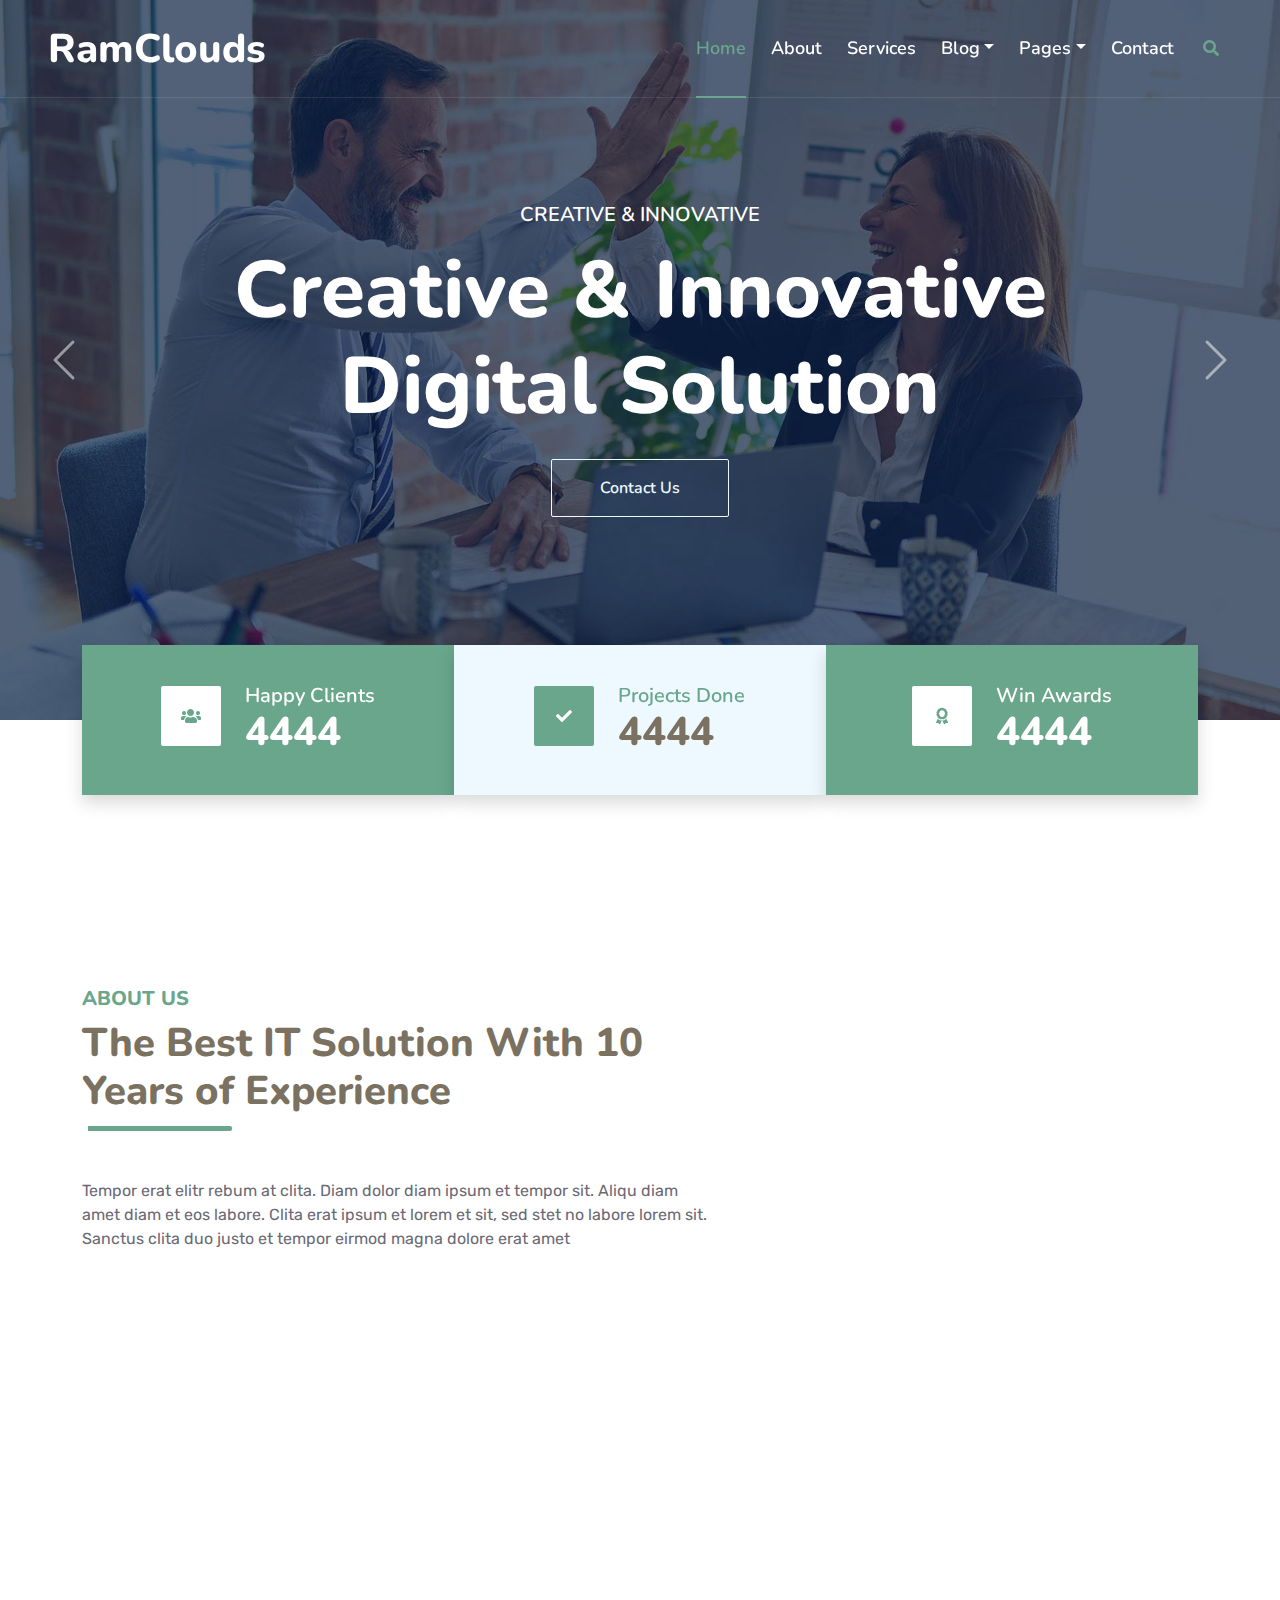
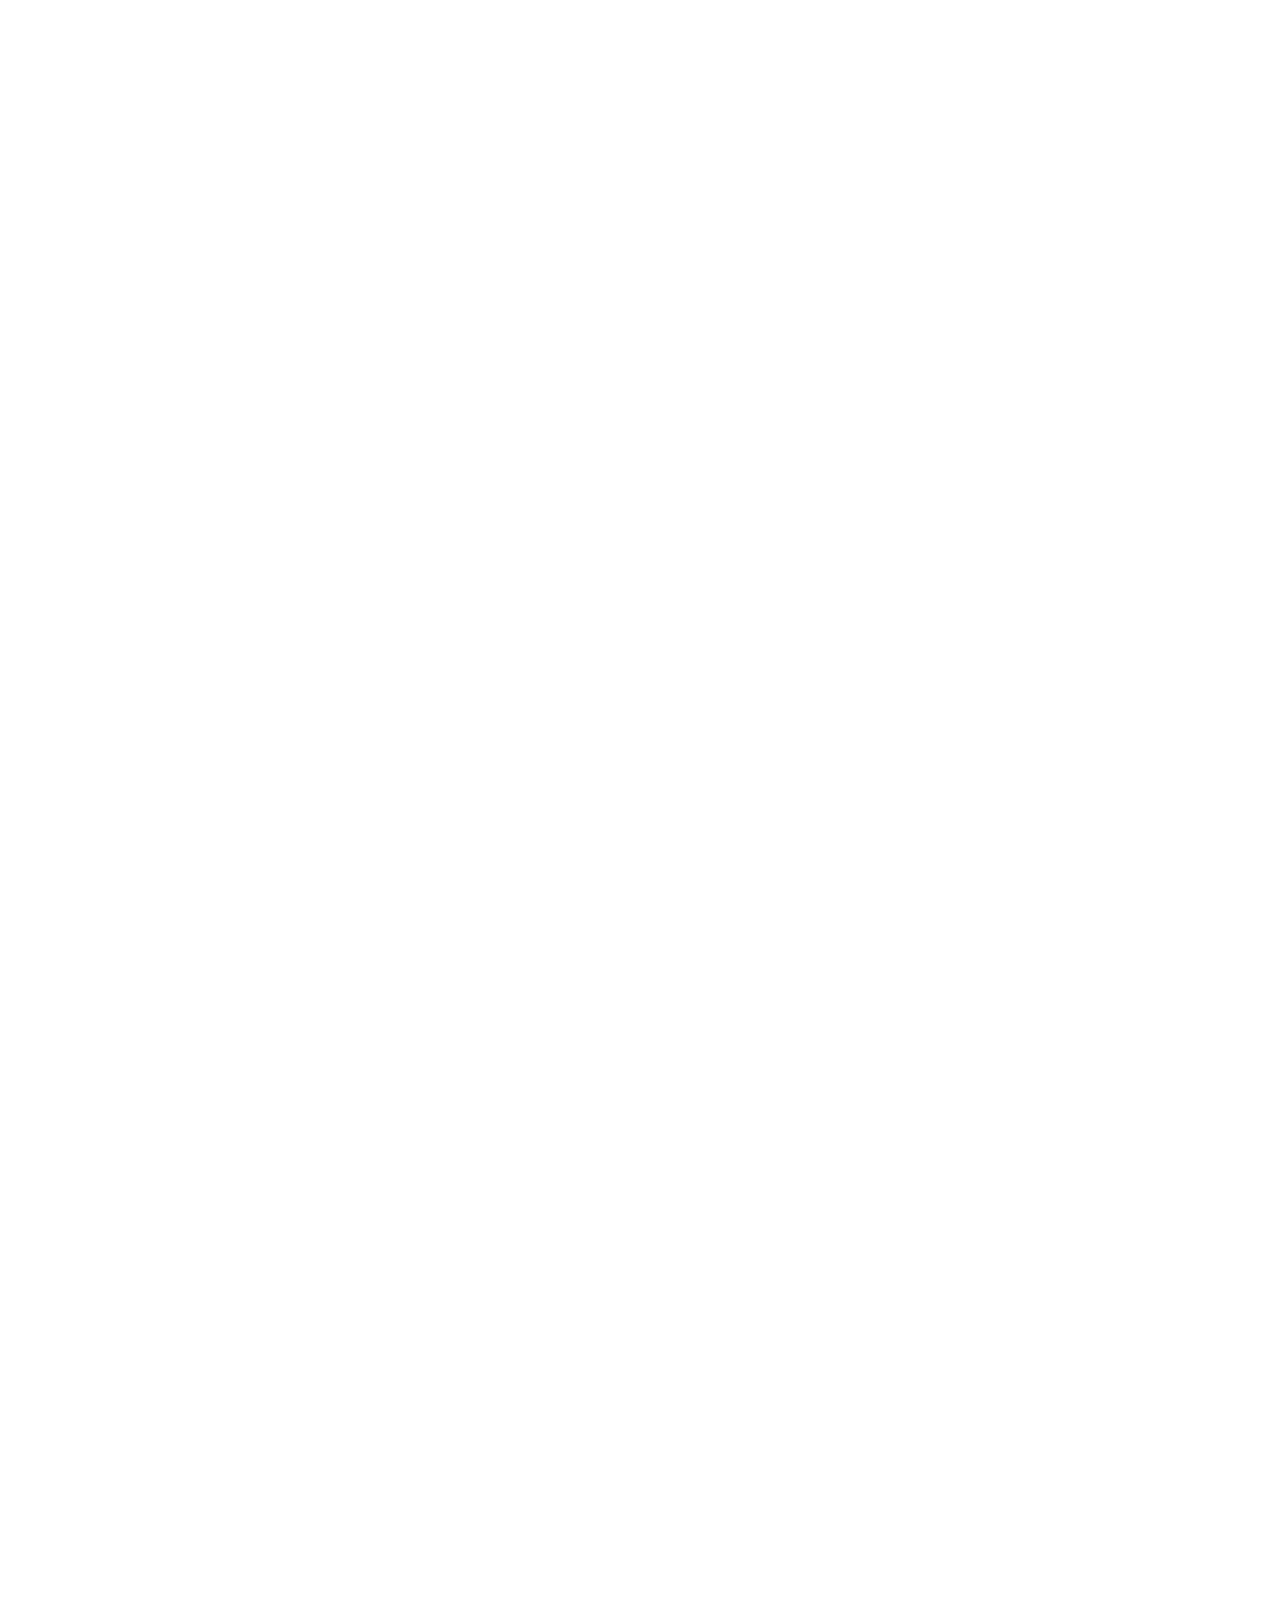
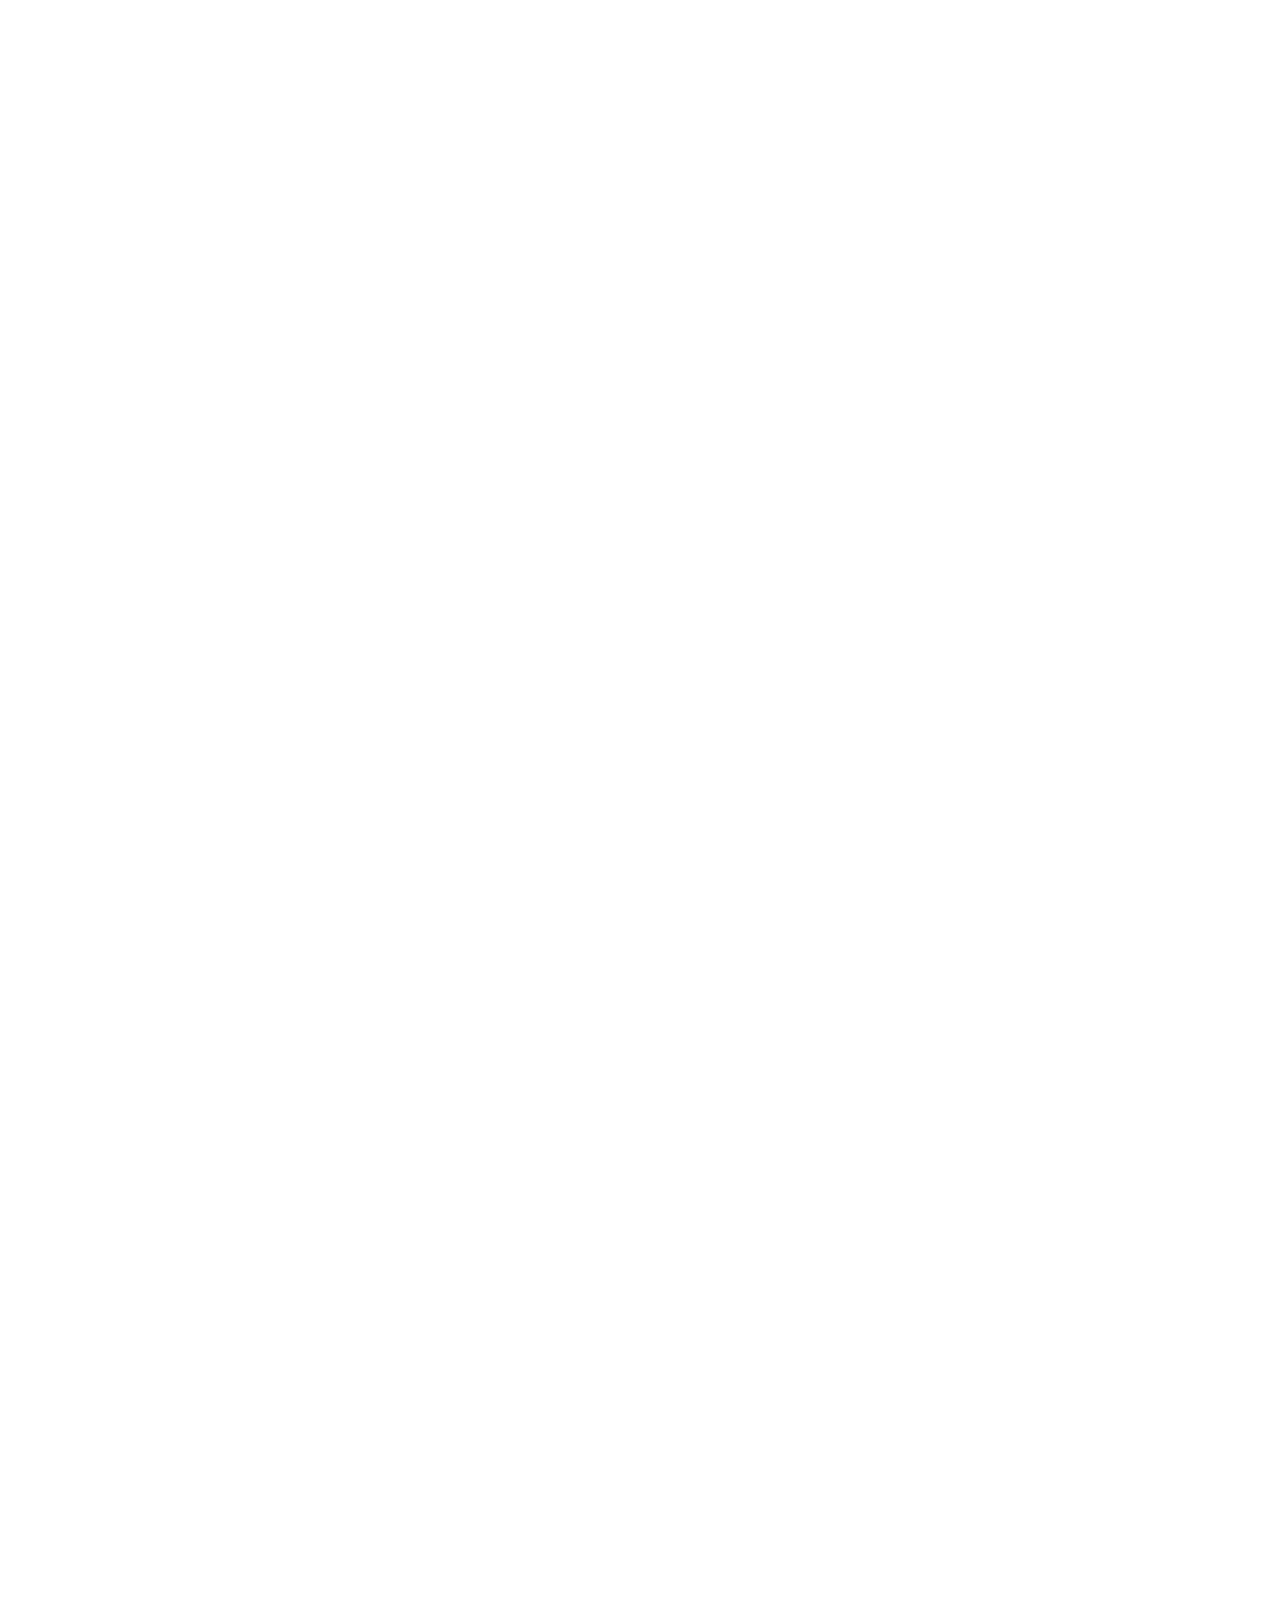
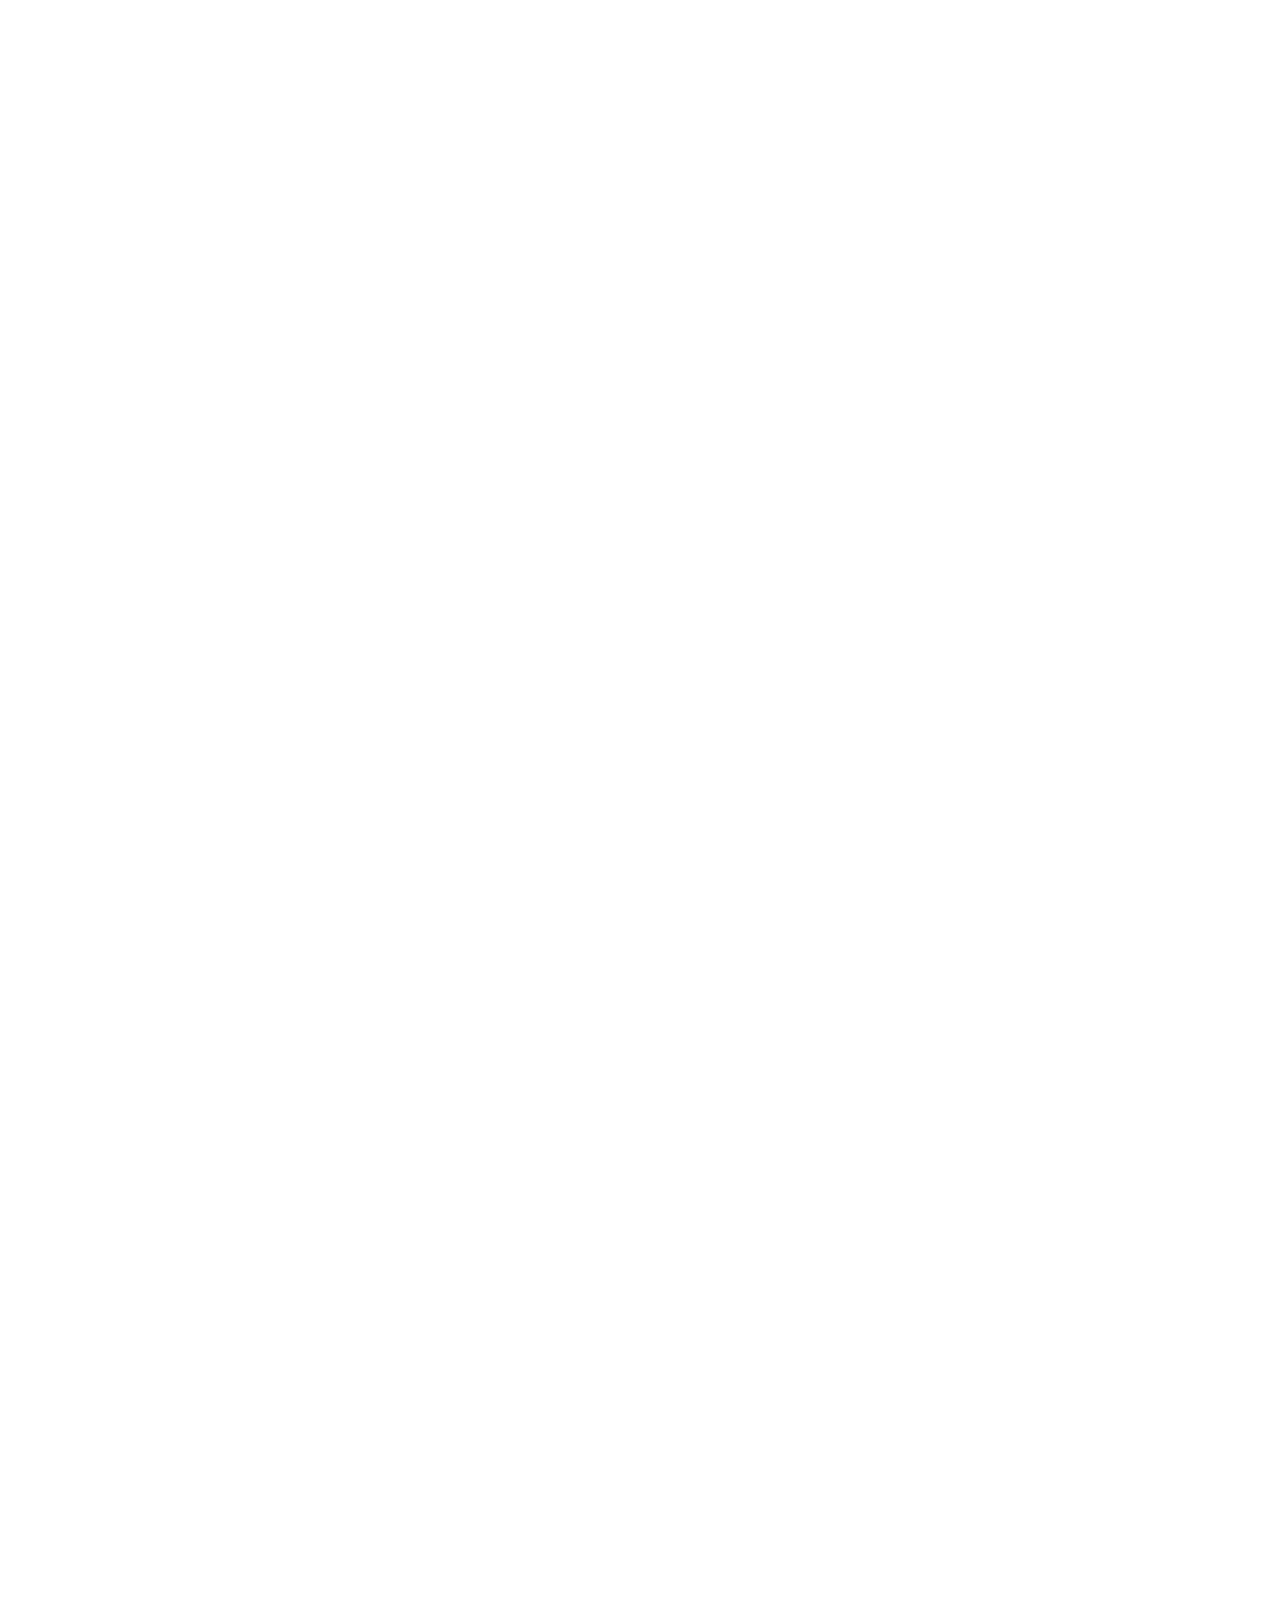
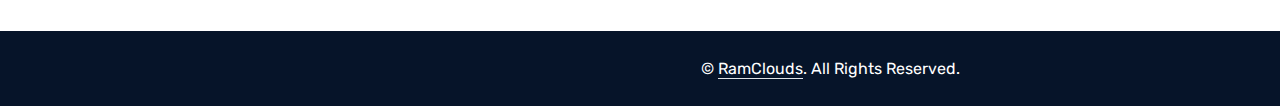
==== index.html @ cae9645a "v-0.1" ====
<!DOCTYPE html>
<html lang="en">

<head>
    <meta charset="utf-8">
    <title>RamClouds</title>
    <meta content="width=device-width, initial-scale=1.0" name="viewport">
    <meta content="Free HTML Templates" name="keywords">
    <meta content="Free HTML Templates" name="description">

    <!-- Favicon -->
    <link href="img/favicon.ico" rel="icon">

    <!-- Google Web Fonts -->
    <link rel="preconnect" href="https://fonts.googleapis.com">
    <link rel="preconnect" href="https://fonts.gstatic.com" crossorigin>
    <link href="https://fonts.googleapis.com/css2?family=Nunito:wght@400;600;700;800&family=Rubik:wght@400;500;600;700&display=swap" rel="stylesheet">

    <!-- Icon Font Stylesheet -->
    <link href="https://cdnjs.cloudflare.com/ajax/libs/font-awesome/5.10.0/css/all.min.css" rel="stylesheet">
    <link href="https://cdn.jsdelivr.net/npm/bootstrap-icons@1.4.1/font/bootstrap-icons.css" rel="stylesheet">

    <!-- Libraries Stylesheet -->
    <link href="lib/owlcarousel/assets/owl.carousel.min.css" rel="stylesheet">
    <link href="lib/animate/animate.min.css" rel="stylesheet">

    <!-- Customized Bootstrap Stylesheet -->
    <link href="css/bootstrap.min.css" rel="stylesheet">

    <!-- Template Stylesheet -->
    <link href="css/style.css" rel="stylesheet">
</head>

<body>
    <!-- Spinner Start -->
    <div id="spinner" class="show bg-white position-fixed translate-middle w-100 vh-100 top-50 start-50 d-flex align-items-center justify-content-center">
        <div class="spinner"></div>
    </div>
    <!-- Spinner End -->

    <!-- Navbar & Carousel Start -->
    <div class="container-fluid position-relative p-0">
        <nav class="navbar navbar-expand-lg navbar-dark px-5 py-3 py-lg-0">
            <a href="index.html" class="navbar-brand p-0">
                <h1 class="m-0">RamClouds</h1>
            </a>
            <button class="navbar-toggler" type="button" data-bs-toggle="collapse" data-bs-target="#navbarCollapse">
                <span class="fa fa-bars"></span>
            </button>
            <div class="collapse navbar-collapse" id="navbarCollapse">
                <div class="navbar-nav ms-auto py-0">
                    <a href="index.html" class="nav-item nav-link active">Home</a>
                    <a href="about.html" class="nav-item nav-link">About</a>
                    <a href="service.html" class="nav-item nav-link">Services</a>
                    <div class="nav-item dropdown">
                        <a href="#" class="nav-link dropdown-toggle" data-bs-toggle="dropdown">Blog</a>
                        <div class="dropdown-menu m-0">
                            <a href="blog.html" class="dropdown-item">Blog Grid</a>
                            <a href="detail.html" class="dropdown-item">Blog Detail</a>
                        </div>
                    </div>
                    <div class="nav-item dropdown">
                        <a href="#" class="nav-link dropdown-toggle" data-bs-toggle="dropdown">Pages</a>
                        <div class="dropdown-menu m-0">
                            <a href="feature.html" class="dropdown-item">Our features</a>
                            <a href="team.html" class="dropdown-item">Team Members</a>
                            <a href="testimonial.html" class="dropdown-item">Testimonial</a>
                        </div>
                    </div>
                    <a href="contact.html" class="nav-item nav-link">Contact</a>
                </div>
                <butaton type="button" class="btn text-primary ms-3" data-bs-toggle="modal" data-bs-target="#searchModal"><i class="fa fa-search"></i></butaton>
            </div>
        </nav>

        <div id="header-carousel" class="carousel slide carousel-fade" data-bs-ride="carousel">
            <div class="carousel-inner">
                <div class="carousel-item active">
                    <img class="w-100" src="img/carousel-1.jpg" alt="Image">
                    <div class="carousel-caption d-flex flex-column align-items-center justify-content-center">
                        <div class="p-3" style="max-width: 900px;">
                            <h5 class="text-white text-uppercase mb-3 animated slideInDown">Creative & Innovative</h5>
                            <h1 class="display-1 text-white mb-md-4 animated zoomIn">Creative & Innovative Digital Solution</h1>
                            <a href="./contact.html" class="btn btn-outline-light py-md-3 px-md-5 animated slideInRight">Contact Us</a>
                        </div>
                    </div>
                </div>
                <div class="carousel-item">
                    <img class="w-100" src="img/carousel-2.jpg" alt="Image">
                    <div class="carousel-caption d-flex flex-column align-items-center justify-content-center">
                        <div class="p-3" style="max-width: 900px;">
                            <h5 class="text-white text-uppercase mb-3 animated slideInDown">Creative & Innovative</h5>
                            <h1 class="display-1 text-white mb-md-4 animated zoomIn">Creative & Innovative Digital Solution</h1>
                            <a href="" class="btn btn-outline-light py-md-3 px-md-5 animated slideInRight">Contact Us</a>
                        </div>
                    </div>
                </div>
            </div>
            <button class="carousel-control-prev" type="button" data-bs-target="#header-carousel"
                data-bs-slide="prev">
                <span class="carousel-control-prev-icon" aria-hidden="true"></span>
                <span class="visually-hidden">Previous</span>
            </button>
            <button class="carousel-control-next" type="button" data-bs-target="#header-carousel"
                data-bs-slide="next">
                <span class="carousel-control-next-icon" aria-hidden="true"></span>
                <span class="visually-hidden">Next</span>
            </button>
        </div>
    </div>
    <!-- Navbar & Carousel End -->


    <!-- Full Screen Search Start -->
    <div class="modal fade" id="searchModal" tabindex="-1">
        <div class="modal-dialog modal-fullscreen">
            <div class="modal-content" style="background: rgba(9, 30, 62, .7);">
                <div class="modal-header border-0">
                    <button type="button" class="btn bg-white btn-close" data-bs-dismiss="modal" aria-label="Close"></button>
                </div>
                <div class="modal-body d-flex align-items-center justify-content-center">
                    <div class="input-group" style="max-width: 600px;">
                        <input type="text" class="form-control bg-transparent border-primary p-3" placeholder="Type search keyword">
                        <button class="btn btn-primary px-4"><i class="bi bi-search"></i></button>
                    </div>
                </div>
            </div>
        </div>
    </div>
    <!-- Full Screen Search End -->


    <!-- Facts Start -->
    <div class="container-fluid facts py-5 pt-lg-0">
        <div class="container py-5 pt-lg-0">
            <div class="row gx-0">
                <div class="col-lg-4 wow zoomIn" data-wow-delay="0.1s">
                    <div class="bg-primary shadow d-flex align-items-center justify-content-center p-4" style="height: 150px;">
                        <div class="bg-white d-flex align-items-center justify-content-center rounded mb-2" style="width: 60px; height: 60px;">
                            <i class="fa fa-users text-primary"></i>
                        </div>
                        <div class="ps-4">
                            <h5 class="text-white mb-0">Happy Clients</h5>
                            <h1 class="text-white mb-0" data-toggle="counter-up">12345</h1>
                        </div>
                    </div>
                </div>
                <div class="col-lg-4 wow zoomIn" data-wow-delay="0.3s">
                    <div class="bg-light shadow d-flex align-items-center justify-content-center p-4" style="height: 150px;">
                        <div class="bg-primary d-flex align-items-center justify-content-center rounded mb-2" style="width: 60px; height: 60px;">
                            <i class="fa fa-check text-white"></i>
                        </div>
                        <div class="ps-4">
                            <h5 class="text-primary mb-0">Projects Done</h5>
                            <h1 class="mb-0" data-toggle="counter-up">12345</h1>
                        </div>
                    </div>
                </div>
                <div class="col-lg-4 wow zoomIn" data-wow-delay="0.6s">
                    <div class="bg-primary shadow d-flex align-items-center justify-content-center p-4" style="height: 150px;">
                        <div class="bg-white d-flex align-items-center justify-content-center rounded mb-2" style="width: 60px; height: 60px;">
                            <i class="fa fa-award text-primary"></i>
                        </div>
                        <div class="ps-4">
                            <h5 class="text-white mb-0">Win Awards</h5>
                            <h1 class="text-white mb-0" data-toggle="counter-up">12345</h1>
                        </div>
                    </div>
                </div>
            </div>
        </div>
    </div>
    <!-- Facts Start -->


    <!-- About Start -->
    <div class="container-fluid py-5 wow fadeInUp" data-wow-delay="0.1s">
        <div class="container py-5">
            <div class="row g-5">
                <div class="col-lg-7">
                    <div class="section-title position-relative pb-3 mb-5">
                        <h5 class="fw-bold text-primary text-uppercase">About Us</h5>
                        <h1 class="mb-0">The Best IT Solution With 10 Years of Experience</h1>
                    </div>
                    <p class="mb-4">Tempor erat elitr rebum at clita. Diam dolor diam ipsum et tempor sit. Aliqu diam amet diam et eos labore. Clita erat ipsum et lorem et sit, sed stet no labore lorem sit. Sanctus clita duo justo et tempor eirmod magna dolore erat amet</p>
                    <div class="row g-0 mb-3">
                        <div class="col-sm-6 wow zoomIn" data-wow-delay="0.2s">
                            <h5 class="mb-3"><i class="fa fa-check text-primary me-3"></i>Professional Staff</h5>
                        </div>
                        <div class="col-sm-6 wow zoomIn" data-wow-delay="0.4s">
                            <h5 class="mb-3"><i class="fa fa-check text-primary me-3"></i>24/7 Support</h5>
                        </div>
                    </div>
                    <!-- <div class="d-flex align-items-center mb-4 wow fadeIn" data-wow-delay="0.6s">
                        <div class="bg-primary d-flex align-items-center justify-content-center rounded" style="width: 60px; height: 60px;">
                            <i class="fa fa-phone-alt text-white"></i>
                        </div>
                        <div class="ps-4">
                            <h5 class="mb-2">Call to ask any question</h5>
                            <h4 class="text-primary mb-0">+012 345 6789</h4>
                        </div>
                    </div> -->
                    <!-- <a href="quote.html" class="btn btn-primary py-3 px-5 mt-3 wow zoomIn" data-wow-delay="0.9s">Request A Quote</a> -->
                </div>
                <div class="col-lg-5" style="min-height: 500px;">
                    <div class="position-relative h-100">
                        <img class="position-absolute w-100 h-100 rounded wow zoomIn" data-wow-delay="0.9s" src="img/about.jpg" style="object-fit: cover;">
                    </div>
                </div>
            </div>
        </div>
    </div>
    <!-- About End -->


    <!-- Features Start -->
    <div class="container-fluid py-5 wow fadeInUp" data-wow-delay="0.1s">
        <div class="container py-5">
            <div class="section-title text-center position-relative pb-3 mb-5 mx-auto" style="max-width: 600px;">
                <h5 class="fw-bold text-primary text-uppercase">Why Choose Us</h5>
                <h1 class="mb-0">We Are Here to Grow Your Business Exponentially</h1>
            </div>
            <div class="row g-5">
                <div class="col-lg-4">
                    <div class="row g-5">
                        <div class="col-12 wow zoomIn" data-wow-delay="0.2s">
                            <div class="bg-primary rounded d-flex align-items-center justify-content-center mb-3" style="width: 60px; height: 60px;">
                                <i class="fa fa-cubes text-white"></i>
                            </div>
                            <h4>Best In Industry</h4>
                            <p class="mb-0">Magna sea eos sit dolor, ipsum amet lorem diam dolor eos et diam dolor</p>
                        </div>
                        <div class="col-12 wow zoomIn" data-wow-delay="0.6s">
                            <div class="bg-primary rounded d-flex align-items-center justify-content-center mb-3" style="width: 60px; height: 60px;">
                                <i class="fa fa-award text-white"></i>
                            </div>
                            <h4>Award Winning</h4>
                            <p class="mb-0">Magna sea eos sit dolor, ipsum amet lorem diam dolor eos et diam dolor</p>
                        </div>
                    </div>
                </div>
                <div class="col-lg-4  wow zoomIn" data-wow-delay="0.9s" style="min-height: 350px;">
                    <div class="position-relative h-100">
                        <img class="position-absolute w-100 h-100 rounded wow zoomIn" data-wow-delay="0.1s" src="img/feature.jpg" style="object-fit: cover;">
                    </div>
                </div>
                <div class="col-lg-4">
                    <div class="row g-5">
                        <div class="col-12 wow zoomIn" data-wow-delay="0.4s">
                            <div class="bg-primary rounded d-flex align-items-center justify-content-center mb-3" style="width: 60px; height: 60px;">
                                <i class="fa fa-users-cog text-white"></i>
                            </div>
                            <h4>Professional Staff</h4>
                            <p class="mb-0">Magna sea eos sit dolor, ipsum amet lorem diam dolor eos et diam dolor</p>
                        </div>
                        <div class="col-12 wow zoomIn" data-wow-delay="0.8s">
                            <div class="bg-primary rounded d-flex align-items-center justify-content-center mb-3" style="width: 60px; height: 60px;">
                                <i class="fa fa-phone-alt text-white"></i>
                            </div>
                            <h4>24/7 Support</h4>
                            <p class="mb-0">Magna sea eos sit dolor, ipsum amet lorem diam dolor eos et diam dolor</p>
                        </div>
                    </div>
                </div>
            </div>
        </div>
    </div>
    <!-- Features Start -->


    <!-- Service Start -->
    <div class="container-fluid py-5 wow fadeInUp" data-wow-delay="0.1s">
        <div class="container py-5">
            <div class="section-title text-center position-relative pb-3 mb-5 mx-auto" style="max-width: 600px;">
                <h5 class="fw-bold text-primary text-uppercase">Our Services</h5>
                <h1 class="mb-0">Custom IT Solutions for Your Successful Business</h1>
            </div>
            <div class="row g-5">
                <div class="col-lg-4 col-md-6 wow zoomIn" data-wow-delay="0.3s">
                    <div class="service-item bg-light rounded d-flex flex-column align-items-center justify-content-center text-center">
                        <div class="service-icon">
                            <i class="fa fa-shield-alt text-white"></i>
                        </div>
                        <h4 class="mb-3">Cyber Security</h4>
                        <p class="m-0">Amet justo dolor lorem kasd amet magna sea stet eos vero lorem ipsum dolore sed</p>
                        <a class="btn btn-lg btn-primary rounded" href="">
                            <i class="bi bi-arrow-right"></i>
                        </a>
                    </div>
                </div>
                <div class="col-lg-4 col-md-6 wow zoomIn" data-wow-delay="0.6s">
                    <div class="service-item bg-light rounded d-flex flex-column align-items-center justify-content-center text-center">
                        <div class="service-icon">
                            <i class="fa fa-chart-pie text-white"></i>
                        </div>
                        <h4 class="mb-3">Data Analytics</h4>
                        <p class="m-0">Amet justo dolor lorem kasd amet magna sea stet eos vero lorem ipsum dolore sed</p>
                        <a class="btn btn-lg btn-primary rounded" href="">
                            <i class="bi bi-arrow-right"></i>
                        </a>
                    </div>
                </div>
                <div class="col-lg-4 col-md-6 wow zoomIn" data-wow-delay="0.9s">
                    <div class="service-item bg-light rounded d-flex flex-column align-items-center justify-content-center text-center">
                        <div class="service-icon">
                            <i class="fa fa-code text-white"></i>
                        </div>
                        <h4 class="mb-3">Web Development</h4>
                        <p class="m-0">Amet justo dolor lorem kasd amet magna sea stet eos vero lorem ipsum dolore sed</p>
                        <a class="btn btn-lg btn-primary rounded" href="">
                            <i class="bi bi-arrow-right"></i>
                        </a>
                    </div>
                </div>
                <div class="col-lg-4 col-md-6 wow zoomIn" data-wow-delay="0.3s">
                    <div class="service-item bg-light rounded d-flex flex-column align-items-center justify-content-center text-center">
                        <div class="service-icon">
                            <i class="fab fa-android text-white"></i>
                        </div>
                        <h4 class="mb-3">Apps Development</h4>
                        <p class="m-0">Amet justo dolor lorem kasd amet magna sea stet eos vero lorem ipsum dolore sed</p>
                        <a class="btn btn-lg btn-primary rounded" href="">
                            <i class="bi bi-arrow-right"></i>
                        </a>
                    </div>
                </div>
                <div class="col-lg-4 col-md-6 wow zoomIn" data-wow-delay="0.6s">
                    <div class="service-item bg-light rounded d-flex flex-column align-items-center justify-content-center text-center">
                        <div class="service-icon">
                            <i class="fa fa-search text-white"></i>
                        </div>
                        <h4 class="mb-3">SEO Optimization</h4>
                        <p class="m-0">Amet justo dolor lorem kasd amet magna sea stet eos vero lorem ipsum dolore sed</p>
                        <a class="btn btn-lg btn-primary rounded" href="">
                            <i class="bi bi-arrow-right"></i>
                        </a>
                    </div>
                </div>
                <div class="col-lg-4 col-md-6 wow zoomIn" data-wow-delay="0.9s">
                    <div class="position-relative bg-primary rounded h-100 d-flex flex-column align-items-center justify-content-center text-center p-5">
                        <h3 class="text-white mb-3">Call Us For Quote</h3>
                        <p class="text-white mb-3">Clita ipsum magna kasd rebum at ipsum amet dolor justo dolor est magna stet eirmod</p>
                        <h2 class="text-white mb-0">+012 345 6789</h2>
                    </div>
                </div>
            </div>
        </div>
    </div>
    <!-- Service End -->


    <!-- Testimonial Start -->
    <div class="container-fluid py-5 wow fadeInUp" data-wow-delay="0.1s">
        <div class="container py-5">
            <div class="section-title text-center position-relative pb-3 mb-4 mx-auto" style="max-width: 600px;">
                <h5 class="fw-bold text-primary text-uppercase">Testimonial</h5>
                <h1 class="mb-0">What Our Clients Say About Our Digital Services</h1>
            </div>
            <div class="owl-carousel testimonial-carousel wow fadeInUp" data-wow-delay="0.6s">
                <div class="testimonial-item bg-light my-4">
                    <div class="d-flex align-items-center border-bottom pt-5 pb-4 px-5">
                        <img class="img-fluid rounded" src="img/testimonial-1.jpg" style="width: 60px; height: 60px;" >
                        <div class="ps-4">
                            <h4 class="text-primary mb-1">Client Name</h4>
                            <small class="text-uppercase">Profession</small>
                        </div>
                    </div>
                    <div class="pt-4 pb-5 px-5">
                        Dolor et eos labore, stet justo sed est sed. Diam sed sed dolor stet amet eirmod eos labore diam
                    </div>
                </div>
                <div class="testimonial-item bg-light my-4">
                    <div class="d-flex align-items-center border-bottom pt-5 pb-4 px-5">
                        <img class="img-fluid rounded" src="img/testimonial-2.jpg" style="width: 60px; height: 60px;" >
                        <div class="ps-4">
                            <h4 class="text-primary mb-1">Client Name</h4>
                            <small class="text-uppercase">Profession</small>
                        </div>
                    </div>
                    <div class="pt-4 pb-5 px-5">
                        Dolor et eos labore, stet justo sed est sed. Diam sed sed dolor stet amet eirmod eos labore diam
                    </div>
                </div>
                <div class="testimonial-item bg-light my-4">
                    <div class="d-flex align-items-center border-bottom pt-5 pb-4 px-5">
                        <img class="img-fluid rounded" src="img/testimonial-3.jpg" style="width: 60px; height: 60px;" >
                        <div class="ps-4">
                            <h4 class="text-primary mb-1">Client Name</h4>
                            <small class="text-uppercase">Profession</small>
                        </div>
                    </div>
                    <div class="pt-4 pb-5 px-5">
                        Dolor et eos labore, stet justo sed est sed. Diam sed sed dolor stet amet eirmod eos labore diam
                    </div>
                </div>
                <div class="testimonial-item bg-light my-4">
                    <div class="d-flex align-items-center border-bottom pt-5 pb-4 px-5">
                        <img class="img-fluid rounded" src="img/testimonial-4.jpg" style="width: 60px; height: 60px;" >
                        <div class="ps-4">
                            <h4 class="text-primary mb-1">Client Name</h4>
                            <small class="text-uppercase">Profession</small>
                        </div>
                    </div>
                    <div class="pt-4 pb-5 px-5">
                        Dolor et eos labore, stet justo sed est sed. Diam sed sed dolor stet amet eirmod eos labore diam
                    </div>
                </div>
            </div>
        </div>
    </div>
    <!-- Testimonial End -->


    <!-- Team Start -->
    <div class="container-fluid py-5 wow fadeInUp" data-wow-delay="0.1s">
        <div class="container py-5">
            <div class="section-title text-center position-relative pb-3 mb-5 mx-auto" style="max-width: 600px;">
                <h5 class="fw-bold text-primary text-uppercase">Team Members</h5>
                <h1 class="mb-0">Professional Stuffs Ready to Help Your Business</h1>
            </div>
            <div class="row g-5">
                <div class="col-lg-4 wow slideInUp" data-wow-delay="0.3s">
                    <div class="team-item bg-light rounded overflow-hidden">
                        <div class="team-img position-relative overflow-hidden">
                            <img class="img-fluid w-100" src="img/team-1.jpg" alt="">
                            <div class="team-social">
                                <a class="btn btn-lg btn-primary btn-lg-square rounded" href=""><i class="fab fa-twitter fw-normal"></i></a>
                                <a class="btn btn-lg btn-primary btn-lg-square rounded" href=""><i class="fab fa-facebook-f fw-normal"></i></a>
                                <a class="btn btn-lg btn-primary btn-lg-square rounded" href=""><i class="fab fa-instagram fw-normal"></i></a>
                                <a class="btn btn-lg btn-primary btn-lg-square rounded" href=""><i class="fab fa-linkedin-in fw-normal"></i></a>
                            </div>
                        </div>
                        <div class="text-center py-4">
                            <h4 class="text-primary">Full Name</h4>
                            <p class="text-uppercase m-0">Designation</p>
                        </div>
                    </div>
                </div>
                <div class="col-lg-4 wow slideInUp" data-wow-delay="0.6s">
                    <div class="team-item bg-light rounded overflow-hidden">
                        <div class="team-img position-relative overflow-hidden">
                            <img class="img-fluid w-100" src="img/team-2.jpg" alt="">
                            <div class="team-social">
                                <a class="btn btn-lg btn-primary btn-lg-square rounded" href=""><i class="fab fa-twitter fw-normal"></i></a>
                                <a class="btn btn-lg btn-primary btn-lg-square rounded" href=""><i class="fab fa-facebook-f fw-normal"></i></a>
                                <a class="btn btn-lg btn-primary btn-lg-square rounded" href=""><i class="fab fa-instagram fw-normal"></i></a>
                                <a class="btn btn-lg btn-primary btn-lg-square rounded" href=""><i class="fab fa-linkedin-in fw-normal"></i></a>
                            </div>
                        </div>
                        <div class="text-center py-4">
                            <h4 class="text-primary">Full Name</h4>
                            <p class="text-uppercase m-0">Designation</p>
                        </div>
                    </div>
                </div>
                <div class="col-lg-4 wow slideInUp" data-wow-delay="0.9s">
                    <div class="team-item bg-light rounded overflow-hidden">
                        <div class="team-img position-relative overflow-hidden">
                            <img class="img-fluid w-100" src="img/team-3.jpg" alt="">
                            <div class="team-social">
                                <a class="btn btn-lg btn-primary btn-lg-square rounded" href=""><i class="fab fa-twitter fw-normal"></i></a>
                                <a class="btn btn-lg btn-primary btn-lg-square rounded" href=""><i class="fab fa-facebook-f fw-normal"></i></a>
                                <a class="btn btn-lg btn-primary btn-lg-square rounded" href=""><i class="fab fa-instagram fw-normal"></i></a>
                                <a class="btn btn-lg btn-primary btn-lg-square rounded" href=""><i class="fab fa-linkedin-in fw-normal"></i></a>
                            </div>
                        </div>
                        <div class="text-center py-4">
                            <h4 class="text-primary">Full Name</h4>
                            <p class="text-uppercase m-0">Designation</p>
                        </div>
                    </div>
                </div>
            </div>
        </div>
    </div>
    <!-- Team End -->


    <!-- Blog Start -->
    <div class="container-fluid py-5 wow fadeInUp" data-wow-delay="0.1s">
        <div class="container py-5">
            <div class="section-title text-center position-relative pb-3 mb-5 mx-auto" style="max-width: 600px;">
                <h5 class="fw-bold text-primary text-uppercase">Latest Blog</h5>
                <h1 class="mb-0">Read The Latest Articles from Our Blog Post</h1>
            </div>
            <div class="row g-5">
                <div class="col-lg-4 wow slideInUp" data-wow-delay="0.3s">
                    <div class="blog-item bg-light rounded overflow-hidden">
                        <div class="blog-img position-relative overflow-hidden">
                            <img class="img-fluid" src="img/blog-1.jpg" alt="">
                            <a class="position-absolute top-0 start-0 bg-primary text-white rounded-end mt-5 py-2 px-4" href="">Web Design</a>
                        </div>
                        <div class="p-4">
                            <div class="d-flex mb-3">
                                <small class="me-3"><i class="far fa-user text-primary me-2"></i>John Doe</small>
                                <small><i class="far fa-calendar-alt text-primary me-2"></i>01 Jan, 2045</small>
                            </div>
                            <h4 class="mb-3">How to build a website</h4>
                            <p>Dolor et eos labore stet justo sed est sed sed sed dolor stet amet</p>
                            <a class="text-uppercase" href="">Read More <i class="bi bi-arrow-right"></i></a>
                        </div>
                    </div>
                </div>
                <div class="col-lg-4 wow slideInUp" data-wow-delay="0.6s">
                    <div class="blog-item bg-light rounded overflow-hidden">
                        <div class="blog-img position-relative overflow-hidden">
                            <img class="img-fluid" src="img/blog-2.jpg" alt="">
                            <a class="position-absolute top-0 start-0 bg-primary text-white rounded-end mt-5 py-2 px-4" href="">Web Design</a>
                        </div>
                        <div class="p-4">
                            <div class="d-flex mb-3">
                                <small class="me-3"><i class="far fa-user text-primary me-2"></i>John Doe</small>
                                <small><i class="far fa-calendar-alt text-primary me-2"></i>01 Jan, 2045</small>
                            </div>
                            <h4 class="mb-3">How to build a website</h4>
                            <p>Dolor et eos labore stet justo sed est sed sed sed dolor stet amet</p>
                            <a class="text-uppercase" href="">Read More <i class="bi bi-arrow-right"></i></a>
                        </div>
                    </div>
                </div>
                <div class="col-lg-4 wow slideInUp" data-wow-delay="0.9s">
                    <div class="blog-item bg-light rounded overflow-hidden">
                        <div class="blog-img position-relative overflow-hidden">
                            <img class="img-fluid" src="img/blog-3.jpg" alt="">
                            <a class="position-absolute top-0 start-0 bg-primary text-white rounded-end mt-5 py-2 px-4" href="">Web Design</a>
                        </div>
                        <div class="p-4">
                            <div class="d-flex mb-3">
                                <small class="me-3"><i class="far fa-user text-primary me-2"></i>John Doe</small>
                                <small><i class="far fa-calendar-alt text-primary me-2"></i>01 Jan, 2045</small>
                            </div>
                            <h4 class="mb-3">How to build a website</h4>
                            <p>Dolor et eos labore stet justo sed est sed sed sed dolor stet amet</p>
                            <a class="text-uppercase" href="">Read More <i class="bi bi-arrow-right"></i></a>
                        </div>
                    </div>
                </div>
            </div>
        </div>
    </div>
    <!-- Blog Start -->


    <!-- Vendor Start -->
    <div class="container-fluid py-5 wow fadeInUp" data-wow-delay="0.1s">
        <div class="container py-5 mb-5">
            <div class="bg-white">
                <div class="owl-carousel vendor-carousel">
                    <img src="img/vendor-1.jpg" alt="">
                    <img src="img/vendor-2.jpg" alt="">
                    <img src="img/vendor-3.jpg" alt="">
                    <img src="img/vendor-4.jpg" alt="">
                    <img src="img/vendor-5.jpg" alt="">
                    <img src="img/vendor-6.jpg" alt="">
                    <img src="img/vendor-7.jpg" alt="">
                    <img src="img/vendor-8.jpg" alt="">
                    <img src="img/vendor-9.jpg" alt="">
                </div>
            </div>
        </div>
    </div>
    <!-- Vendor End -->
    

    <!-- Footer Start -->
    <div class="container-fluid bg-dark text-light mt-5 wow fadeInUp" data-wow-delay="0.1s">
        <div class="container">
            <div class="row gx-5">
                <div class="col-lg-4 col-md-6 footer-about">
                    <div class="d-flex flex-column align-items-center justify-content-center text-center h-100 bg-primary p-4">
                        <a href="index.html" class="navbar-brand">
                            <h1 class="m-0 text-white"><i class="fa fa-user-tie me-2"></i>RamClouds</h1>
                        </a>
                        <p class="mt-3 mb-4">Lorem diam sit erat dolor elitr et, diam lorem justo amet clita stet eos sit. Elitr dolor duo lorem, elitr clita ipsum sea. Diam amet erat lorem stet eos. Diam amet et kasd eos duo.</p>
                        <form action="">
                            <div class="input-group">
                                <input type="text" class="form-control border-white p-3" placeholder="Your Email">
                                <button class="btn btn-dark">Sign Up</button>
                            </div>
                        </form>
                    </div>
                </div>
                <div class="col-lg-8 col-md-6">
                    <div class="row gx-5">
                        <div class="col-lg-4 col-md-12 pt-5 mb-5">
                            <div class="section-title section-title-sm position-relative pb-3 mb-4">
                                <h3 class="text-light mb-0">Get In Touch</h3>
                            </div>
                            <div class="d-flex mb-2">
                                <i class="bi bi-geo-alt text-primary me-2"></i>
                                <p class="mb-0">123 Street, New York, USA</p>
                            </div>
                            <div class="d-flex mb-2">
                                <i class="bi bi-envelope-open text-primary me-2"></i>
                                <p class="mb-0">info@example.com</p>
                            </div>
                            <div class="d-flex mb-2">
                                <i class="bi bi-telephone text-primary me-2"></i>
                                <p class="mb-0">+012 345 67890</p>
                            </div>
                            <div class="d-flex mt-4">
                                <a class="btn btn-primary btn-square me-2" href="#"><i class="fab fa-twitter fw-normal"></i></a>
                                <a class="btn btn-primary btn-square me-2" href="#"><i class="fab fa-facebook-f fw-normal"></i></a>
                                <a class="btn btn-primary btn-square me-2" href="#"><i class="fab fa-linkedin-in fw-normal"></i></a>
                                <a class="btn btn-primary btn-square" href="#"><i class="fab fa-instagram fw-normal"></i></a>
                            </div>
                        </div>
                        <div class="col-lg-4 col-md-12 pt-0 pt-lg-5 mb-5">
                            <div class="section-title section-title-sm position-relative pb-3 mb-4">
                                <h3 class="text-light mb-0">Quick Links</h3>
                            </div>
                            <div class="link-animated d-flex flex-column justify-content-start">
                                <a class="text-light mb-2" href="#"><i class="bi bi-arrow-right text-primary me-2"></i>Home</a>
                                <a class="text-light mb-2" href="#"><i class="bi bi-arrow-right text-primary me-2"></i>About Us</a>
                                <a class="text-light mb-2" href="#"><i class="bi bi-arrow-right text-primary me-2"></i>Our Services</a>
                                <a class="text-light mb-2" href="#"><i class="bi bi-arrow-right text-primary me-2"></i>Meet The Team</a>
                                <a class="text-light mb-2" href="#"><i class="bi bi-arrow-right text-primary me-2"></i>Latest Blog</a>
                                <a class="text-light" href="#"><i class="bi bi-arrow-right text-primary me-2"></i>Contact Us</a>
                            </div>
                        </div>
                        <div class="col-lg-4 col-md-12 pt-0 pt-lg-5 mb-5">
                            <div class="section-title section-title-sm position-relative pb-3 mb-4">
                                <h3 class="text-light mb-0">Popular Links</h3>
                            </div>
                            <div class="link-animated d-flex flex-column justify-content-start">
                                <a class="text-light mb-2" href="#"><i class="bi bi-arrow-right text-primary me-2"></i>Home</a>
                                <a class="text-light mb-2" href="#"><i class="bi bi-arrow-right text-primary me-2"></i>About Us</a>
                                <a class="text-light mb-2" href="#"><i class="bi bi-arrow-right text-primary me-2"></i>Our Services</a>
                                <a class="text-light mb-2" href="#"><i class="bi bi-arrow-right text-primary me-2"></i>Meet The Team</a>
                                <a class="text-light mb-2" href="#"><i class="bi bi-arrow-right text-primary me-2"></i>Latest Blog</a>
                                <a class="text-light" href="#"><i class="bi bi-arrow-right text-primary me-2"></i>Contact Us</a>
                            </div>
                        </div>
                    </div>
                </div>
            </div>
        </div>
    </div>
    <div class="container-fluid text-white" style="background: #061429;">
        <div class="container text-center">
            <div class="row justify-content-end">
                <div class="col-lg-8 col-md-6">
                    <div class="d-flex align-items-center justify-content-center" style="height: 75px;">
                        <p class="mb-0">&copy; <a class="text-white border-bottom" href="#">RamClouds</a>. All Rights Reserved.</p>
                    </div>
                </div>
            </div>
        </div>
    </div>
    <!-- Footer End -->


    <!-- Back to Top -->
    <a href="#" class="btn btn-lg btn-primary btn-lg-square rounded back-to-top"><i class="bi bi-arrow-up"></i></a>


    <!-- JavaScript Libraries -->
    <script src="https://code.jquery.com/jquery-3.4.1.min.js"></script>
    <script src="https://cdn.jsdelivr.net/npm/bootstrap@5.0.0/dist/js/bootstrap.bundle.min.js"></script>
    <script src="lib/wow/wow.min.js"></script>
    <script src="lib/easing/easing.min.js"></script>
    <script src="lib/waypoints/waypoints.min.js"></script>
    <script src="lib/counterup/counterup.min.js"></script>
    <script src="lib/owlcarousel/owl.carousel.min.js"></script>

    <!-- Template Javascript -->
    <script src="js/main.js"></script>
</body>

</html>
---- css/style.css ----
/********** Template CSS **********/
:root {
    --primary: #6aa68b;
    --secondary: #34AD54;
    --light: #EEF9FF;
    --dark: #293a55;
}


/*** Spinner ***/
.spinner {
    width: 40px;
    height: 40px;
    background: var(--primary);
    margin: 100px auto;
    -webkit-animation: sk-rotateplane 1.2s infinite ease-in-out;
    animation: sk-rotateplane 1.2s infinite ease-in-out;
}

@-webkit-keyframes sk-rotateplane {
    0% {
        -webkit-transform: perspective(120px)
    }
    50% {
        -webkit-transform: perspective(120px) rotateY(180deg)
    }
    100% {
        -webkit-transform: perspective(120px) rotateY(180deg) rotateX(180deg)
    }
}

@keyframes sk-rotateplane {
    0% {
        transform: perspective(120px) rotateX(0deg) rotateY(0deg);
        -webkit-transform: perspective(120px) rotateX(0deg) rotateY(0deg)
    }
    50% {
        transform: perspective(120px) rotateX(-180.1deg) rotateY(0deg);
        -webkit-transform: perspective(120px) rotateX(-180.1deg) rotateY(0deg)
    }
    100% {
        transform: perspective(120px) rotateX(-180deg) rotateY(-179.9deg);
        -webkit-transform: perspective(120px) rotateX(-180deg) rotateY(-179.9deg);
    }
}

#spinner {
    opacity: 0;
    visibility: hidden;
    transition: opacity .5s ease-out, visibility 0s linear .5s;
    z-index: 99999;
}

#spinner.show {
    transition: opacity .5s ease-out, visibility 0s linear 0s;
    visibility: visible;
    opacity: 1;
}


/*** Heading ***/
h1,
h2,
.fw-bold {
    font-weight: 800 !important;
}

h3,
h4,
.fw-semi-bold {
    font-weight: 700 !important;
}

h5,
h6,
.fw-medium {
    font-weight: 600 !important;
}


/*** Button ***/
.btn {
    font-family: 'Nunito', sans-serif;
    font-weight: 600;
    transition: .5s;
}

.btn-primary,
.btn-secondary {
    color: #FFFFFF;
    box-shadow: inset 0 0 0 50px transparent;
}

.btn-primary:hover {
    box-shadow: inset 0 0 0 0 var(--primary);
}

.btn-secondary:hover {
    box-shadow: inset 0 0 0 0 var(--secondary);
}

.btn-square {
    width: 36px;
    height: 36px;
}

.btn-sm-square {
    width: 30px;
    height: 30px;
}

.btn-lg-square {
    width: 48px;
    height: 48px;
}

.btn-square,
.btn-sm-square,
.btn-lg-square {
    padding-left: 0;
    padding-right: 0;
    text-align: center;
}


/*** Navbar ***/
.navbar-dark .navbar-nav .nav-link {
    font-family: 'Nunito', sans-serif;
    position: relative;
    margin-left: 25px;
    padding: 35px 0;
    color: #FFFFFF;
    font-size: 18px;
    font-weight: 600;
    outline: none;
    transition: .5s;
}

.sticky-top.navbar-dark .navbar-nav .nav-link {
    padding: 20px 0;
    color: var(--dark);
}

.navbar-dark .navbar-nav .nav-link:hover,
.navbar-dark .navbar-nav .nav-link.active {
    color: var(--primary);
}

.navbar-dark .navbar-brand h1 {
    color: #FFFFFF;
}

.navbar-dark .navbar-toggler {
    color: var(--primary) !important;
    border-color: var(--primary) !important;
}

@media (max-width: 991.98px) {
    .sticky-top.navbar-dark {
        position: relative;
        background: #FFFFFF;
    }

    .navbar-dark .navbar-nav .nav-link,
    .navbar-dark .navbar-nav .nav-link.show,
    .sticky-top.navbar-dark .navbar-nav .nav-link {
        padding: 10px 0;
        color: var(--dark);
    }

    .navbar-dark .navbar-brand h1 {
        color: var(--primary);
    }
}

@media (min-width: 992px) {
    .navbar-dark {
        position: absolute;
        width: 100%;
        top: 0;
        left: 0;
        border-bottom: 1px solid rgba(256, 256, 256, .1);
        z-index: 999;
    }
    
    .sticky-top.navbar-dark {
        position: fixed;
        background: #FFFFFF;
    }

    .navbar-dark .navbar-nav .nav-link::before {
        position: absolute;
        content: "";
        width: 0;
        height: 2px;
        bottom: -1px;
        left: 50%;
        background: var(--primary);
        transition: .5s;
    }

    .navbar-dark .navbar-nav .nav-link:hover::before,
    .navbar-dark .navbar-nav .nav-link.active::before {
        width: 100%;
        left: 0;
    }

    .navbar-dark .navbar-nav .nav-link.nav-contact::before {
        display: none;
    }

    .sticky-top.navbar-dark .navbar-brand h1 {
        color: var(--primary);
    }
}


/*** Carousel ***/
.carousel-caption {
    top: 0;
    left: 0;
    right: 0;
    bottom: 0;
    background: rgba(9, 30, 62, .7);
    z-index: 1;
}

@media (max-width: 576px) {
    .carousel-caption h5 {
        font-size: 14px;
        font-weight: 500 !important;
    }

    .carousel-caption h1 {
        font-size: 30px;
        font-weight: 600 !important;
    }
}

.carousel-control-prev,
.carousel-control-next {
    width: 10%;
}

.carousel-control-prev-icon,
.carousel-control-next-icon {
    width: 3rem;
    height: 3rem;
}


/*** Section Title ***/
.section-title::before {
    position: absolute;
    content: "";
    width: 150px;
    height: 5px;
    left: 0;
    bottom: 0;
    background: var(--primary);
    border-radius: 2px;
}

.section-title.text-center::before {
    left: 50%;
    margin-left: -75px;
}

.section-title.section-title-sm::before {
    width: 90px;
    height: 3px;
}

.section-title::after {
    position: absolute;
    content: "";
    width: 6px;
    height: 5px;
    bottom: 0px;
    background: #FFFFFF;
    -webkit-animation: section-title-run 5s infinite linear;
    animation: section-title-run 5s infinite linear;
}

.section-title.section-title-sm::after {
    width: 4px;
    height: 3px;
}

.section-title.text-center::after {
    -webkit-animation: section-title-run-center 5s infinite linear;
    animation: section-title-run-center 5s infinite linear;
}

.section-title.section-title-sm::after {
    -webkit-animation: section-title-run-sm 5s infinite linear;
    animation: section-title-run-sm 5s infinite linear;
}

@-webkit-keyframes section-title-run {
    0% {left: 0; } 50% { left : 145px; } 100% { left: 0; }
}

@-webkit-keyframes section-title-run-center {
    0% { left: 50%; margin-left: -75px; } 50% { left : 50%; margin-left: 45px; } 100% { left: 50%; margin-left: -75px; }
}

@-webkit-keyframes section-title-run-sm {
    0% {left: 0; } 50% { left : 85px; } 100% { left: 0; }
}


/*** Service ***/
.service-item {
    position: relative;
    height: 300px;
    padding: 0 30px;
    transition: .5s;
}

.service-item .service-icon {
    margin-bottom: 30px;
    width: 60px;
    height: 60px;
    display: flex;
    align-items: center;
    justify-content: center;
    background: var(--primary);
    border-radius: 2px;
    transform: rotate(-45deg);
}

.service-item .service-icon i {
    transform: rotate(45deg);
}

.service-item a.btn {
    position: absolute;
    width: 60px;
    bottom: -48px;
    left: 50%;
    margin-left: -30px;
    opacity: 0;
}

.service-item:hover a.btn {
    bottom: -24px;
    opacity: 1;
}


/*** Testimonial ***/
.testimonial-carousel .owl-dots {
    margin-top: 15px;
    display: flex;
    align-items: flex-end;
    justify-content: center;
}

.testimonial-carousel .owl-dot {
    position: relative;
    display: inline-block;
    margin: 0 5px;
    width: 15px;
    height: 15px;
    background: #DDDDDD;
    border-radius: 2px;
    transition: .5s;
}

.testimonial-carousel .owl-dot.active {
    width: 30px;
    background: var(--primary);
}

.testimonial-carousel .owl-item.center {
    position: relative;
    z-index: 1;
}

.testimonial-carousel .owl-item .testimonial-item {
    transition: .5s;
}

.testimonial-carousel .owl-item.center .testimonial-item {
    background: #FFFFFF !important;
    box-shadow: 0 0 30px #DDDDDD;
}


/*** Team ***/
.team-item {
    transition: .5s;
}

.team-social {
    position: absolute;
    width: 100%;
    height: 100%;
    top: 0;
    left: 0;
    display: flex;
    align-items: center;
    justify-content: center;
    transition: .5s;
}

.team-social a.btn {
    position: relative;
    margin: 0 3px;
    margin-top: 100px;
    opacity: 0;
}

.team-item:hover {
    box-shadow: 0 0 30px #DDDDDD;
}

.team-item:hover .team-social {
    background: rgba(9, 30, 62, .7);
}

.team-item:hover .team-social a.btn:first-child {
    opacity: 1;
    margin-top: 0;
    transition: .3s 0s;
}

.team-item:hover .team-social a.btn:nth-child(2) {
    opacity: 1;
    margin-top: 0;
    transition: .3s .05s;
}

.team-item:hover .team-social a.btn:nth-child(3) {
    opacity: 1;
    margin-top: 0;
    transition: .3s .1s;
}

.team-item:hover .team-social a.btn:nth-child(4) {
    opacity: 1;
    margin-top: 0;
    transition: .3s .15s;
}

.team-item .team-img img,
.blog-item .blog-img img  {
    transition: .5s;
}

.team-item:hover .team-img img,
.blog-item:hover .blog-img img {
    transform: scale(1.15);
}


/*** Miscellaneous ***/
@media (min-width: 991.98px) {
    .facts {
        position: relative;
        margin-top: -75px;
        z-index: 1;
    }
}

.back-to-top {
    position: fixed;
    display: none;
    right: 45px;
    bottom: 45px;
    z-index: 99;
}

.bg-header {
    background: linear-gradient(rgba(9, 30, 62, .7), rgba(9, 30, 62, .7)), url(../img/carousel-1.jpg) center center no-repeat;
    background-size: cover;
}

.link-animated a {
    transition: .5s;
}

.link-animated a:hover {
    padding-left: 10px;
}

@media (min-width: 767.98px) {
    .footer-about {
        margin-bottom: -75px;
    }
}
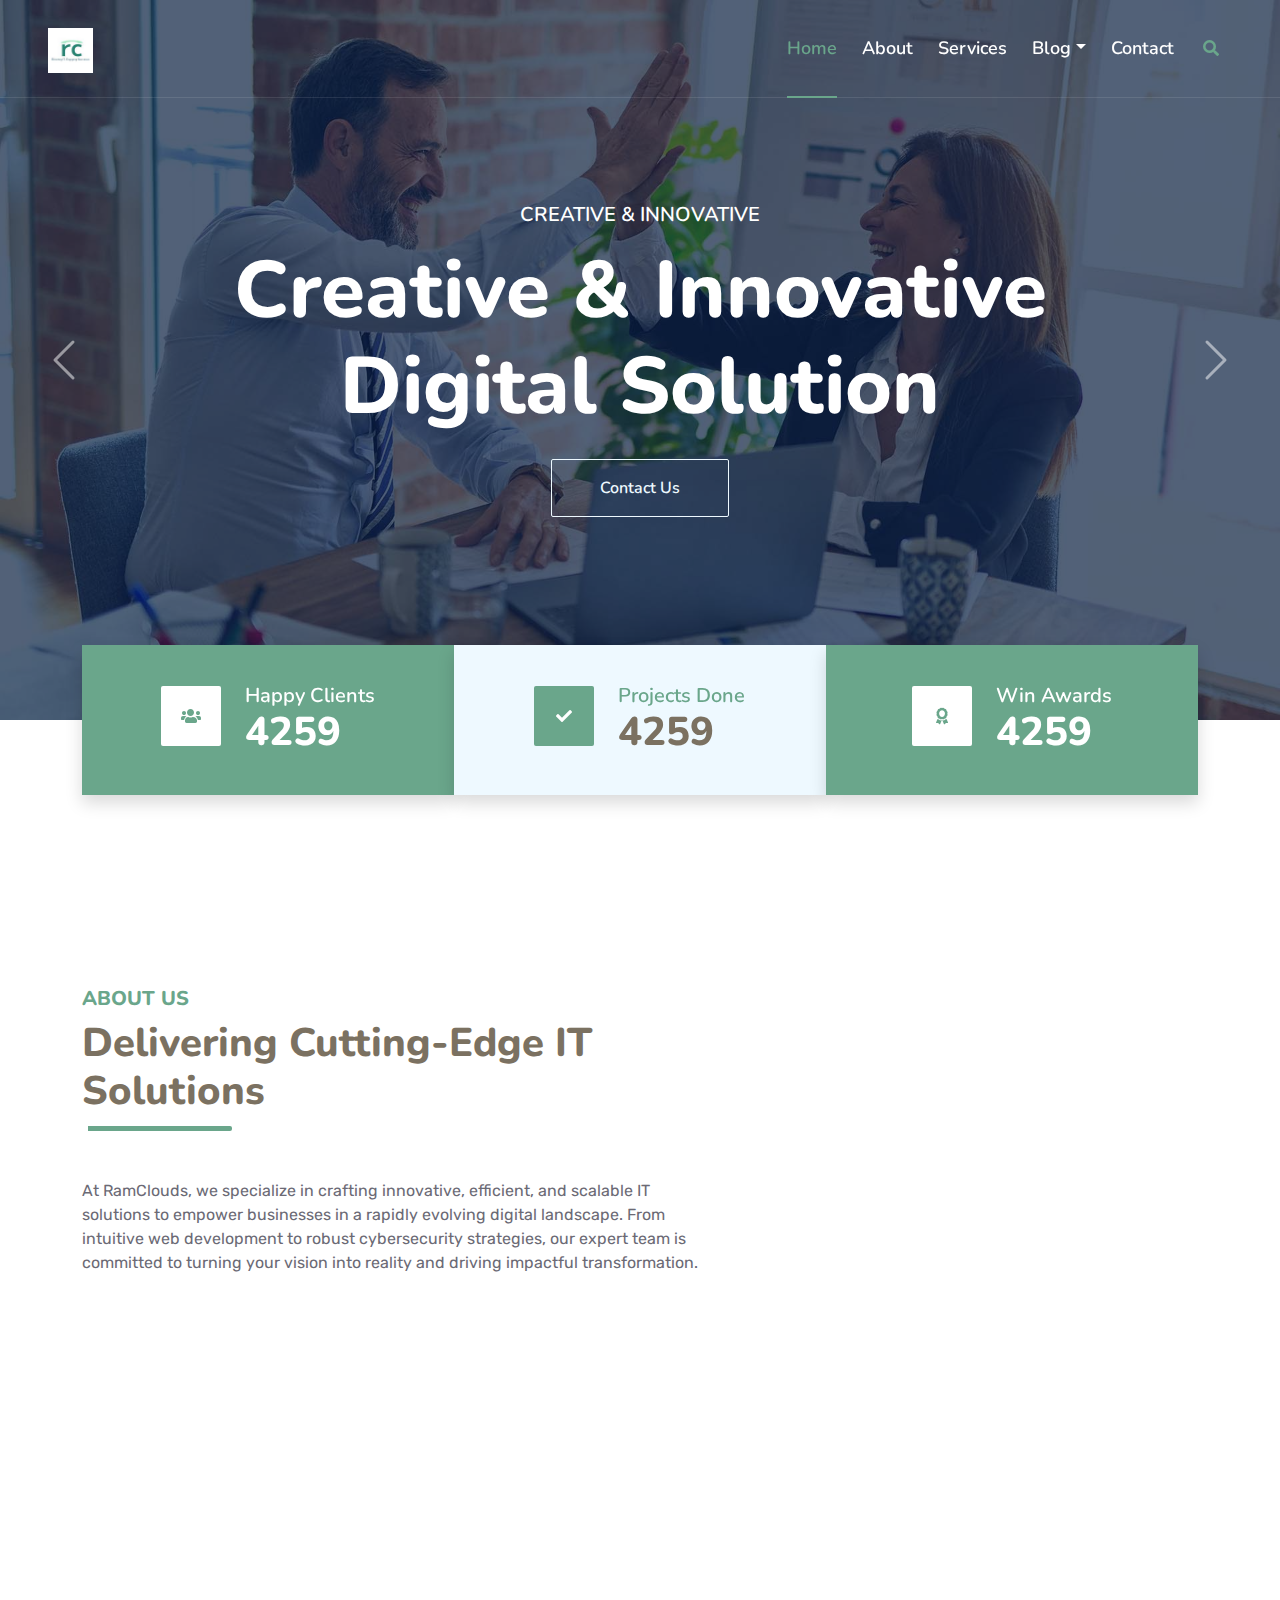
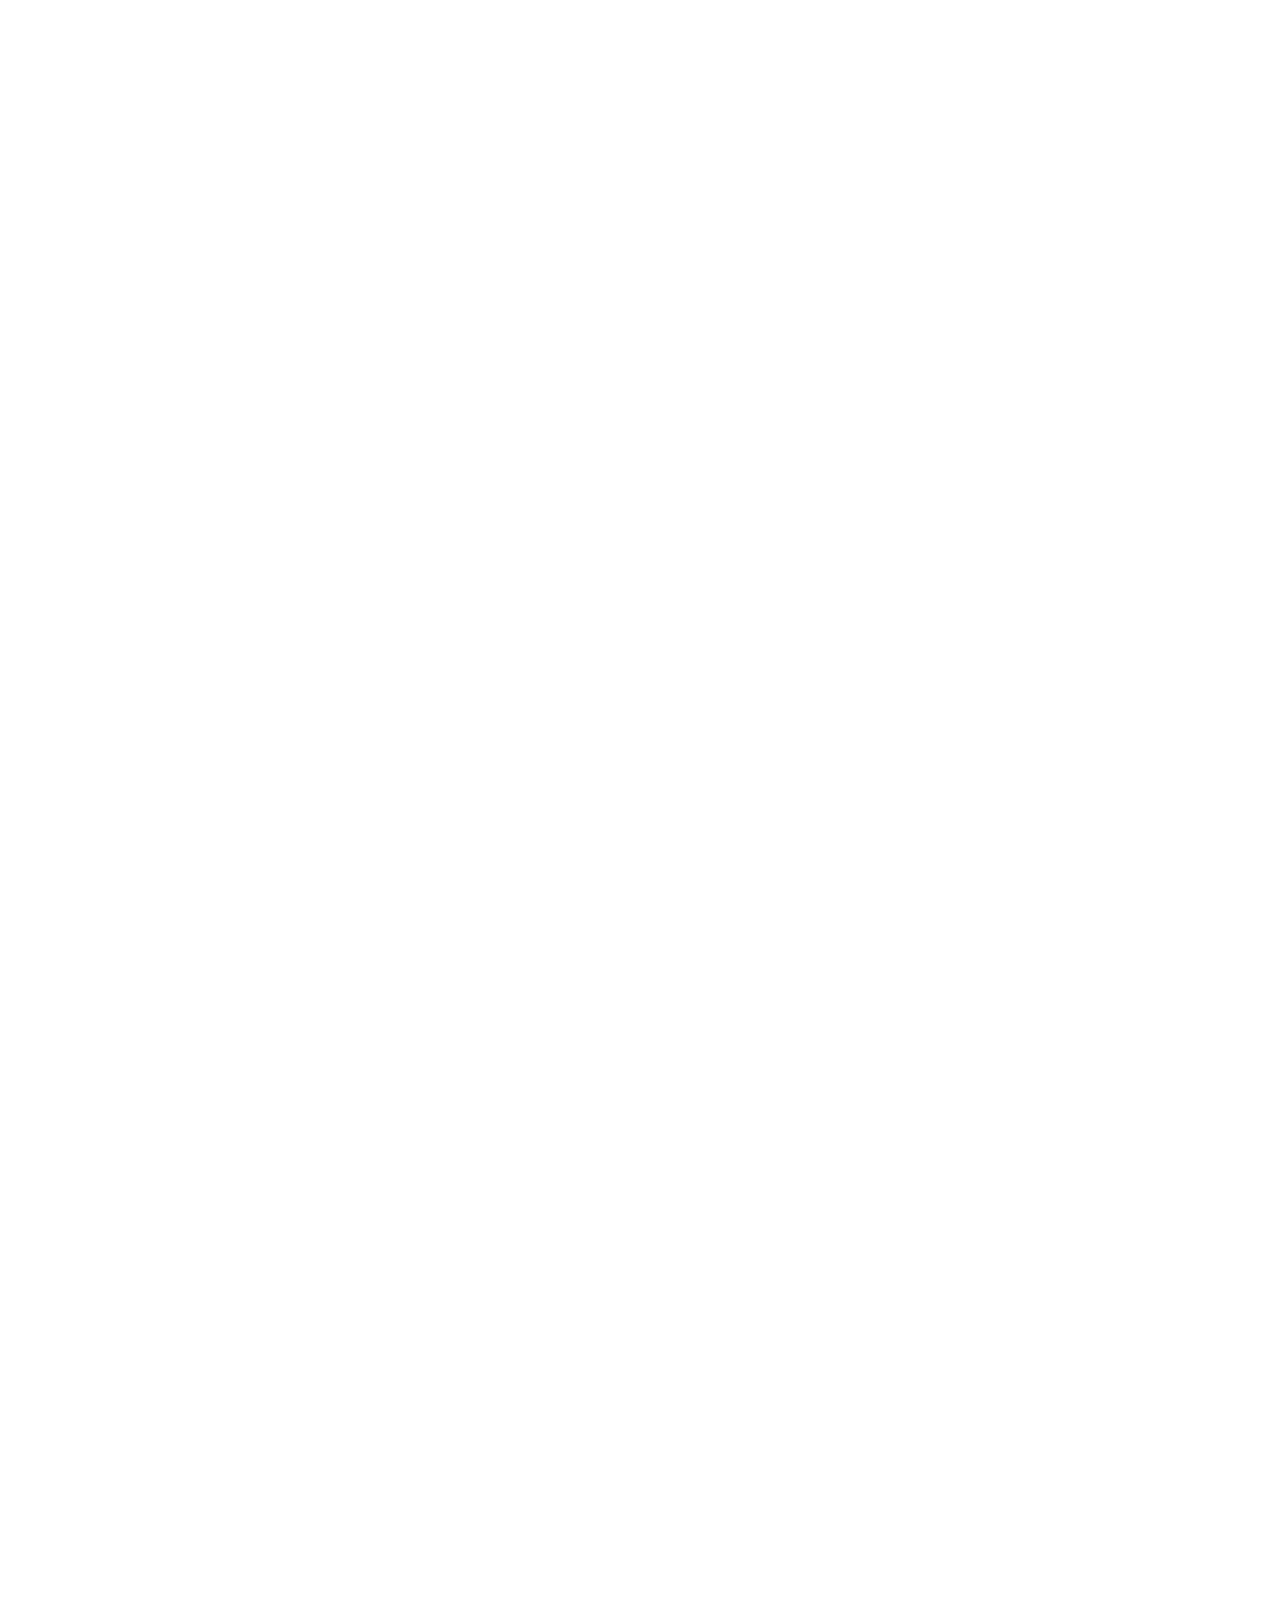
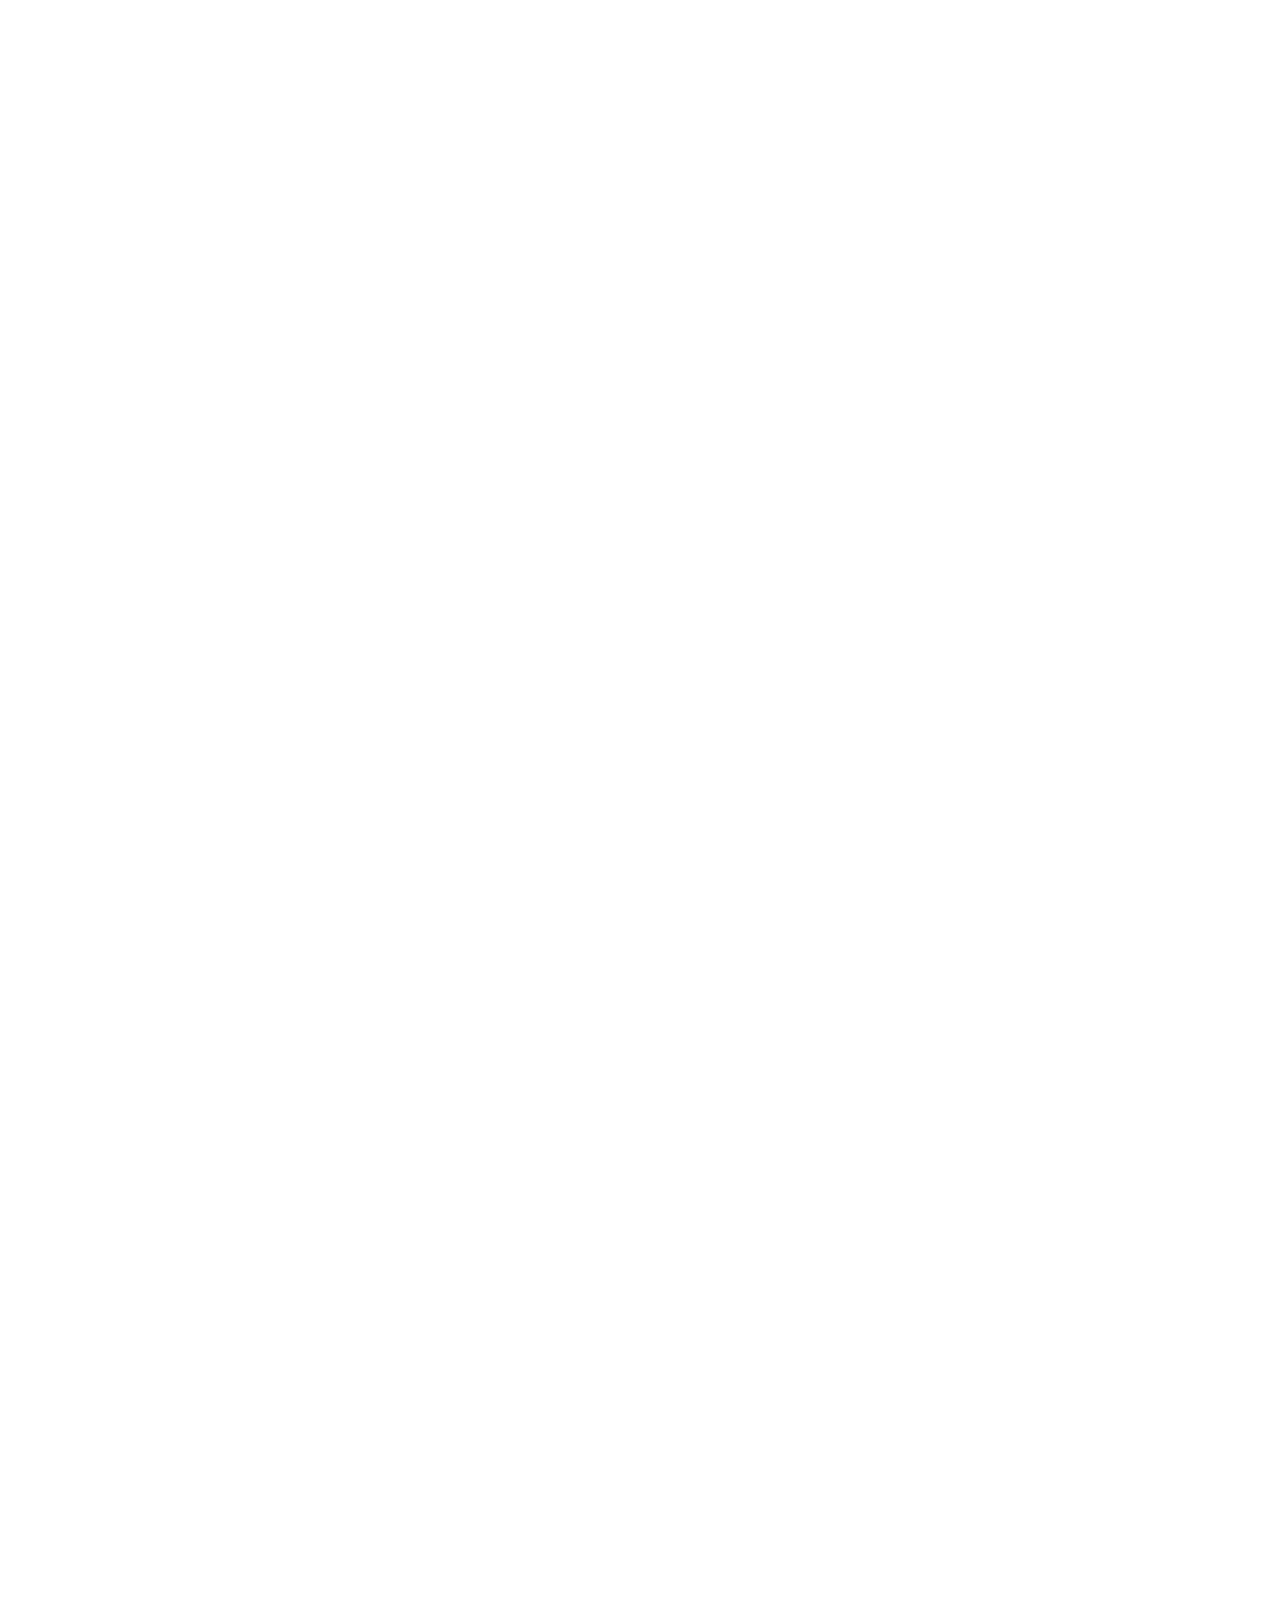
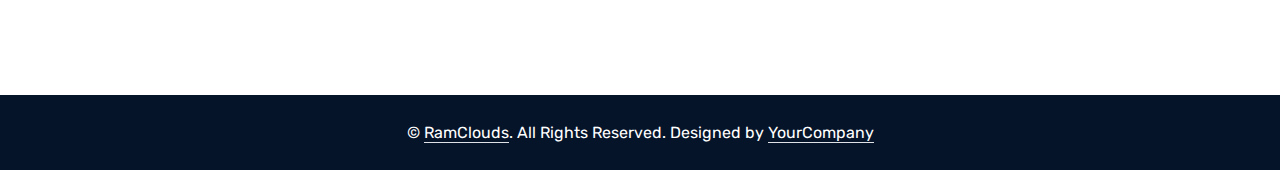
==== commit 763e6e4b: "new changes" ====
--- a/index.html
+++ b/index.html
@@ -9,7 +9,7 @@
     <meta content="Free HTML Templates" name="description">
 
     <!-- Favicon -->
-    <link href="img/favicon.ico" rel="icon">
+    <link href="images/company_logo.jpg" rel="icon">
 
     <!-- Google Web Fonts -->
     <link rel="preconnect" href="https://fonts.googleapis.com">
@@ -42,7 +42,7 @@
     <div class="container-fluid position-relative p-0">
         <nav class="navbar navbar-expand-lg navbar-dark px-5 py-3 py-lg-0">
             <a href="index.html" class="navbar-brand p-0">
-                <h1 class="m-0">RamClouds</h1>
+                <h1 class="m-0"><img class="logo" src="./images/company_logo.jpg" alt="company_logo"></h1>
             </a>
             <button class="navbar-toggler" type="button" data-bs-toggle="collapse" data-bs-target="#navbarCollapse">
                 <span class="fa fa-bars"></span>
@@ -59,14 +59,6 @@
                             <a href="detail.html" class="dropdown-item">Blog Detail</a>
                         </div>
                     </div>
-                    <div class="nav-item dropdown">
-                        <a href="#" class="nav-link dropdown-toggle" data-bs-toggle="dropdown">Pages</a>
-                        <div class="dropdown-menu m-0">
-                            <a href="feature.html" class="dropdown-item">Our features</a>
-                            <a href="team.html" class="dropdown-item">Team Members</a>
-                            <a href="testimonial.html" class="dropdown-item">Testimonial</a>
-                        </div>
-                    </div>
                     <a href="contact.html" class="nav-item nav-link">Contact</a>
                 </div>
                 <butaton type="button" class="btn text-primary ms-3" data-bs-toggle="modal" data-bs-target="#searchModal"><i class="fa fa-search"></i></butaton>
@@ -173,308 +165,165 @@
     <!-- Facts Start -->
 
 
-    <!-- About Start -->
-    <div class="container-fluid py-5 wow fadeInUp" data-wow-delay="0.1s">
-        <div class="container py-5">
-            <div class="row g-5">
-                <div class="col-lg-7">
-                    <div class="section-title position-relative pb-3 mb-5">
-                        <h5 class="fw-bold text-primary text-uppercase">About Us</h5>
-                        <h1 class="mb-0">The Best IT Solution With 10 Years of Experience</h1>
-                    </div>
-                    <p class="mb-4">Tempor erat elitr rebum at clita. Diam dolor diam ipsum et tempor sit. Aliqu diam amet diam et eos labore. Clita erat ipsum et lorem et sit, sed stet no labore lorem sit. Sanctus clita duo justo et tempor eirmod magna dolore erat amet</p>
-                    <div class="row g-0 mb-3">
-                        <div class="col-sm-6 wow zoomIn" data-wow-delay="0.2s">
-                            <h5 class="mb-3"><i class="fa fa-check text-primary me-3"></i>Professional Staff</h5>
-                        </div>
-                        <div class="col-sm-6 wow zoomIn" data-wow-delay="0.4s">
-                            <h5 class="mb-3"><i class="fa fa-check text-primary me-3"></i>24/7 Support</h5>
-                        </div>
-                    </div>
-                    <!-- <div class="d-flex align-items-center mb-4 wow fadeIn" data-wow-delay="0.6s">
-                        <div class="bg-primary d-flex align-items-center justify-content-center rounded" style="width: 60px; height: 60px;">
-                            <i class="fa fa-phone-alt text-white"></i>
-                        </div>
-                        <div class="ps-4">
-                            <h5 class="mb-2">Call to ask any question</h5>
-                            <h4 class="text-primary mb-0">+012 345 6789</h4>
-                        </div>
-                    </div> -->
-                    <!-- <a href="quote.html" class="btn btn-primary py-3 px-5 mt-3 wow zoomIn" data-wow-delay="0.9s">Request A Quote</a> -->
-                </div>
-                <div class="col-lg-5" style="min-height: 500px;">
-                    <div class="position-relative h-100">
-                        <img class="position-absolute w-100 h-100 rounded wow zoomIn" data-wow-delay="0.9s" src="img/about.jpg" style="object-fit: cover;">
-                    </div>
-                </div>
-            </div>
-        </div>
-    </div>
-    <!-- About End -->
+<!-- About Start -->
+<div class="container-fluid py-5 wow fadeInUp" data-wow-delay="0.1s">
+    <div class="container py-5">
+        <div class="row g-5">
+            <div class="col-lg-7">
+                <div class="section-title position-relative pb-3 mb-5">
+                    <h5 class="fw-bold text-primary text-uppercase">About Us</h5>
+                    <h1 class="mb-0">Delivering Cutting-Edge IT Solutions</h1>
+                </div>
+                <p class="mb-4">
+                    At RamClouds, we specialize in crafting innovative, efficient, and scalable IT solutions to empower businesses in a rapidly evolving digital landscape. From intuitive web development to robust cybersecurity strategies, our expert team is committed to turning your vision into reality and driving impactful transformation.
+                </p>
+                <div class="row g-0 mb-3">
+                    <div class="col-sm-6 wow zoomIn" data-wow-delay="0.2s">
+                        <h5 class="mb-3"><i class="fa fa-check text-primary me-3"></i>Experienced Professionals</h5>
+                    </div>
+                    <div class="col-sm-6 wow zoomIn" data-wow-delay="0.4s">
+                        <h5 class="mb-3"><i class="fa fa-check text-primary me-3"></i>Round-the-Clock Support</h5>
+                    </div>
+                    <div class="col-sm-6 wow zoomIn" data-wow-delay="0.6s">
+                        <h5 class="mb-3"><i class="fa fa-check text-primary me-3"></i>Tailored Solutions</h5>
+                    </div>
+                    <div class="col-sm-6 wow zoomIn" data-wow-delay="0.8s">
+                        <h5 class="mb-3"><i class="fa fa-check text-primary me-3"></i>Proven Track Record</h5>
+                    </div>
+                </div>
+                <div class="d-flex align-items-center mb-4 wow fadeIn" data-wow-delay="1.0s">
+                    <div class="bg-primary d-flex align-items-center justify-content-center rounded" style="width: 60px; height: 60px;">
+                        <i class="fa fa-phone-alt text-white"></i>
+                    </div>
+                    <div class="ps-4">
+                        <h5 class="mb-2">Get in Touch Anytime</h5>
+                        <h4 class="text-primary mb-0">+012 345 6789</h4>
+                    </div>
+                </div>
+            </div>
+            <div class="col-lg-5" style="min-height: 500px;">
+                <div class="position-relative h-100">
+                    <img class="position-absolute w-100 h-100 rounded wow zoomIn" data-wow-delay="1.4s" src="img/about.jpg" style="object-fit: cover;">
+                </div>
+            </div>
+        </div>
+    </div>
+</div>
+<!-- About End -->
+
 
 
     <!-- Features Start -->
-    <div class="container-fluid py-5 wow fadeInUp" data-wow-delay="0.1s">
-        <div class="container py-5">
-            <div class="section-title text-center position-relative pb-3 mb-5 mx-auto" style="max-width: 600px;">
-                <h5 class="fw-bold text-primary text-uppercase">Why Choose Us</h5>
-                <h1 class="mb-0">We Are Here to Grow Your Business Exponentially</h1>
-            </div>
-            <div class="row g-5">
-                <div class="col-lg-4">
-                    <div class="row g-5">
-                        <div class="col-12 wow zoomIn" data-wow-delay="0.2s">
-                            <div class="bg-primary rounded d-flex align-items-center justify-content-center mb-3" style="width: 60px; height: 60px;">
-                                <i class="fa fa-cubes text-white"></i>
-                            </div>
-                            <h4>Best In Industry</h4>
-                            <p class="mb-0">Magna sea eos sit dolor, ipsum amet lorem diam dolor eos et diam dolor</p>
-                        </div>
-                        <div class="col-12 wow zoomIn" data-wow-delay="0.6s">
-                            <div class="bg-primary rounded d-flex align-items-center justify-content-center mb-3" style="width: 60px; height: 60px;">
-                                <i class="fa fa-award text-white"></i>
-                            </div>
-                            <h4>Award Winning</h4>
-                            <p class="mb-0">Magna sea eos sit dolor, ipsum amet lorem diam dolor eos et diam dolor</p>
-                        </div>
-                    </div>
-                </div>
-                <div class="col-lg-4  wow zoomIn" data-wow-delay="0.9s" style="min-height: 350px;">
-                    <div class="position-relative h-100">
-                        <img class="position-absolute w-100 h-100 rounded wow zoomIn" data-wow-delay="0.1s" src="img/feature.jpg" style="object-fit: cover;">
-                    </div>
-                </div>
-                <div class="col-lg-4">
-                    <div class="row g-5">
-                        <div class="col-12 wow zoomIn" data-wow-delay="0.4s">
-                            <div class="bg-primary rounded d-flex align-items-center justify-content-center mb-3" style="width: 60px; height: 60px;">
-                                <i class="fa fa-users-cog text-white"></i>
-                            </div>
-                            <h4>Professional Staff</h4>
-                            <p class="mb-0">Magna sea eos sit dolor, ipsum amet lorem diam dolor eos et diam dolor</p>
-                        </div>
-                        <div class="col-12 wow zoomIn" data-wow-delay="0.8s">
-                            <div class="bg-primary rounded d-flex align-items-center justify-content-center mb-3" style="width: 60px; height: 60px;">
-                                <i class="fa fa-phone-alt text-white"></i>
-                            </div>
-                            <h4>24/7 Support</h4>
-                            <p class="mb-0">Magna sea eos sit dolor, ipsum amet lorem diam dolor eos et diam dolor</p>
-                        </div>
-                    </div>
-                </div>
-            </div>
-        </div>
-    </div>
-    <!-- Features Start -->
-
-
-    <!-- Service Start -->
-    <div class="container-fluid py-5 wow fadeInUp" data-wow-delay="0.1s">
-        <div class="container py-5">
-            <div class="section-title text-center position-relative pb-3 mb-5 mx-auto" style="max-width: 600px;">
-                <h5 class="fw-bold text-primary text-uppercase">Our Services</h5>
-                <h1 class="mb-0">Custom IT Solutions for Your Successful Business</h1>
-            </div>
-            <div class="row g-5">
-                <div class="col-lg-4 col-md-6 wow zoomIn" data-wow-delay="0.3s">
-                    <div class="service-item bg-light rounded d-flex flex-column align-items-center justify-content-center text-center">
-                        <div class="service-icon">
+<div class="container-fluid py-5 wow fadeInUp" data-wow-delay="0.1s">
+    <div class="container py-5">
+        <div class="section-title text-center position-relative pb-3 mb-5 mx-auto" style="max-width: 600px;">
+            <h5 class="fw-bold text-primary text-uppercase">Why Choose Us</h5>
+            <h1 class="mb-0">We Are Here to Grow Your Business Exponentially</h1>
+        </div>
+        <div class="row g-5">
+            <div class="col-lg-4">
+                <div class="row g-5">
+                    <div class="col-12 wow zoomIn" data-wow-delay="0.2s">
+                        <div class="bg-primary rounded d-flex align-items-center justify-content-center mb-3" style="width: 60px; height: 60px;">
+                            <i class="fa fa-cubes text-white"></i>
+                        </div>
+                        <h4>Expertise & Experience</h4>
+                        <p class="mb-0">Leverage our years of technical knowledge to develop reliable, scalable, and future-ready solutions.</p>
+                    </div>
+                    <div class="col-12 wow zoomIn" data-wow-delay="0.6s">
+                        <div class="bg-primary rounded d-flex align-items-center justify-content-center mb-3" style="width: 60px; height: 60px;">
+                            <i class="fa fa-cogs text-white"></i>
+                        </div>
+                        <h4>Customized Solutions</h4>
+                        <p class="mb-0">We craft software tailored to your unique business challenges and vision.</p>
+                    </div>
+                </div>
+            </div>
+            <div class="col-lg-4 wow zoomIn" data-wow-delay="0.9s" style="min-height: 350px;">
+                <div class="position-relative h-100">
+                    <img class="position-absolute w-100 h-100 rounded wow zoomIn" data-wow-delay="0.1s" src="img/feature.jpg" style="object-fit: cover;">
+                </div>
+            </div>
+            <div class="col-lg-4">
+                <div class="row g-5">
+                    <div class="col-12 wow zoomIn" data-wow-delay="0.4s">
+                        <div class="bg-primary rounded d-flex align-items-center justify-content-center mb-3" style="width: 60px; height: 60px;">
                             <i class="fa fa-shield-alt text-white"></i>
                         </div>
-                        <h4 class="mb-3">Cyber Security</h4>
-                        <p class="m-0">Amet justo dolor lorem kasd amet magna sea stet eos vero lorem ipsum dolore sed</p>
-                        <a class="btn btn-lg btn-primary rounded" href="">
-                            <i class="bi bi-arrow-right"></i>
-                        </a>
-                    </div>
-                </div>
-                <div class="col-lg-4 col-md-6 wow zoomIn" data-wow-delay="0.6s">
-                    <div class="service-item bg-light rounded d-flex flex-column align-items-center justify-content-center text-center">
-                        <div class="service-icon">
-                            <i class="fa fa-chart-pie text-white"></i>
-                        </div>
-                        <h4 class="mb-3">Data Analytics</h4>
-                        <p class="m-0">Amet justo dolor lorem kasd amet magna sea stet eos vero lorem ipsum dolore sed</p>
-                        <a class="btn btn-lg btn-primary rounded" href="">
-                            <i class="bi bi-arrow-right"></i>
-                        </a>
-                    </div>
-                </div>
-                <div class="col-lg-4 col-md-6 wow zoomIn" data-wow-delay="0.9s">
-                    <div class="service-item bg-light rounded d-flex flex-column align-items-center justify-content-center text-center">
-                        <div class="service-icon">
-                            <i class="fa fa-code text-white"></i>
-                        </div>
-                        <h4 class="mb-3">Web Development</h4>
-                        <p class="m-0">Amet justo dolor lorem kasd amet magna sea stet eos vero lorem ipsum dolore sed</p>
-                        <a class="btn btn-lg btn-primary rounded" href="">
-                            <i class="bi bi-arrow-right"></i>
-                        </a>
-                    </div>
-                </div>
-                <div class="col-lg-4 col-md-6 wow zoomIn" data-wow-delay="0.3s">
-                    <div class="service-item bg-light rounded d-flex flex-column align-items-center justify-content-center text-center">
-                        <div class="service-icon">
-                            <i class="fab fa-android text-white"></i>
-                        </div>
-                        <h4 class="mb-3">Apps Development</h4>
-                        <p class="m-0">Amet justo dolor lorem kasd amet magna sea stet eos vero lorem ipsum dolore sed</p>
-                        <a class="btn btn-lg btn-primary rounded" href="">
-                            <i class="bi bi-arrow-right"></i>
-                        </a>
-                    </div>
-                </div>
-                <div class="col-lg-4 col-md-6 wow zoomIn" data-wow-delay="0.6s">
-                    <div class="service-item bg-light rounded d-flex flex-column align-items-center justify-content-center text-center">
-                        <div class="service-icon">
-                            <i class="fa fa-search text-white"></i>
-                        </div>
-                        <h4 class="mb-3">SEO Optimization</h4>
-                        <p class="m-0">Amet justo dolor lorem kasd amet magna sea stet eos vero lorem ipsum dolore sed</p>
-                        <a class="btn btn-lg btn-primary rounded" href="">
-                            <i class="bi bi-arrow-right"></i>
-                        </a>
-                    </div>
-                </div>
-                <div class="col-lg-4 col-md-6 wow zoomIn" data-wow-delay="0.9s">
-                    <div class="position-relative bg-primary rounded h-100 d-flex flex-column align-items-center justify-content-center text-center p-5">
-                        <h3 class="text-white mb-3">Call Us For Quote</h3>
-                        <p class="text-white mb-3">Clita ipsum magna kasd rebum at ipsum amet dolor justo dolor est magna stet eirmod</p>
-                        <h2 class="text-white mb-0">+012 345 6789</h2>
-                    </div>
-                </div>
-            </div>
-        </div>
-    </div>
-    <!-- Service End -->
-
-
-    <!-- Testimonial Start -->
-    <div class="container-fluid py-5 wow fadeInUp" data-wow-delay="0.1s">
-        <div class="container py-5">
-            <div class="section-title text-center position-relative pb-3 mb-4 mx-auto" style="max-width: 600px;">
-                <h5 class="fw-bold text-primary text-uppercase">Testimonial</h5>
-                <h1 class="mb-0">What Our Clients Say About Our Digital Services</h1>
-            </div>
-            <div class="owl-carousel testimonial-carousel wow fadeInUp" data-wow-delay="0.6s">
-                <div class="testimonial-item bg-light my-4">
-                    <div class="d-flex align-items-center border-bottom pt-5 pb-4 px-5">
-                        <img class="img-fluid rounded" src="img/testimonial-1.jpg" style="width: 60px; height: 60px;" >
-                        <div class="ps-4">
-                            <h4 class="text-primary mb-1">Client Name</h4>
-                            <small class="text-uppercase">Profession</small>
-                        </div>
-                    </div>
-                    <div class="pt-4 pb-5 px-5">
-                        Dolor et eos labore, stet justo sed est sed. Diam sed sed dolor stet amet eirmod eos labore diam
-                    </div>
-                </div>
-                <div class="testimonial-item bg-light my-4">
-                    <div class="d-flex align-items-center border-bottom pt-5 pb-4 px-5">
-                        <img class="img-fluid rounded" src="img/testimonial-2.jpg" style="width: 60px; height: 60px;" >
-                        <div class="ps-4">
-                            <h4 class="text-primary mb-1">Client Name</h4>
-                            <small class="text-uppercase">Profession</small>
-                        </div>
-                    </div>
-                    <div class="pt-4 pb-5 px-5">
-                        Dolor et eos labore, stet justo sed est sed. Diam sed sed dolor stet amet eirmod eos labore diam
-                    </div>
-                </div>
-                <div class="testimonial-item bg-light my-4">
-                    <div class="d-flex align-items-center border-bottom pt-5 pb-4 px-5">
-                        <img class="img-fluid rounded" src="img/testimonial-3.jpg" style="width: 60px; height: 60px;" >
-                        <div class="ps-4">
-                            <h4 class="text-primary mb-1">Client Name</h4>
-                            <small class="text-uppercase">Profession</small>
-                        </div>
-                    </div>
-                    <div class="pt-4 pb-5 px-5">
-                        Dolor et eos labore, stet justo sed est sed. Diam sed sed dolor stet amet eirmod eos labore diam
-                    </div>
-                </div>
-                <div class="testimonial-item bg-light my-4">
-                    <div class="d-flex align-items-center border-bottom pt-5 pb-4 px-5">
-                        <img class="img-fluid rounded" src="img/testimonial-4.jpg" style="width: 60px; height: 60px;" >
-                        <div class="ps-4">
-                            <h4 class="text-primary mb-1">Client Name</h4>
-                            <small class="text-uppercase">Profession</small>
-                        </div>
-                    </div>
-                    <div class="pt-4 pb-5 px-5">
-                        Dolor et eos labore, stet justo sed est sed. Diam sed sed dolor stet amet eirmod eos labore diam
-                    </div>
-                </div>
-            </div>
-        </div>
-    </div>
-    <!-- Testimonial End -->
-
-
-    <!-- Team Start -->
-    <div class="container-fluid py-5 wow fadeInUp" data-wow-delay="0.1s">
-        <div class="container py-5">
-            <div class="section-title text-center position-relative pb-3 mb-5 mx-auto" style="max-width: 600px;">
-                <h5 class="fw-bold text-primary text-uppercase">Team Members</h5>
-                <h1 class="mb-0">Professional Stuffs Ready to Help Your Business</h1>
-            </div>
-            <div class="row g-5">
-                <div class="col-lg-4 wow slideInUp" data-wow-delay="0.3s">
-                    <div class="team-item bg-light rounded overflow-hidden">
-                        <div class="team-img position-relative overflow-hidden">
-                            <img class="img-fluid w-100" src="img/team-1.jpg" alt="">
-                            <div class="team-social">
-                                <a class="btn btn-lg btn-primary btn-lg-square rounded" href=""><i class="fab fa-twitter fw-normal"></i></a>
-                                <a class="btn btn-lg btn-primary btn-lg-square rounded" href=""><i class="fab fa-facebook-f fw-normal"></i></a>
-                                <a class="btn btn-lg btn-primary btn-lg-square rounded" href=""><i class="fab fa-instagram fw-normal"></i></a>
-                                <a class="btn btn-lg btn-primary btn-lg-square rounded" href=""><i class="fab fa-linkedin-in fw-normal"></i></a>
-                            </div>
-                        </div>
-                        <div class="text-center py-4">
-                            <h4 class="text-primary">Full Name</h4>
-                            <p class="text-uppercase m-0">Designation</p>
-                        </div>
-                    </div>
-                </div>
-                <div class="col-lg-4 wow slideInUp" data-wow-delay="0.6s">
-                    <div class="team-item bg-light rounded overflow-hidden">
-                        <div class="team-img position-relative overflow-hidden">
-                            <img class="img-fluid w-100" src="img/team-2.jpg" alt="">
-                            <div class="team-social">
-                                <a class="btn btn-lg btn-primary btn-lg-square rounded" href=""><i class="fab fa-twitter fw-normal"></i></a>
-                                <a class="btn btn-lg btn-primary btn-lg-square rounded" href=""><i class="fab fa-facebook-f fw-normal"></i></a>
-                                <a class="btn btn-lg btn-primary btn-lg-square rounded" href=""><i class="fab fa-instagram fw-normal"></i></a>
-                                <a class="btn btn-lg btn-primary btn-lg-square rounded" href=""><i class="fab fa-linkedin-in fw-normal"></i></a>
-                            </div>
-                        </div>
-                        <div class="text-center py-4">
-                            <h4 class="text-primary">Full Name</h4>
-                            <p class="text-uppercase m-0">Designation</p>
-                        </div>
-                    </div>
-                </div>
-                <div class="col-lg-4 wow slideInUp" data-wow-delay="0.9s">
-                    <div class="team-item bg-light rounded overflow-hidden">
-                        <div class="team-img position-relative overflow-hidden">
-                            <img class="img-fluid w-100" src="img/team-3.jpg" alt="">
-                            <div class="team-social">
-                                <a class="btn btn-lg btn-primary btn-lg-square rounded" href=""><i class="fab fa-twitter fw-normal"></i></a>
-                                <a class="btn btn-lg btn-primary btn-lg-square rounded" href=""><i class="fab fa-facebook-f fw-normal"></i></a>
-                                <a class="btn btn-lg btn-primary btn-lg-square rounded" href=""><i class="fab fa-instagram fw-normal"></i></a>
-                                <a class="btn btn-lg btn-primary btn-lg-square rounded" href=""><i class="fab fa-linkedin-in fw-normal"></i></a>
-                            </div>
-                        </div>
-                        <div class="text-center py-4">
-                            <h4 class="text-primary">Full Name</h4>
-                            <p class="text-uppercase m-0">Designation</p>
-                        </div>
-                    </div>
-                </div>
-            </div>
-        </div>
-    </div>
-    <!-- Team End -->
-
+                        <h4>Quality & Reliability</h4>
+                        <p class="mb-0">Ensuring high standards in performance, security, and user experience from start to finish.</p>
+                    </div>
+                    <div class="col-12 wow zoomIn" data-wow-delay="0.8s">
+                        <div class="bg-primary rounded d-flex align-items-center justify-content-center mb-3" style="width: 60px; height: 60px;">
+                            <i class="fa fa-lightbulb text-white"></i>
+                        </div>
+                        <h4>Innovative Approach</h4>
+                        <p class="mb-0">Stay ahead with cutting-edge tools and methods for a competitive digital edge.</p>
+                    </div>
+                </div>
+            </div>
+        </div>
+    </div>
+</div>
+<!-- Features End -->
+
+<!-- Service Start -->
+<div class="container-fluid py-5 wow fadeInUp" data-wow-delay="0.1s">
+    <div class="container py-5">
+        <div class="section-title text-center position-relative pb-3 mb-5 mx-auto" style="max-width: 600px;">
+            <h5 class="fw-bold text-primary text-uppercase">Our Services</h5>
+            <h1 class="mb-0">Custom IT Solutions for Your Successful Business</h1>
+        </div>
+        <div class="row g-5">
+            <div class="col-lg-4 col-md-6 wow zoomIn" data-wow-delay="0.3s">
+                <div class="service-item bg-light rounded d-flex flex-column align-items-center justify-content-center text-center">
+                    <div class="service-icon">
+                        <i class="fa fa-code text-white"></i>
+                    </div>
+                    <h4 class="mb-3">Web Development</h4>
+                    <p class="m-0">We create dynamic, responsive, and user-friendly websites to elevate your brand and engage your audience. From concept to implementation, we build visually compelling and optimized websites.</p>
+                </div>
+            </div>
+            <div class="col-lg-4 col-md-6 wow zoomIn" data-wow-delay="0.6s">
+                <div class="service-item bg-light rounded d-flex flex-column align-items-center justify-content-center text-center">
+                    <div class="service-icon">
+                        <i class="fa fa-database text-white"></i>
+                    </div>
+                    <h4 class="mb-3">Backend Development</h4>
+                    <p class="m-0">We build secure and scalable backends with features like server-side programming, database management, and real-time data processing tailored to your business needs.</p>
+                    
+                </div>
+            </div>
+            <div class="col-lg-4 col-md-6 wow zoomIn" data-wow-delay="0.9s">
+                <div class="service-item bg-light rounded d-flex flex-column align-items-center justify-content-center text-center">
+                    <div class="service-icon">
+                        <i class="fa fa-sync-alt text-white"></i>
+                    </div>
+                    <h4 class="mb-3">API Development</h4>
+                    <p class="m-0">Our team builds RESTful APIs for seamless integration with third-party tools and platforms, enabling efficient communication for your web applications.</p>
+                    
+                </div>
+            </div>
+            <div class="col-lg-4 col-md-6 wow zoomIn" data-wow-delay="0.3s">
+                <div class="service-item bg-light rounded d-flex flex-column align-items-center justify-content-center text-center">
+                    <div class="service-icon">
+                        <i class="fa fa-shield-alt text-white"></i>
+                    </div>
+                    <h4 class="mb-3">Cybersecurity Consultancy</h4>
+                    <p class="m-0">We provide expert strategies, robust defenses, and ongoing support to protect your business from cyber threats in today’s complex digital landscape.</p>
+                </div>
+            </div>
+            <div class="col-lg-4 col-md-6 wow zoomIn" data-wow-delay="0.6s">
+                <div class="position-relative bg-primary rounded h-100 d-flex flex-column align-items-center justify-content-center text-center p-5">
+                    <h3 class="text-white mb-3">Call Us For Quote</h3>
+                    <p class="text-white mb-3">Let’s discuss your project. Contact us to bring your ideas to life with custom IT solutions.</p>
+                    <h2 class="text-white mb-0">+012 345 6789</h2>
+                </div>
+            </div>
+        </div>
+    </div>
+</div>
+<!-- Service End -->
 
     <!-- Blog Start -->
     <div class="container-fluid py-5 wow fadeInUp" data-wow-delay="0.1s">
@@ -561,95 +410,88 @@
     </div>
     <!-- Vendor End -->
     
-
-    <!-- Footer Start -->
-    <div class="container-fluid bg-dark text-light mt-5 wow fadeInUp" data-wow-delay="0.1s">
-        <div class="container">
-            <div class="row gx-5">
-                <div class="col-lg-4 col-md-6 footer-about">
-                    <div class="d-flex flex-column align-items-center justify-content-center text-center h-100 bg-primary p-4">
-                        <a href="index.html" class="navbar-brand">
-                            <h1 class="m-0 text-white"><i class="fa fa-user-tie me-2"></i>RamClouds</h1>
-                        </a>
-                        <p class="mt-3 mb-4">Lorem diam sit erat dolor elitr et, diam lorem justo amet clita stet eos sit. Elitr dolor duo lorem, elitr clita ipsum sea. Diam amet erat lorem stet eos. Diam amet et kasd eos duo.</p>
-                        <form action="">
-                            <div class="input-group">
-                                <input type="text" class="form-control border-white p-3" placeholder="Your Email">
-                                <button class="btn btn-dark">Sign Up</button>
-                            </div>
-                        </form>
-                    </div>
-                </div>
-                <div class="col-lg-8 col-md-6">
-                    <div class="row gx-5">
-                        <div class="col-lg-4 col-md-12 pt-5 mb-5">
-                            <div class="section-title section-title-sm position-relative pb-3 mb-4">
-                                <h3 class="text-light mb-0">Get In Touch</h3>
-                            </div>
-                            <div class="d-flex mb-2">
-                                <i class="bi bi-geo-alt text-primary me-2"></i>
-                                <p class="mb-0">123 Street, New York, USA</p>
-                            </div>
-                            <div class="d-flex mb-2">
-                                <i class="bi bi-envelope-open text-primary me-2"></i>
-                                <p class="mb-0">info@example.com</p>
-                            </div>
-                            <div class="d-flex mb-2">
-                                <i class="bi bi-telephone text-primary me-2"></i>
-                                <p class="mb-0">+012 345 67890</p>
-                            </div>
-                            <div class="d-flex mt-4">
-                                <a class="btn btn-primary btn-square me-2" href="#"><i class="fab fa-twitter fw-normal"></i></a>
-                                <a class="btn btn-primary btn-square me-2" href="#"><i class="fab fa-facebook-f fw-normal"></i></a>
-                                <a class="btn btn-primary btn-square me-2" href="#"><i class="fab fa-linkedin-in fw-normal"></i></a>
-                                <a class="btn btn-primary btn-square" href="#"><i class="fab fa-instagram fw-normal"></i></a>
-                            </div>
-                        </div>
-                        <div class="col-lg-4 col-md-12 pt-0 pt-lg-5 mb-5">
-                            <div class="section-title section-title-sm position-relative pb-3 mb-4">
-                                <h3 class="text-light mb-0">Quick Links</h3>
-                            </div>
-                            <div class="link-animated d-flex flex-column justify-content-start">
-                                <a class="text-light mb-2" href="#"><i class="bi bi-arrow-right text-primary me-2"></i>Home</a>
-                                <a class="text-light mb-2" href="#"><i class="bi bi-arrow-right text-primary me-2"></i>About Us</a>
-                                <a class="text-light mb-2" href="#"><i class="bi bi-arrow-right text-primary me-2"></i>Our Services</a>
-                                <a class="text-light mb-2" href="#"><i class="bi bi-arrow-right text-primary me-2"></i>Meet The Team</a>
-                                <a class="text-light mb-2" href="#"><i class="bi bi-arrow-right text-primary me-2"></i>Latest Blog</a>
-                                <a class="text-light" href="#"><i class="bi bi-arrow-right text-primary me-2"></i>Contact Us</a>
-                            </div>
-                        </div>
-                        <div class="col-lg-4 col-md-12 pt-0 pt-lg-5 mb-5">
-                            <div class="section-title section-title-sm position-relative pb-3 mb-4">
-                                <h3 class="text-light mb-0">Popular Links</h3>
-                            </div>
-                            <div class="link-animated d-flex flex-column justify-content-start">
-                                <a class="text-light mb-2" href="#"><i class="bi bi-arrow-right text-primary me-2"></i>Home</a>
-                                <a class="text-light mb-2" href="#"><i class="bi bi-arrow-right text-primary me-2"></i>About Us</a>
-                                <a class="text-light mb-2" href="#"><i class="bi bi-arrow-right text-primary me-2"></i>Our Services</a>
-                                <a class="text-light mb-2" href="#"><i class="bi bi-arrow-right text-primary me-2"></i>Meet The Team</a>
-                                <a class="text-light mb-2" href="#"><i class="bi bi-arrow-right text-primary me-2"></i>Latest Blog</a>
-                                <a class="text-light" href="#"><i class="bi bi-arrow-right text-primary me-2"></i>Contact Us</a>
-                            </div>
-                        </div>
-                    </div>
-                </div>
-            </div>
-        </div>
-    </div>
-    <div class="container-fluid text-white" style="background: #061429;">
-        <div class="container text-center">
-            <div class="row justify-content-end">
-                <div class="col-lg-8 col-md-6">
-                    <div class="d-flex align-items-center justify-content-center" style="height: 75px;">
-                        <p class="mb-0">&copy; <a class="text-white border-bottom" href="#">RamClouds</a>. All Rights Reserved.</p>
-                    </div>
-                </div>
-            </div>
-        </div>
-    </div>
-    <!-- Footer End -->
-
-
+<!-- Footer Start -->
+<div class="container-fluid bg-dark text-light mt-5 wow fadeInUp" data-wow-delay="0.1s">
+    <div class="container">
+        <div class="row gx-5">
+            <!-- About Us Section -->
+            <div class="col-lg-4 col-md-6 footer-about">
+                <div class="d-flex flex-column align-items-center justify-content-center text-center h-100 bg-primary p-4">
+                    <a href="index.html" class="navbar-brand">
+                        <h1 class="m-0 text-white"><i class="fa fa-user-tie me-2"></i>RamClouds</h1>
+                    </a>
+                    <p class="mt-3 mb-4">
+                        RamClouds is your trusted partner for innovative IT solutions. From software development to IT consulting, we empower businesses to thrive in a tech-driven world with our expertise and commitment to excellence.
+                    </p>
+                </div>
+            </div>
+            <!-- Contact Section -->
+            <div class="col-lg-8 col-md-6">
+                <div class="row gx-5">
+                    <!-- Get In Touch -->
+                    <div class="col-lg-4 col-md-12 pt-5 mb-5">
+                        <div class="section-title section-title-sm position-relative pb-3 mb-4">
+                            <h3 class="text-light mb-0">Get In Touch</h3>
+                        </div>
+                        <div class="d-flex mb-2">
+                            <i class="bi bi-geo-alt text-primary me-2"></i>
+                            <p class="mb-0">123 Tech Street, Innovation City, USA</p>
+                        </div>
+                        <div class="d-flex mb-2">
+                            <i class="bi bi-envelope-open text-primary me-2"></i>
+                            <p class="mb-0">contact@ramclouds.com</p>
+                        </div>
+                        <div class="d-flex mb-2">
+                            <i class="bi bi-telephone text-primary me-2"></i>
+                            <p class="mb-0">+1 800 123 4567</p>
+                        </div>
+                        <div class="d-flex mt-4">
+                            <a class="btn btn-primary btn-square me-2" href="#"><i class="fab fa-twitter fw-normal"></i></a>
+                            <a class="btn btn-primary btn-square me-2" href="#"><i class="fab fa-facebook-f fw-normal"></i></a>
+                            <a class="btn btn-primary btn-square me-2" href="#"><i class="fab fa-linkedin-in fw-normal"></i></a>
+                            <a class="btn btn-primary btn-square" href="#"><i class="fab fa-instagram fw-normal"></i></a>
+                        </div>
+                    </div>
+                    <!-- Quick Links -->
+                    <div class="col-lg-4 col-md-12 pt-0 pt-lg-5 mb-5">
+                        <div class="section-title section-title-sm position-relative pb-3 mb-4">
+                            <h3 class="text-light mb-0">Quick Links</h3>
+                        </div>
+                        <div class="link-animated d-flex flex-column justify-content-start">
+                            <a class="text-light mb-2" href="./index.html"><i class="bi bi-arrow-right text-primary me-2"></i>Home</a>
+                            <a class="text-light mb-2" href="./about.html"><i class="bi bi-arrow-right text-primary me-2"></i>About Us</a>
+                            <a class="text-light mb-2" href="./service.html"><i class="bi bi-arrow-right text-primary me-2"></i>Our Services</a>
+                            <a class="text-light" href="./contact.html"><i class="bi bi-arrow-right text-primary me-2"></i>Contact Us</a>
+                        </div>
+                    </div>
+                    <!-- Popular Links -->
+                    <div class="col-lg-4 col-md-12 pt-0 pt-lg-5 mb-5">
+                        <div class="section-title section-title-sm position-relative pb-3 mb-4">
+                           <h3 class="text-light mb-0">Popular Links</h3>
+                        </div>
+                        <div class="link-animated d-flex flex-column justify-content-start">
+                            <a class="text-light mb-2" href="./blog.html"><i class="bi bi-arrow-right text-primary me-2"></i>Blog</a>
+                            <a class="text-light" href="#"><i class="bi bi-arrow-right text-primary me-2"></i>FAQs</a>
+                        </div>
+                    </div>
+                </div>
+            </div>
+        </div>
+    </div>
+</div>
+<div class="container-fluid text-white" style="background: #061429;">
+    <div class="container text-center">
+        <div class="row justify-content-center">
+            <div class="col-lg-8 col-md-6">
+                <div class="d-flex align-items-center justify-content-center" style="height: 75px;">
+                    <p class="mb-0">&copy; <a class="text-white border-bottom" href="#">RamClouds</a>. All Rights Reserved. Designed by <a class="text-white border-bottom" href="#">YourCompany</a></p>
+                </div>
+            </div>
+        </div>
+    </div>
+</div>
+<!-- Footer End -->
+    
     <!-- Back to Top -->
     <a href="#" class="btn btn-lg btn-primary btn-lg-square rounded back-to-top"><i class="bi bi-arrow-up"></i></a>
 
--- a/css/style.css
+++ b/css/style.css
@@ -77,6 +77,9 @@
     font-weight: 600 !important;
 }
 
+.logo{
+    height: 45px;
+}
 
 /*** Button ***/
 .btn {
@@ -349,107 +352,11 @@
 }
 
 
-/*** Testimonial ***/
-.testimonial-carousel .owl-dots {
-    margin-top: 15px;
-    display: flex;
-    align-items: flex-end;
-    justify-content: center;
-}
-
-.testimonial-carousel .owl-dot {
-    position: relative;
-    display: inline-block;
-    margin: 0 5px;
-    width: 15px;
-    height: 15px;
-    background: #DDDDDD;
-    border-radius: 2px;
-    transition: .5s;
-}
-
-.testimonial-carousel .owl-dot.active {
-    width: 30px;
-    background: var(--primary);
-}
-
-.testimonial-carousel .owl-item.center {
-    position: relative;
-    z-index: 1;
-}
-
-.testimonial-carousel .owl-item .testimonial-item {
-    transition: .5s;
-}
-
-.testimonial-carousel .owl-item.center .testimonial-item {
-    background: #FFFFFF !important;
-    box-shadow: 0 0 30px #DDDDDD;
-}
-
-
-/*** Team ***/
-.team-item {
-    transition: .5s;
-}
-
-.team-social {
-    position: absolute;
-    width: 100%;
-    height: 100%;
-    top: 0;
-    left: 0;
-    display: flex;
-    align-items: center;
-    justify-content: center;
-    transition: .5s;
-}
-
-.team-social a.btn {
-    position: relative;
-    margin: 0 3px;
-    margin-top: 100px;
-    opacity: 0;
-}
-
-.team-item:hover {
-    box-shadow: 0 0 30px #DDDDDD;
-}
-
-.team-item:hover .team-social {
-    background: rgba(9, 30, 62, .7);
-}
-
-.team-item:hover .team-social a.btn:first-child {
-    opacity: 1;
-    margin-top: 0;
-    transition: .3s 0s;
-}
-
-.team-item:hover .team-social a.btn:nth-child(2) {
-    opacity: 1;
-    margin-top: 0;
-    transition: .3s .05s;
-}
-
-.team-item:hover .team-social a.btn:nth-child(3) {
-    opacity: 1;
-    margin-top: 0;
-    transition: .3s .1s;
-}
-
-.team-item:hover .team-social a.btn:nth-child(4) {
-    opacity: 1;
-    margin-top: 0;
-    transition: .3s .15s;
-}
-
-.team-item .team-img img,
+
 .blog-item .blog-img img  {
     transition: .5s;
 }
 
-.team-item:hover .team-img img,
 .blog-item:hover .blog-img img {
     transform: scale(1.15);
 }
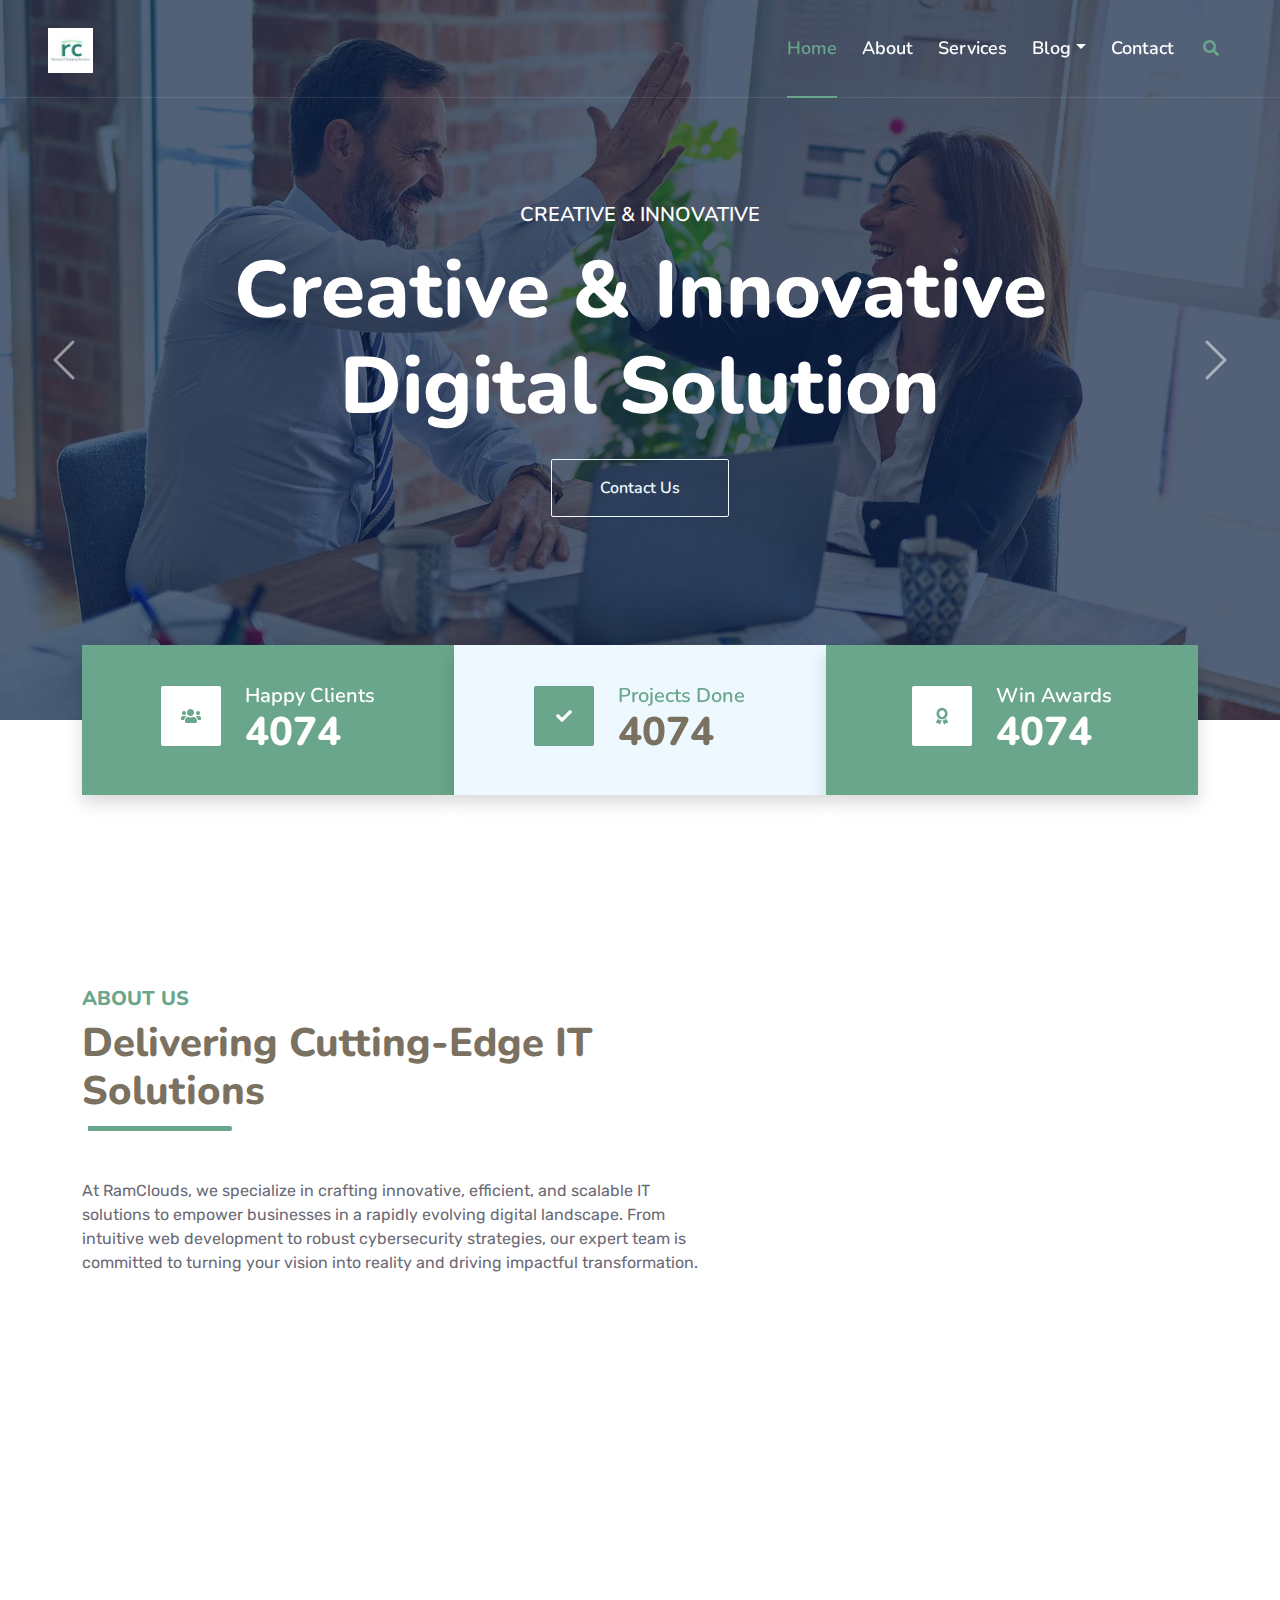
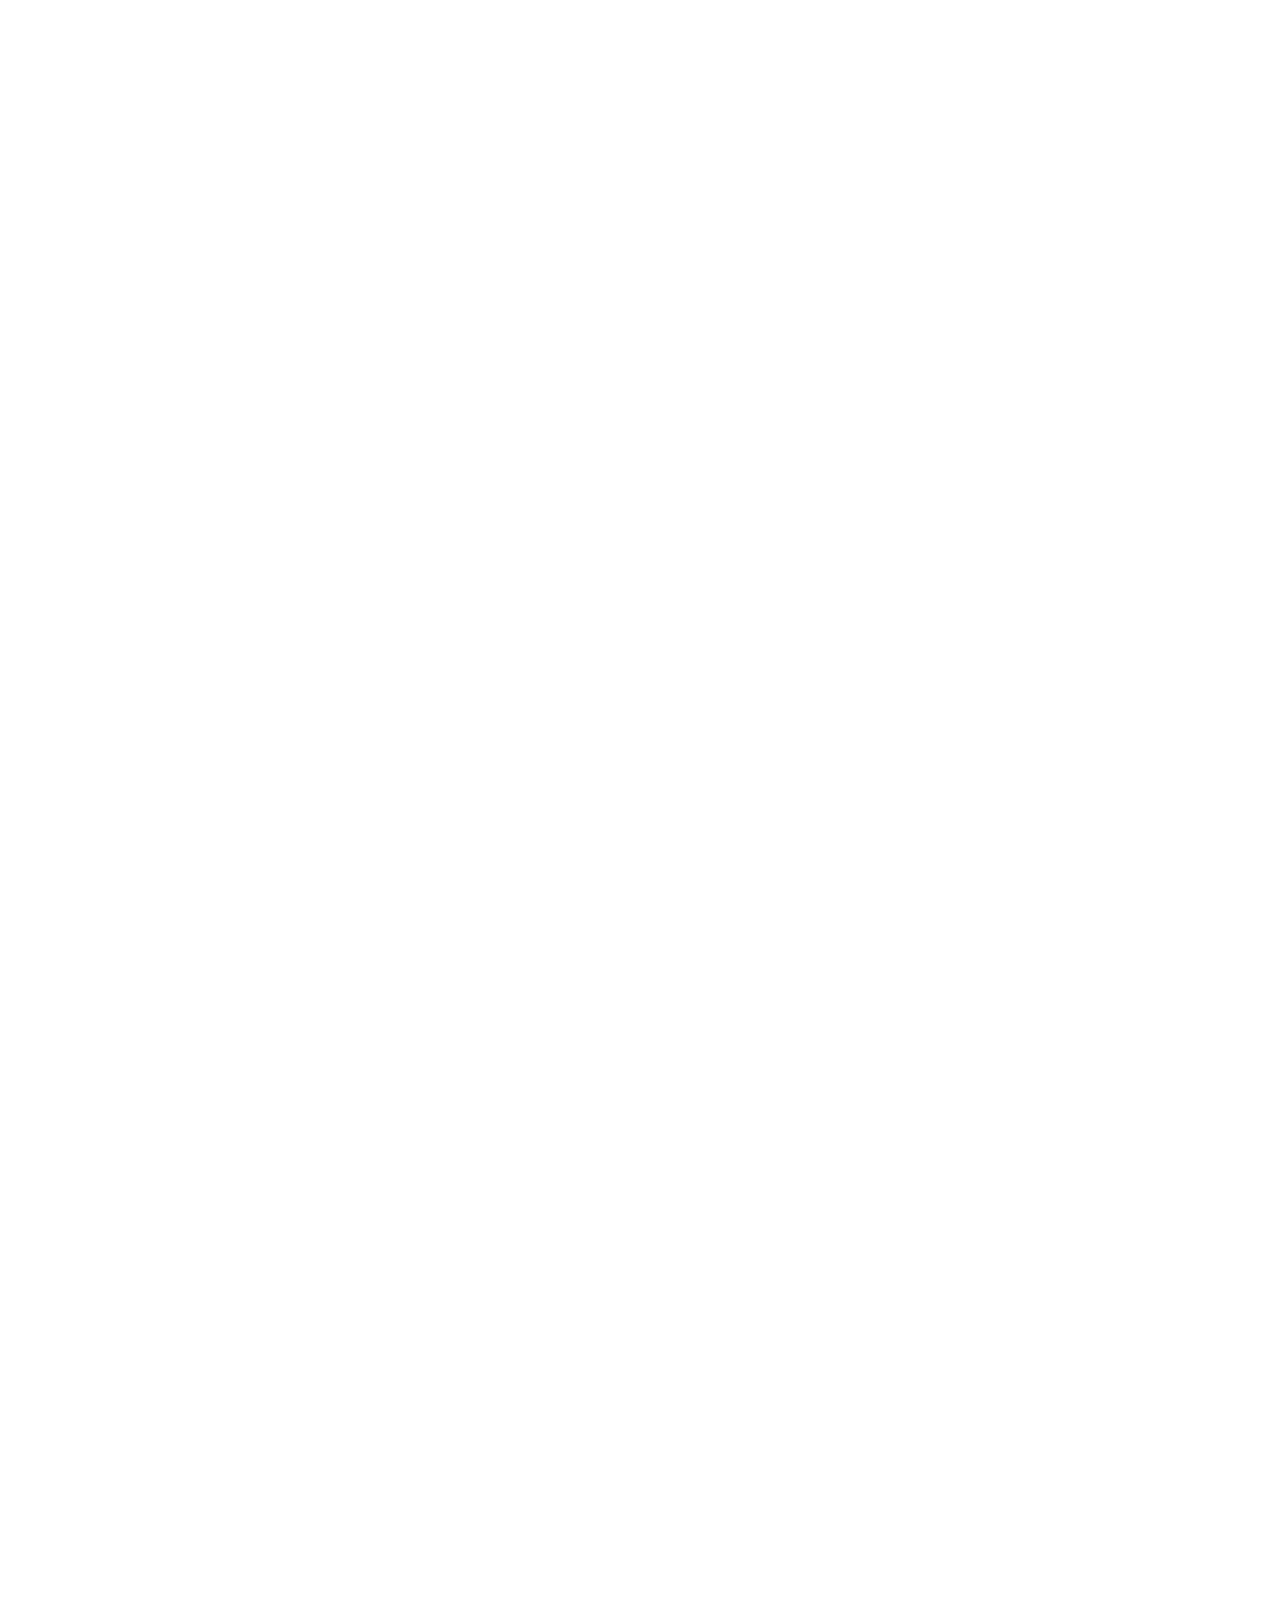
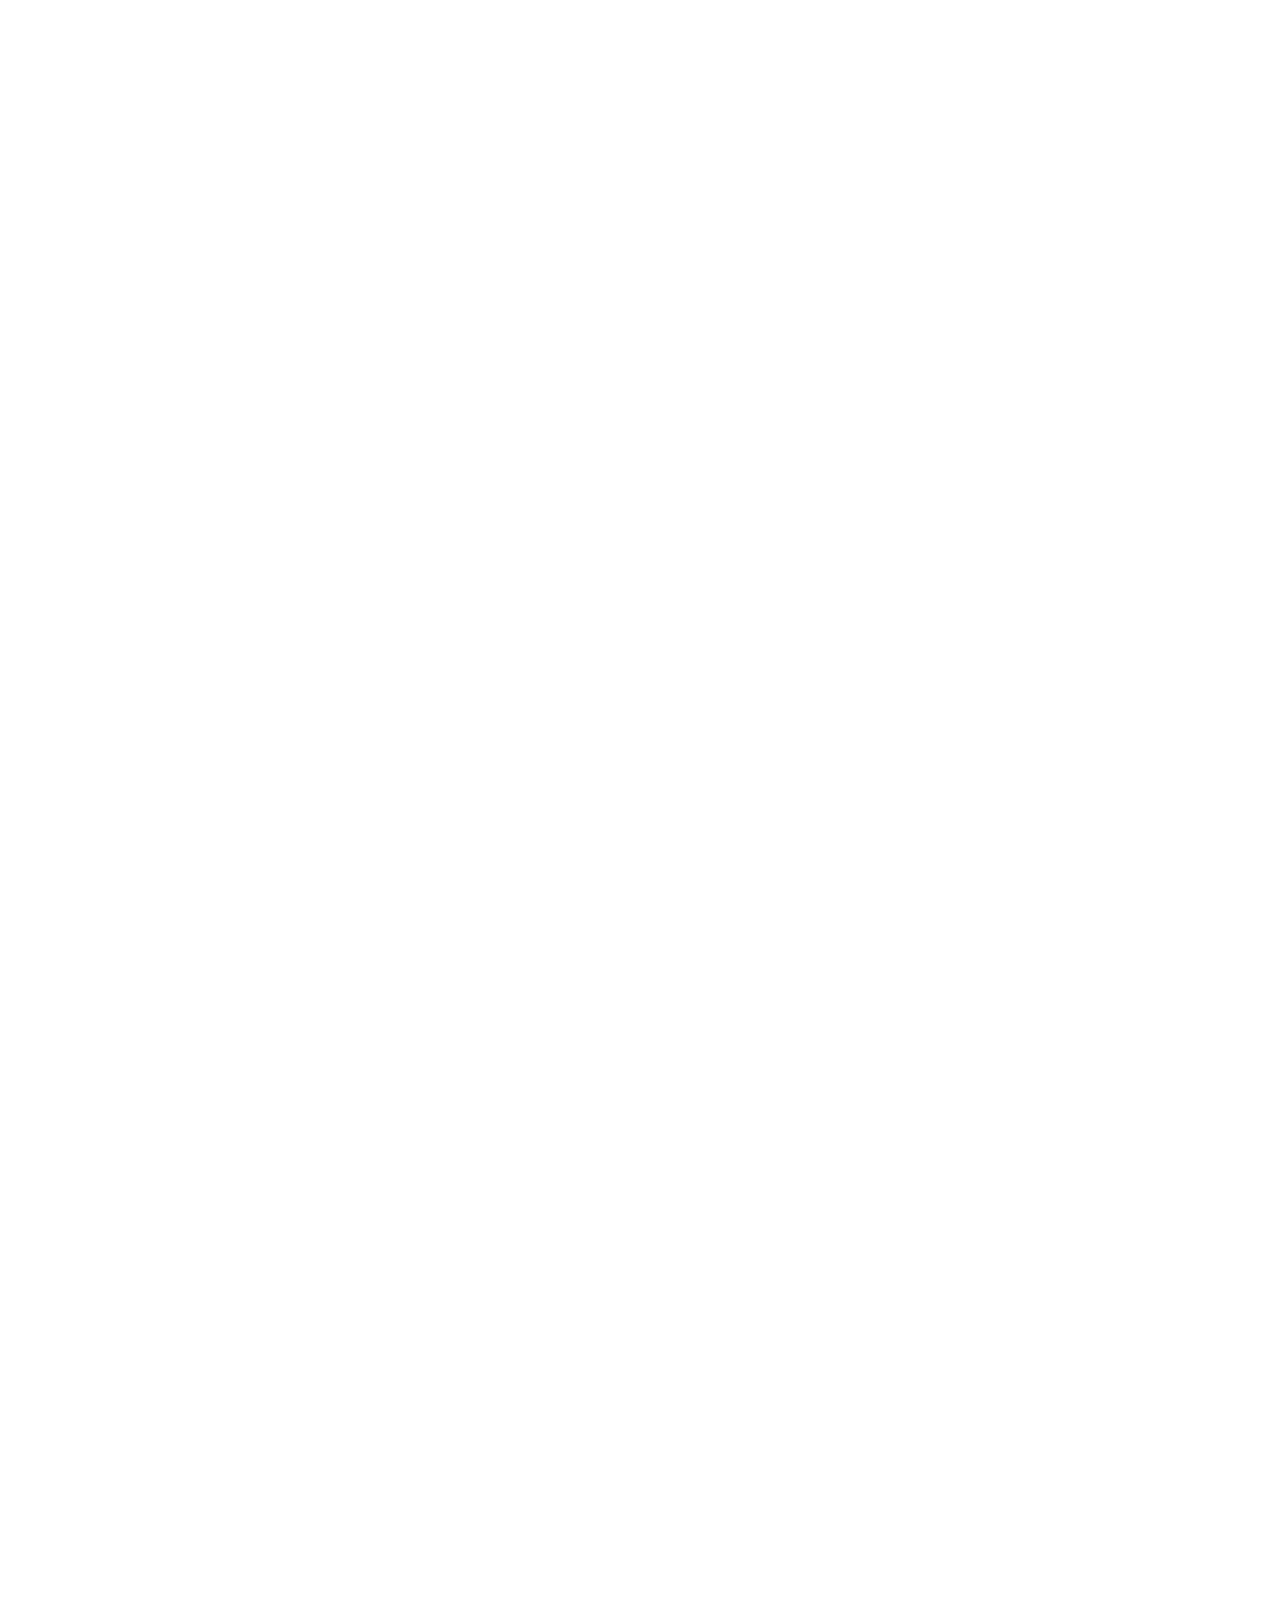
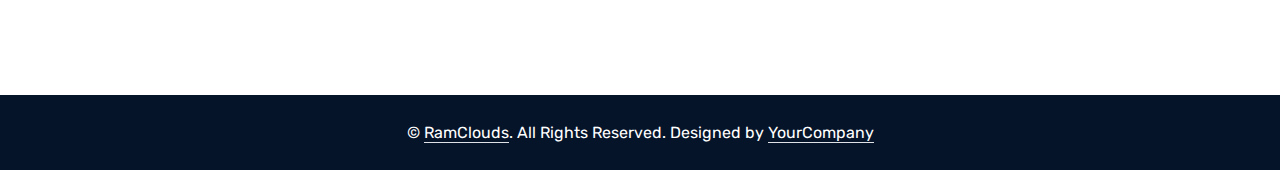
==== commit 1b61bfa3: "comment" ====
--- a/index.html
+++ b/index.html
@@ -1,6 +1,6 @@
 <!DOCTYPE html>
 <html lang="en">
-
+<!-- i adding new changes for testing pull request -->
 <head>
     <meta charset="utf-8">
     <title>RamClouds</title>
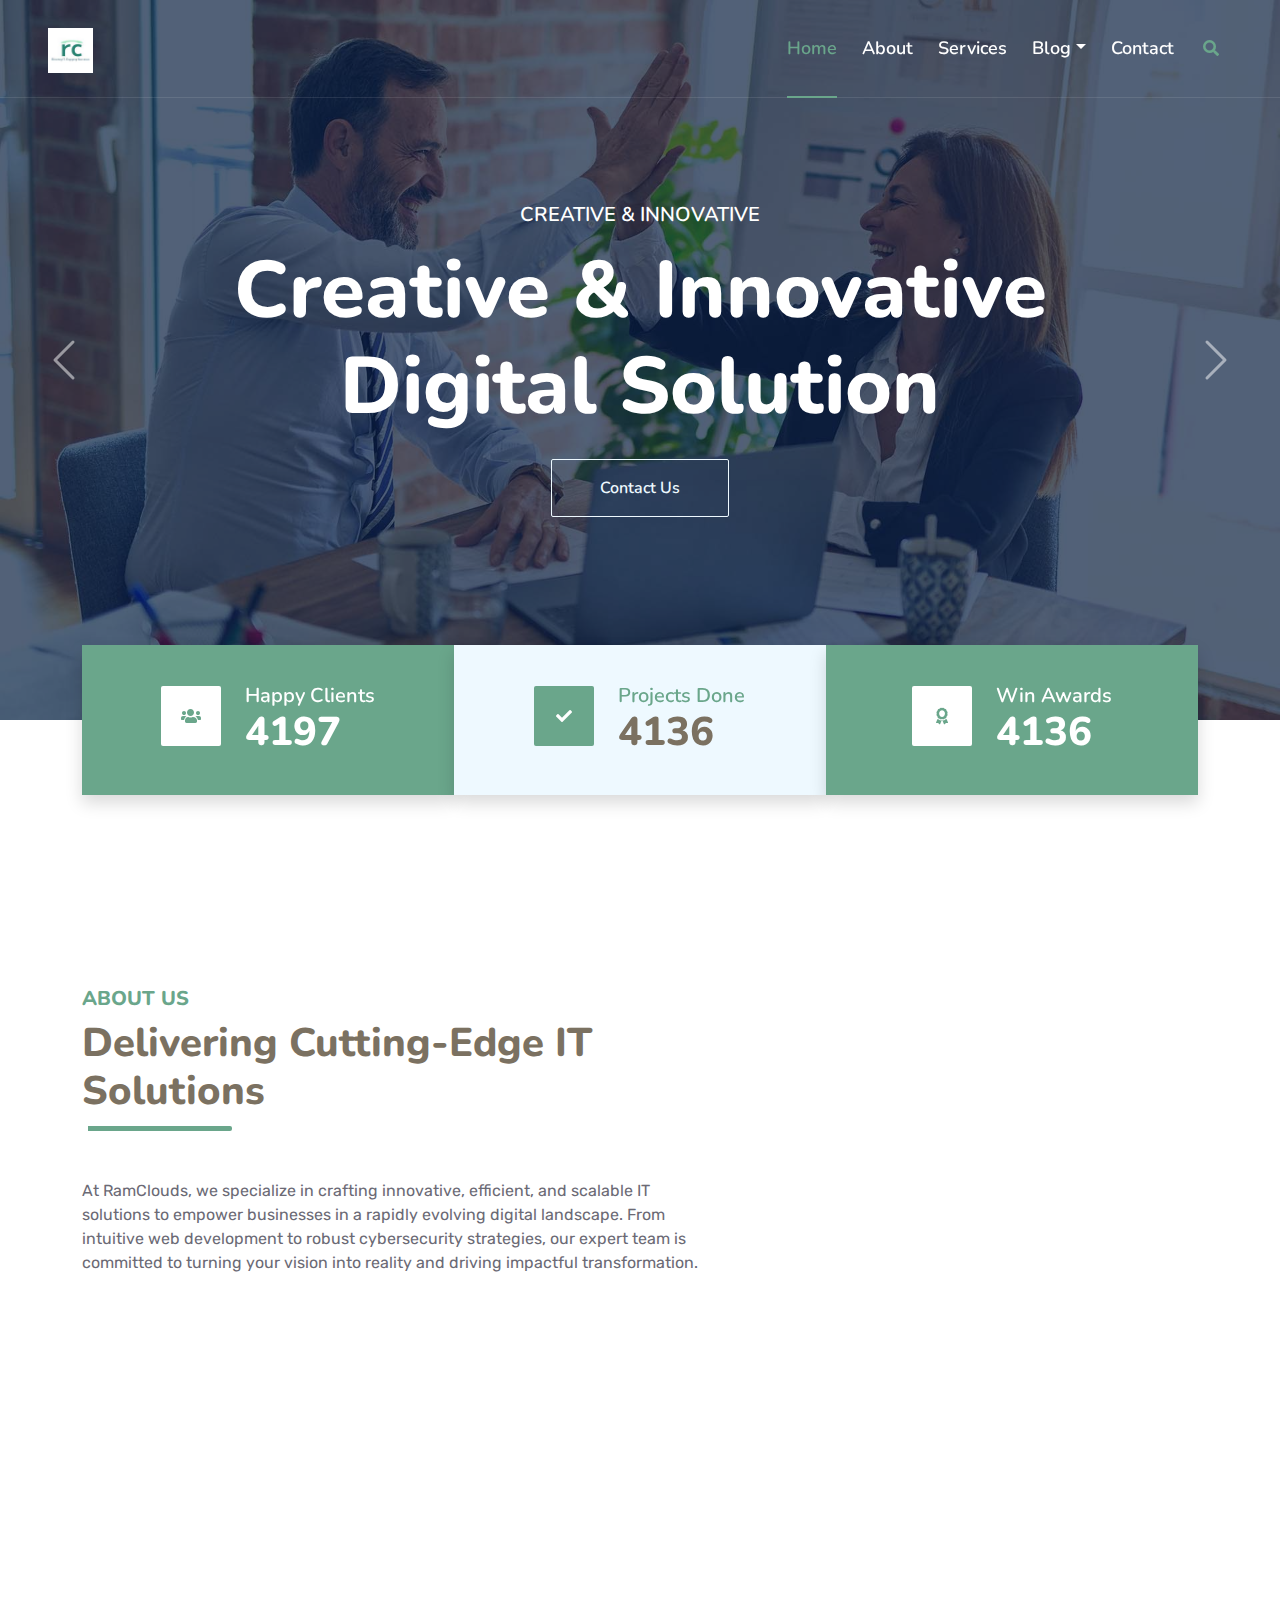
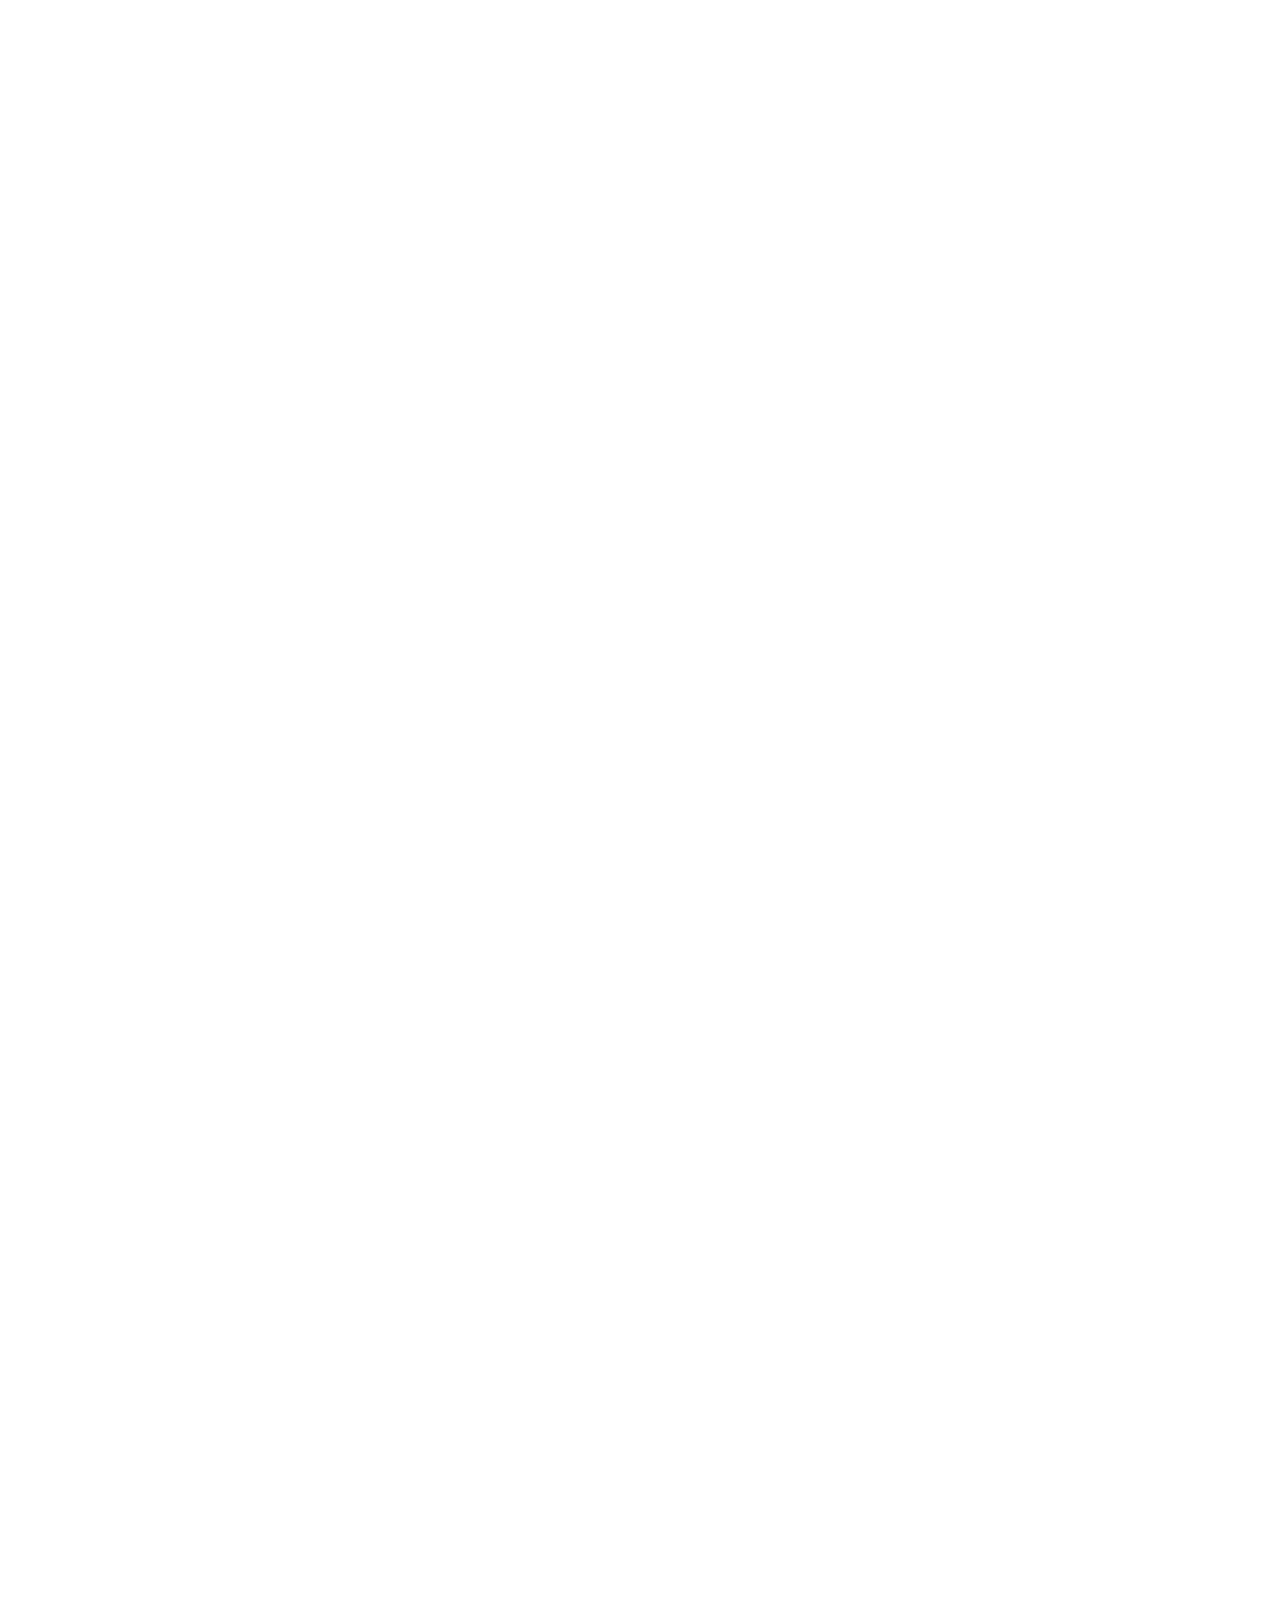
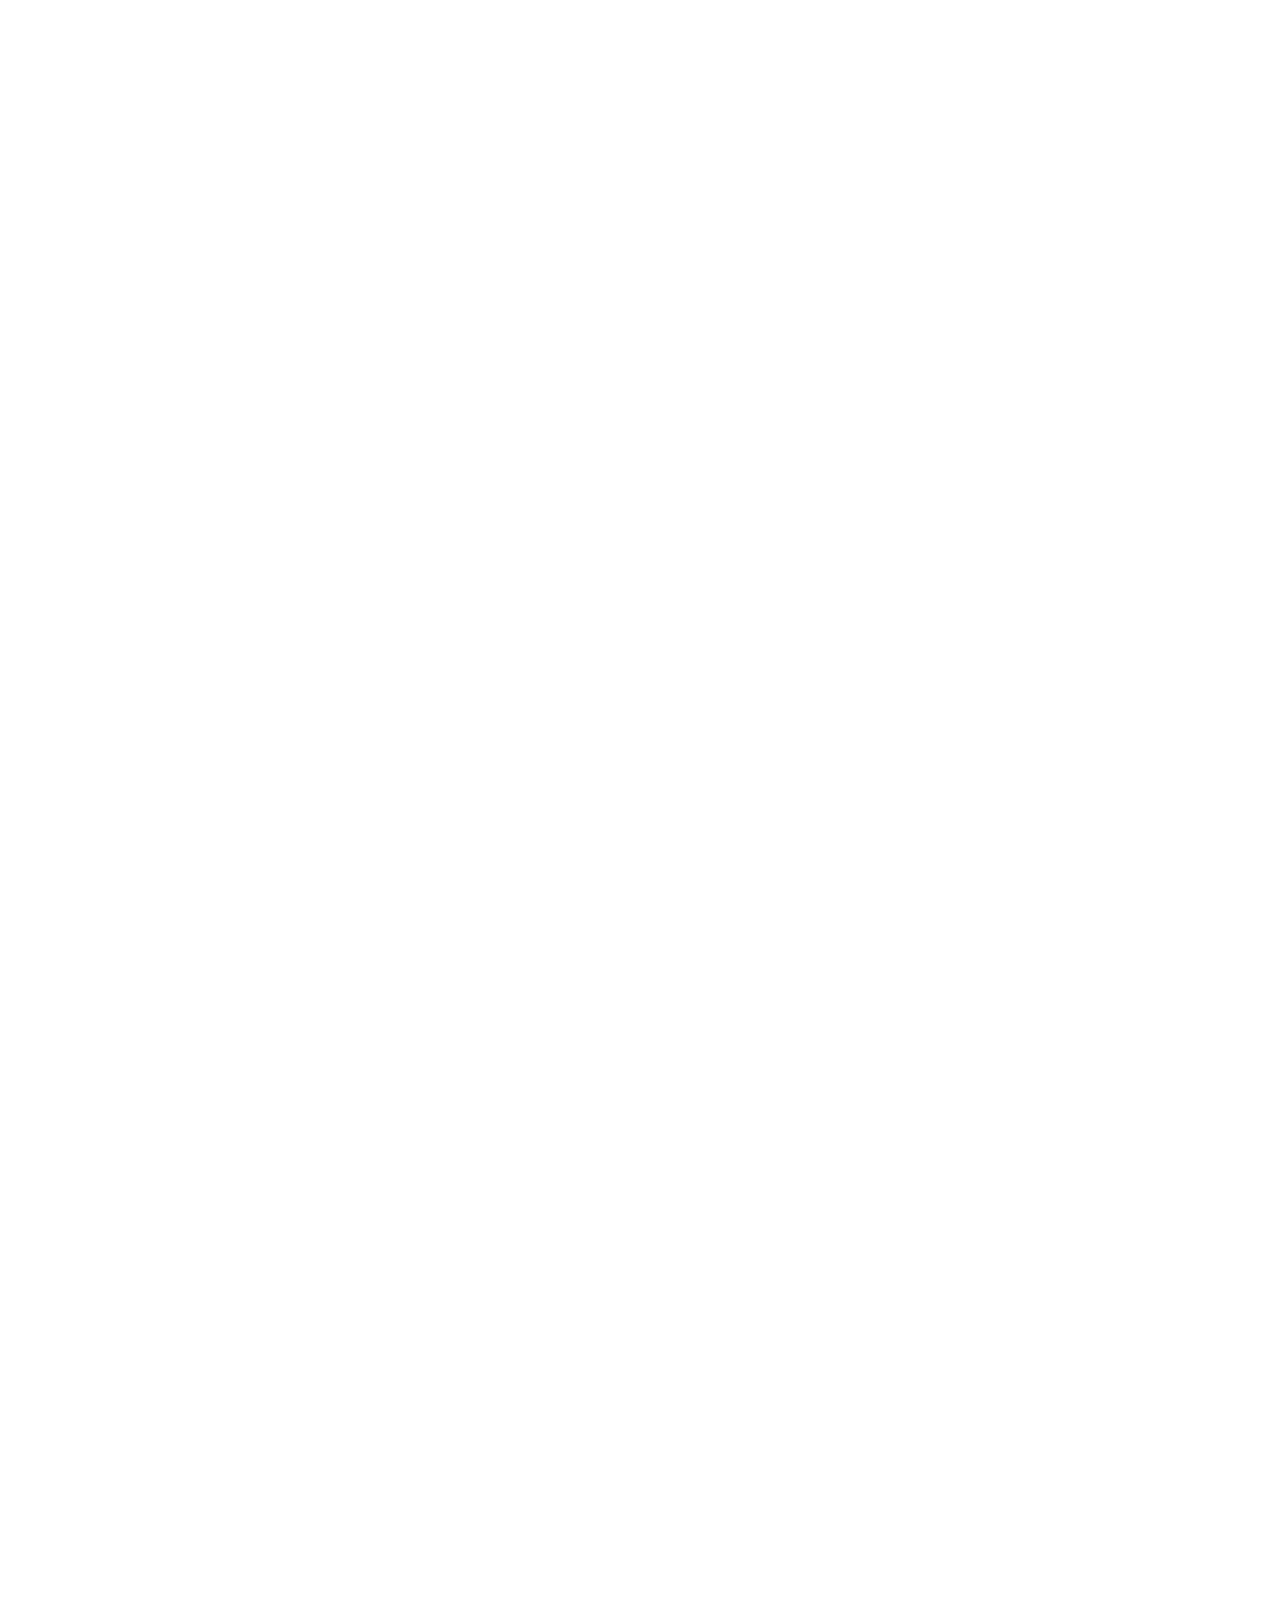
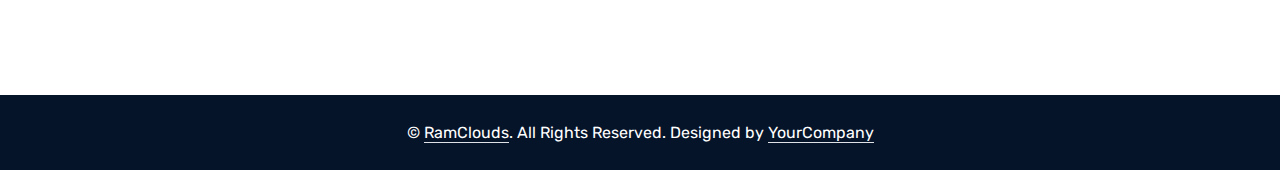
==== commit 904e70e9: "Revert "comment"" ====
--- a/index.html
+++ b/index.html
@@ -1,6 +1,6 @@
 <!DOCTYPE html>
 <html lang="en">
-<!-- i adding new changes for testing pull request -->
+
 <head>
     <meta charset="utf-8">
     <title>RamClouds</title>
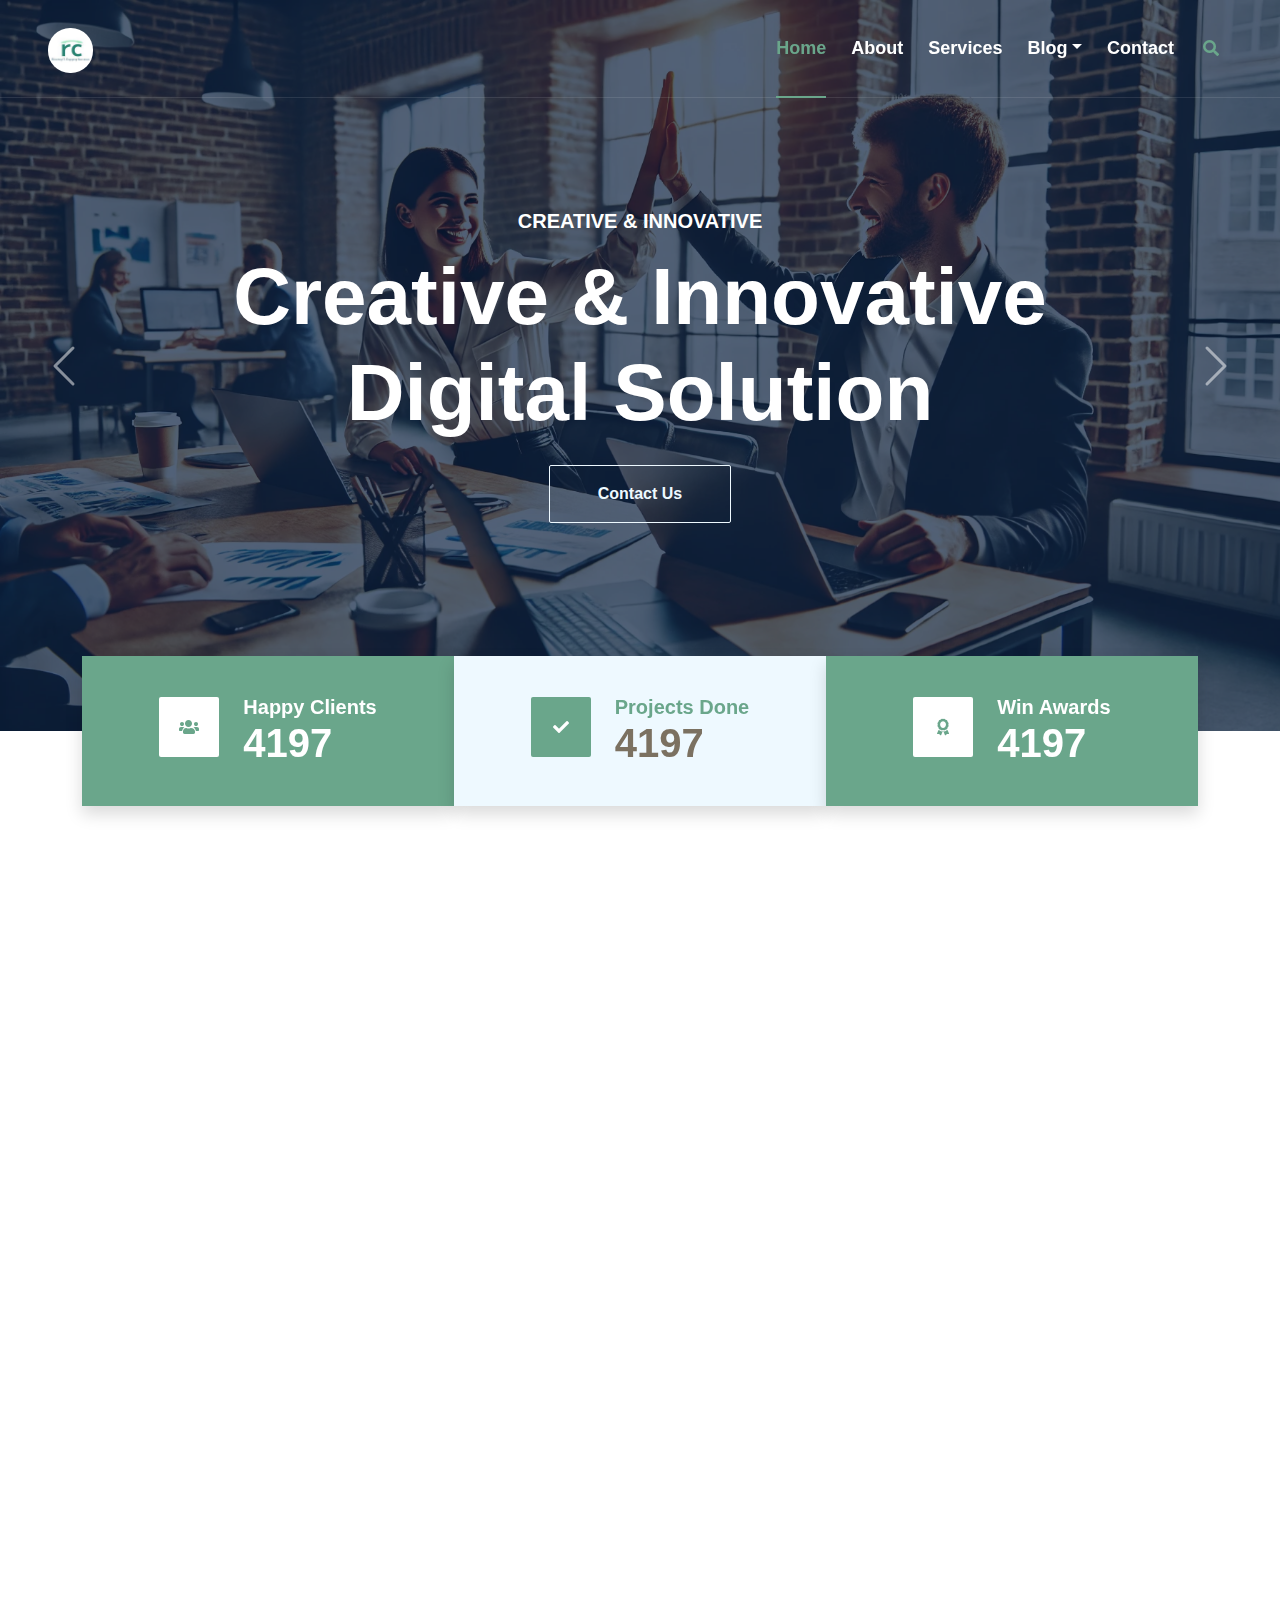
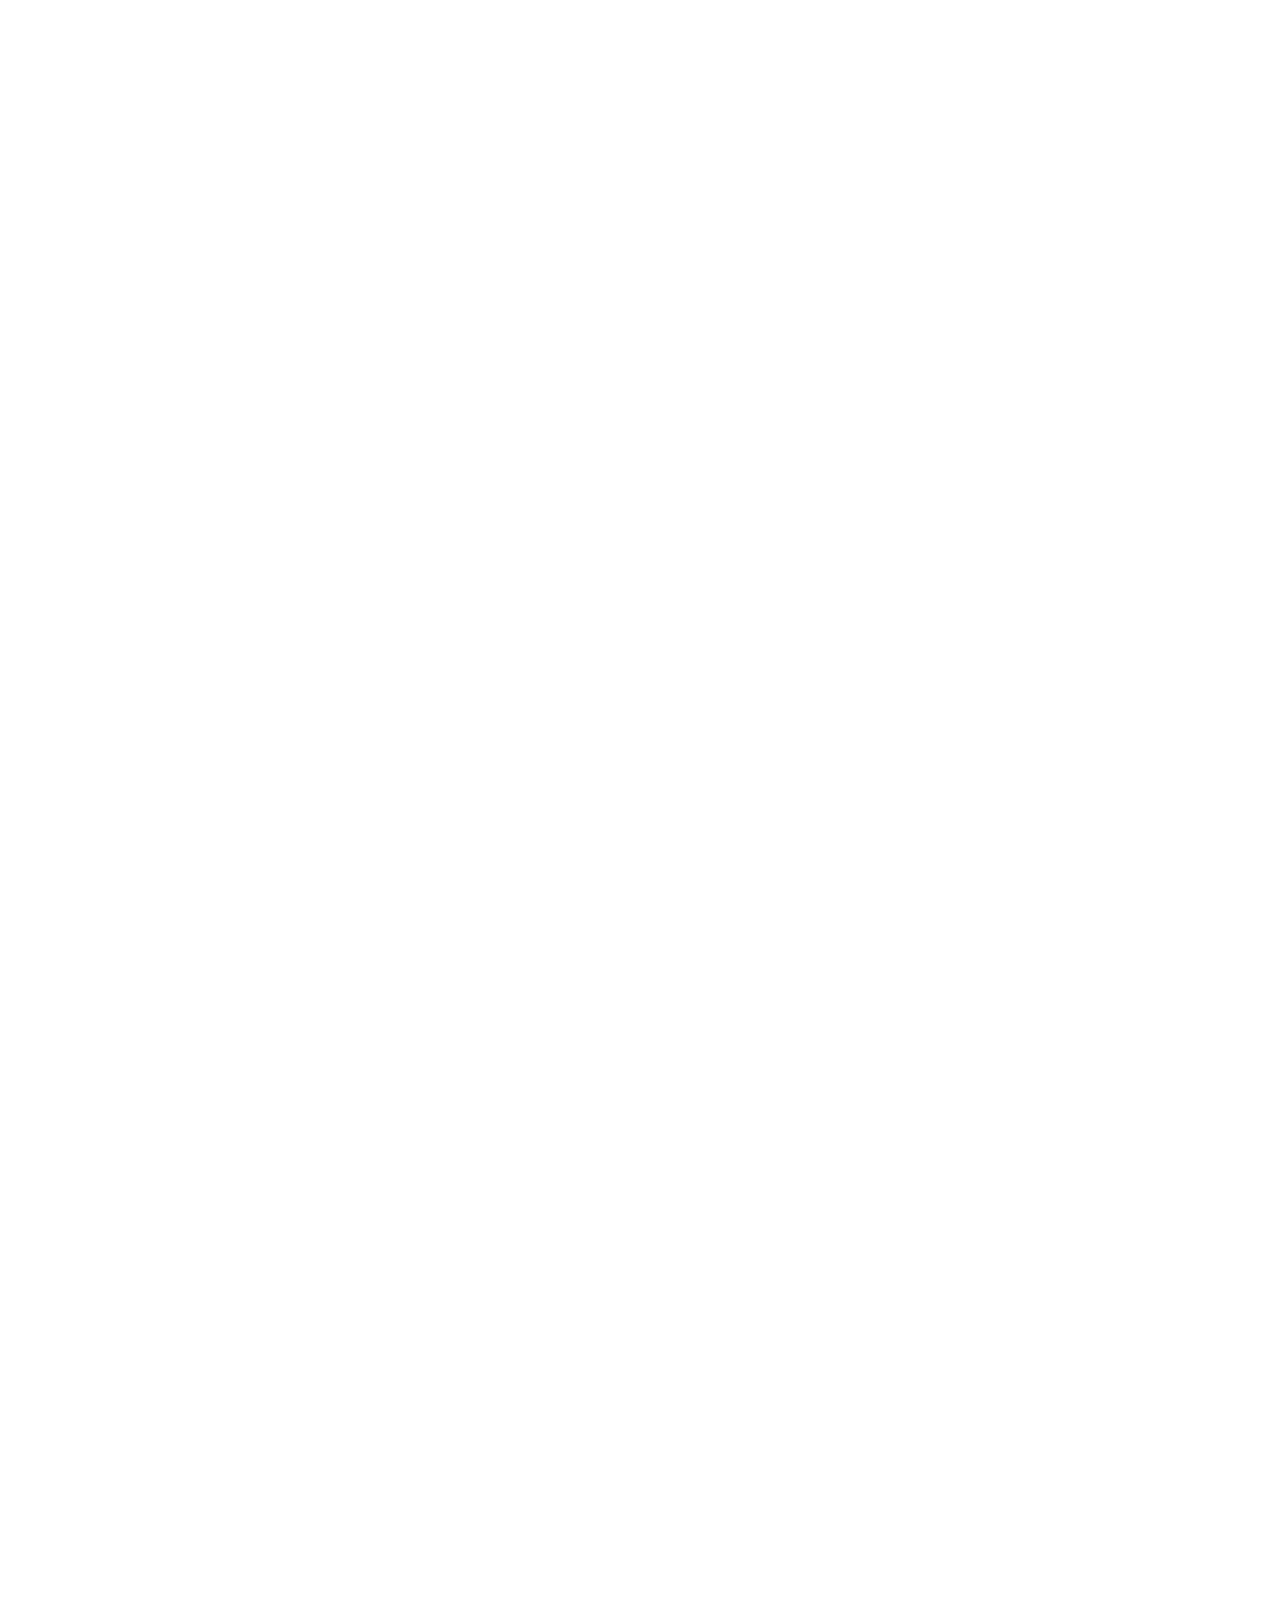
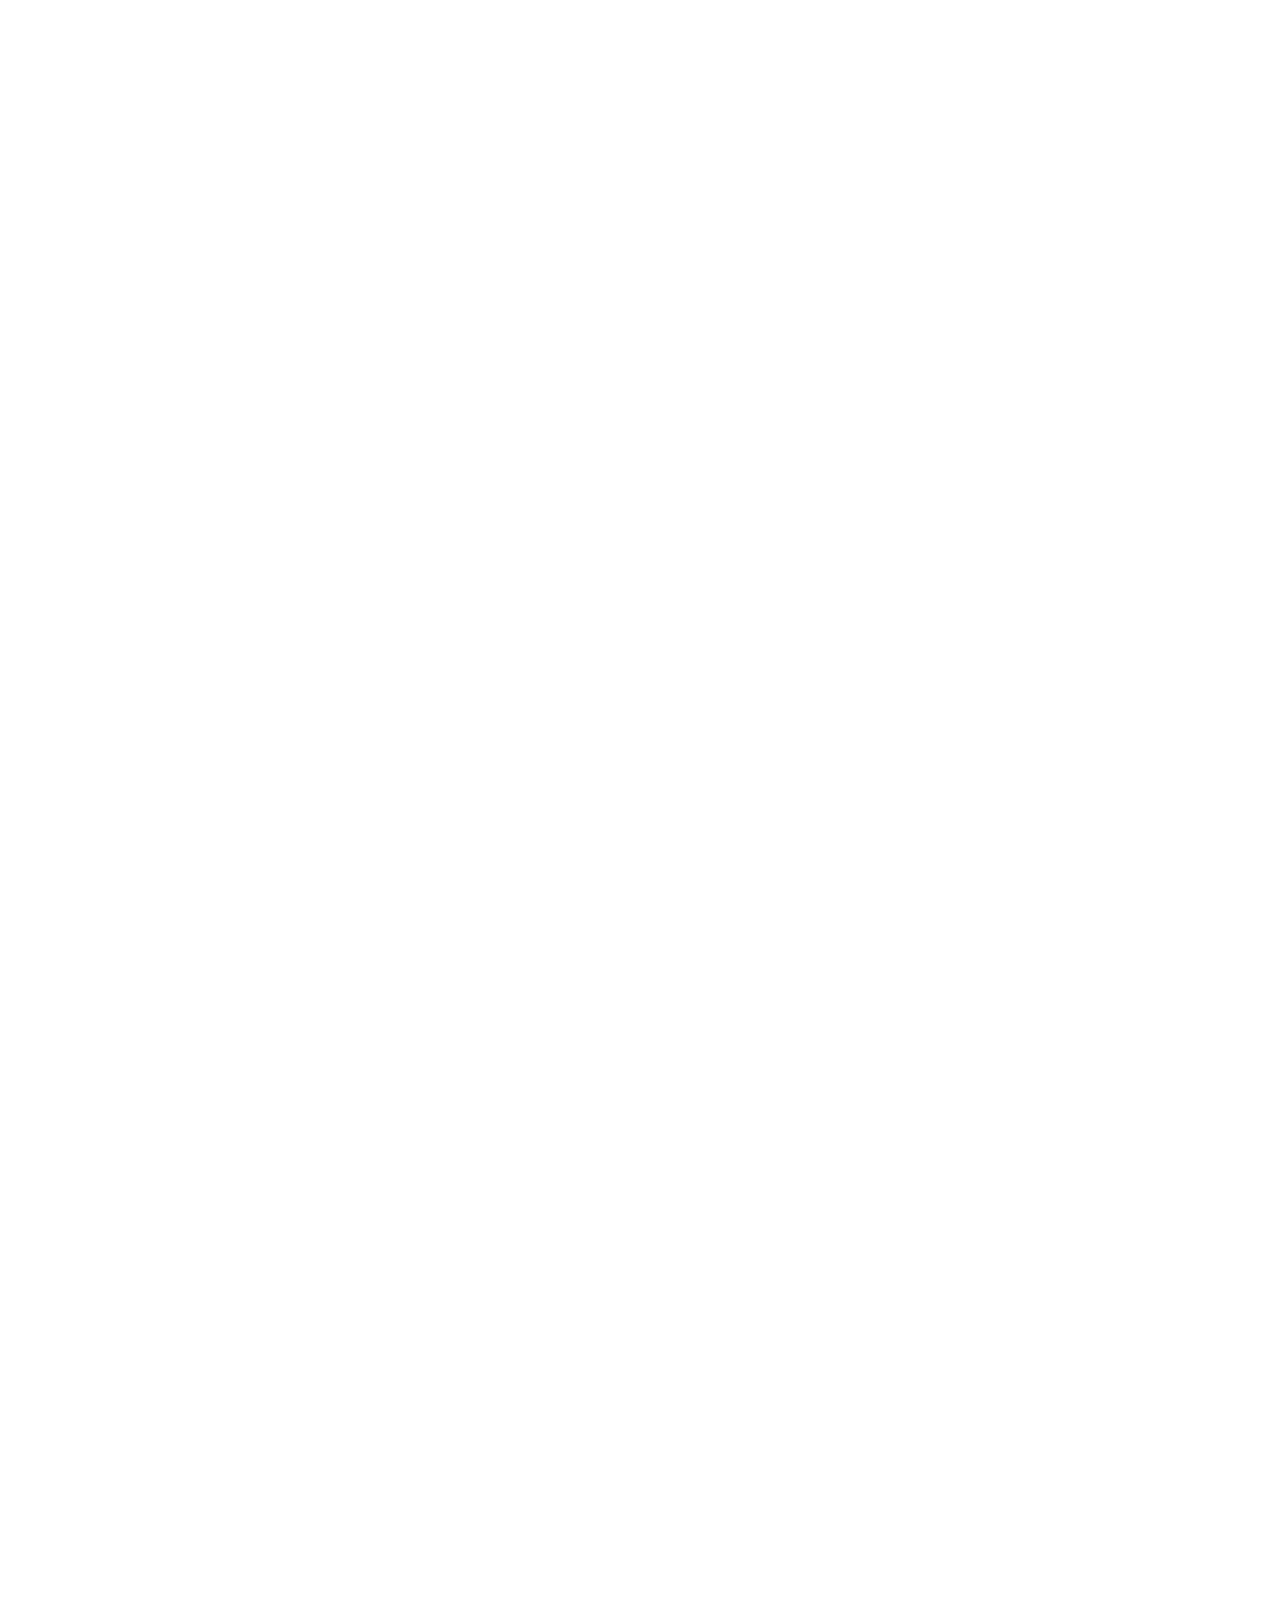
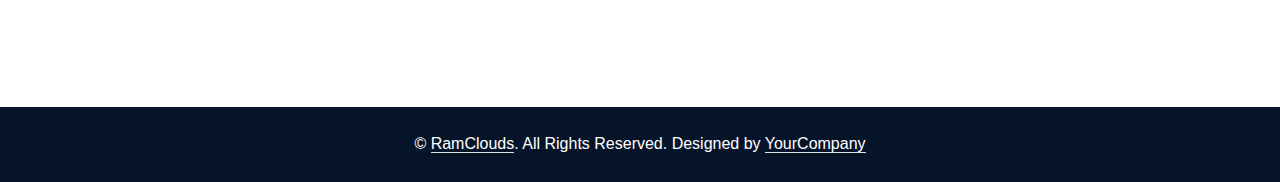
==== commit 5a54fde2: "content_change" ====
--- a/index.html
+++ b/index.html
@@ -14,8 +14,8 @@
     <!-- Google Web Fonts -->
     <link rel="preconnect" href="https://fonts.googleapis.com">
     <link rel="preconnect" href="https://fonts.gstatic.com" crossorigin>
-    <link href="https://fonts.googleapis.com/css2?family=Nunito:wght@400;600;700;800&family=Rubik:wght@400;500;600;700&display=swap" rel="stylesheet">
-
+    <link href="https://fonts.googleapis.com/css2?family=Lato:ital,wght@0,100;0,300;0,400;0,700;0,900;1,100;1,300;1,400;1,700;1,900&display=swap" rel="stylesheet">
+    
     <!-- Icon Font Stylesheet -->
     <link href="https://cdnjs.cloudflare.com/ajax/libs/font-awesome/5.10.0/css/all.min.css" rel="stylesheet">
     <link href="https://cdn.jsdelivr.net/npm/bootstrap-icons@1.4.1/font/bootstrap-icons.css" rel="stylesheet">
@@ -61,14 +61,14 @@
                     </div>
                     <a href="contact.html" class="nav-item nav-link">Contact</a>
                 </div>
-                <butaton type="button" class="btn text-primary ms-3" data-bs-toggle="modal" data-bs-target="#searchModal"><i class="fa fa-search"></i></butaton>
+                <button type="button" class="btn text-primary ms-3" data-bs-toggle="modal" data-bs-target="#searchModal"><i class="fa fa-search"></i></button>
             </div>
         </nav>
 
         <div id="header-carousel" class="carousel slide carousel-fade" data-bs-ride="carousel">
             <div class="carousel-inner">
                 <div class="carousel-item active">
-                    <img class="w-100" src="img/carousel-1.jpg" alt="Image">
+                    <img class="w-100" src="images/carousel-1.webp" alt="Image">
                     <div class="carousel-caption d-flex flex-column align-items-center justify-content-center">
                         <div class="p-3" style="max-width: 900px;">
                             <h5 class="text-white text-uppercase mb-3 animated slideInDown">Creative & Innovative</h5>
@@ -78,7 +78,7 @@
                     </div>
                 </div>
                 <div class="carousel-item">
-                    <img class="w-100" src="img/carousel-2.jpg" alt="Image">
+                    <img class="w-100" src="images/carousel-2.webp" alt="Image">
                     <div class="carousel-caption d-flex flex-column align-items-center justify-content-center">
                         <div class="p-3" style="max-width: 900px;">
                             <h5 class="text-white text-uppercase mb-3 animated slideInDown">Creative & Innovative</h5>
@@ -203,7 +203,7 @@
             </div>
             <div class="col-lg-5" style="min-height: 500px;">
                 <div class="position-relative h-100">
-                    <img class="position-absolute w-100 h-100 rounded wow zoomIn" data-wow-delay="1.4s" src="img/about.jpg" style="object-fit: cover;">
+                    <img class="position-absolute w-100 h-100 rounded wow zoomIn" data-wow-delay="1.4s" src="images/about-us.webp" style="object-fit: cover;">
                 </div>
             </div>
         </div>
@@ -241,7 +241,7 @@
             </div>
             <div class="col-lg-4 wow zoomIn" data-wow-delay="0.9s" style="min-height: 350px;">
                 <div class="position-relative h-100">
-                    <img class="position-absolute w-100 h-100 rounded wow zoomIn" data-wow-delay="0.1s" src="img/feature.jpg" style="object-fit: cover;">
+                    <img class="position-absolute w-100 h-100 rounded wow zoomIn" data-wow-delay="0.1s" src="images/feature.webp" style="object-fit: cover;">
                 </div>
             </div>
             <div class="col-lg-4">
@@ -336,7 +336,7 @@
                 <div class="col-lg-4 wow slideInUp" data-wow-delay="0.3s">
                     <div class="blog-item bg-light rounded overflow-hidden">
                         <div class="blog-img position-relative overflow-hidden">
-                            <img class="img-fluid" src="img/blog-1.jpg" alt="">
+                            <img class="img-fluid" src="images/blog-1.jpg" alt="">
                             <a class="position-absolute top-0 start-0 bg-primary text-white rounded-end mt-5 py-2 px-4" href="">Web Design</a>
                         </div>
                         <div class="p-4">
@@ -353,7 +353,7 @@
                 <div class="col-lg-4 wow slideInUp" data-wow-delay="0.6s">
                     <div class="blog-item bg-light rounded overflow-hidden">
                         <div class="blog-img position-relative overflow-hidden">
-                            <img class="img-fluid" src="img/blog-2.jpg" alt="">
+                            <img class="img-fluid" src="images/blog-2.jpg" alt="">
                             <a class="position-absolute top-0 start-0 bg-primary text-white rounded-end mt-5 py-2 px-4" href="">Web Design</a>
                         </div>
                         <div class="p-4">
@@ -370,7 +370,7 @@
                 <div class="col-lg-4 wow slideInUp" data-wow-delay="0.9s">
                     <div class="blog-item bg-light rounded overflow-hidden">
                         <div class="blog-img position-relative overflow-hidden">
-                            <img class="img-fluid" src="img/blog-3.jpg" alt="">
+                            <img class="img-fluid" src="images/blog-3.jpg" alt="">
                             <a class="position-absolute top-0 start-0 bg-primary text-white rounded-end mt-5 py-2 px-4" href="">Web Design</a>
                         </div>
                         <div class="p-4">
@@ -395,15 +395,15 @@
         <div class="container py-5 mb-5">
             <div class="bg-white">
                 <div class="owl-carousel vendor-carousel">
-                    <img src="img/vendor-1.jpg" alt="">
-                    <img src="img/vendor-2.jpg" alt="">
-                    <img src="img/vendor-3.jpg" alt="">
-                    <img src="img/vendor-4.jpg" alt="">
-                    <img src="img/vendor-5.jpg" alt="">
-                    <img src="img/vendor-6.jpg" alt="">
-                    <img src="img/vendor-7.jpg" alt="">
-                    <img src="img/vendor-8.jpg" alt="">
-                    <img src="img/vendor-9.jpg" alt="">
+                    <img src="images/vendor-1.jpg" alt="">
+                    <img src="images/vendor-2.jpg" alt="">
+                    <img src="images/vendor-3.jpg" alt="">
+                    <img src="images/vendor-4.jpg" alt="">
+                    <img src="images/vendor-5.jpg" alt="">
+                    <img src="images/vendor-6.jpg" alt="">
+                    <img src="images/vendor-7.jpg" alt="">
+                    <img src="images/vendor-8.jpg" alt="">
+                    <img src="images/vendor-9.jpg" alt="">
                 </div>
             </div>
         </div>
@@ -418,7 +418,7 @@
             <div class="col-lg-4 col-md-6 footer-about">
                 <div class="d-flex flex-column align-items-center justify-content-center text-center h-100 bg-primary p-4">
                     <a href="index.html" class="navbar-brand">
-                        <h1 class="m-0 text-white"><i class="fa fa-user-tie me-2"></i>RamClouds</h1>
+                        <h1 class="m-0 text-white"><img class="logo" src="./images/company_logo.jpg" alt="company_logo"> RamClouds</h1>
                     </a>
                     <p class="mt-3 mb-4">
                         RamClouds is your trusted partner for innovative IT solutions. From software development to IT consulting, we empower businesses to thrive in a tech-driven world with our expertise and commitment to excellence.
--- a/css/style.css
+++ b/css/style.css
@@ -79,6 +79,7 @@
 
 .logo{
     height: 45px;
+    border-radius: 22px;
 }
 
 /*** Button ***/
@@ -380,8 +381,9 @@
 }
 
 .bg-header {
-    background: linear-gradient(rgba(9, 30, 62, .7), rgba(9, 30, 62, .7)), url(../img/carousel-1.jpg) center center no-repeat;
+    background: linear-gradient(rgba(9, 30, 62, .7), rgba(9, 30, 62, .7)), url(../images/carousel-1.webp) center center no-repeat;
     background-size: cover;
+    /* height: 750px; */
 }
 
 .link-animated a {
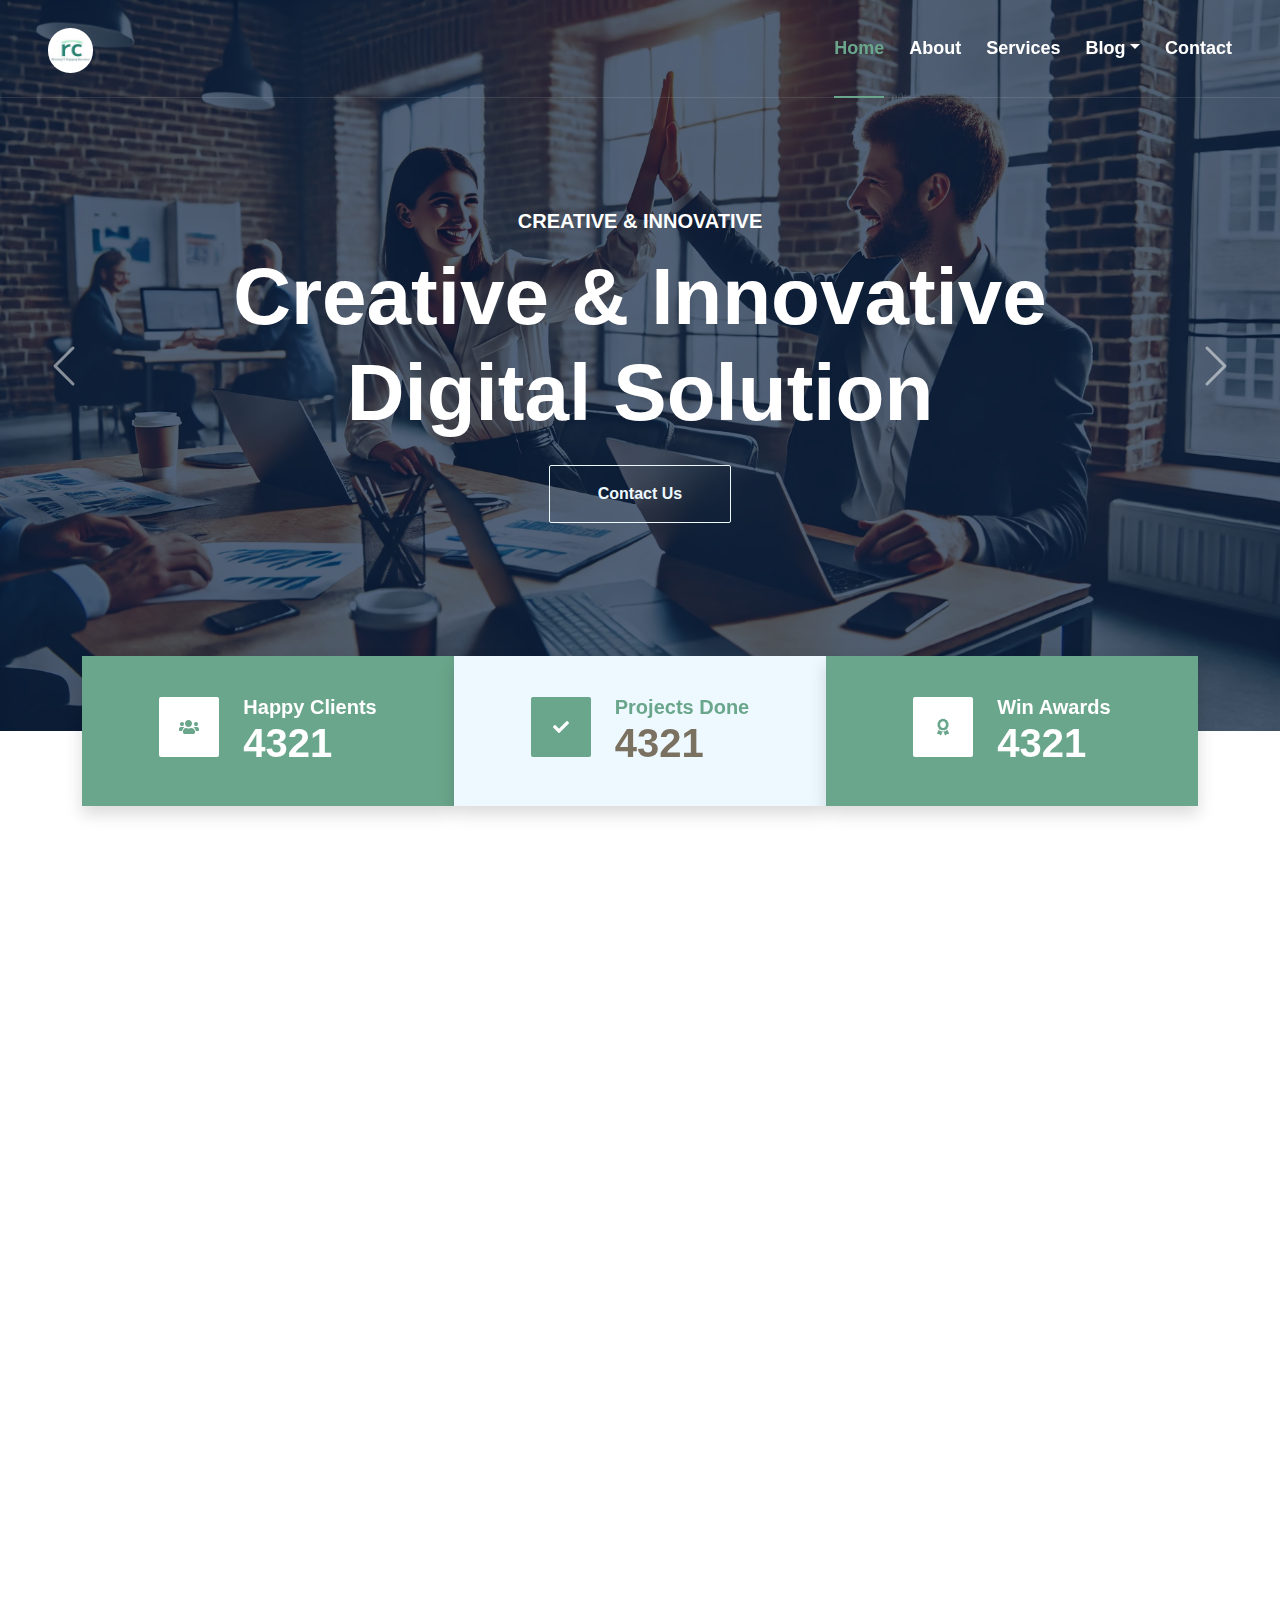
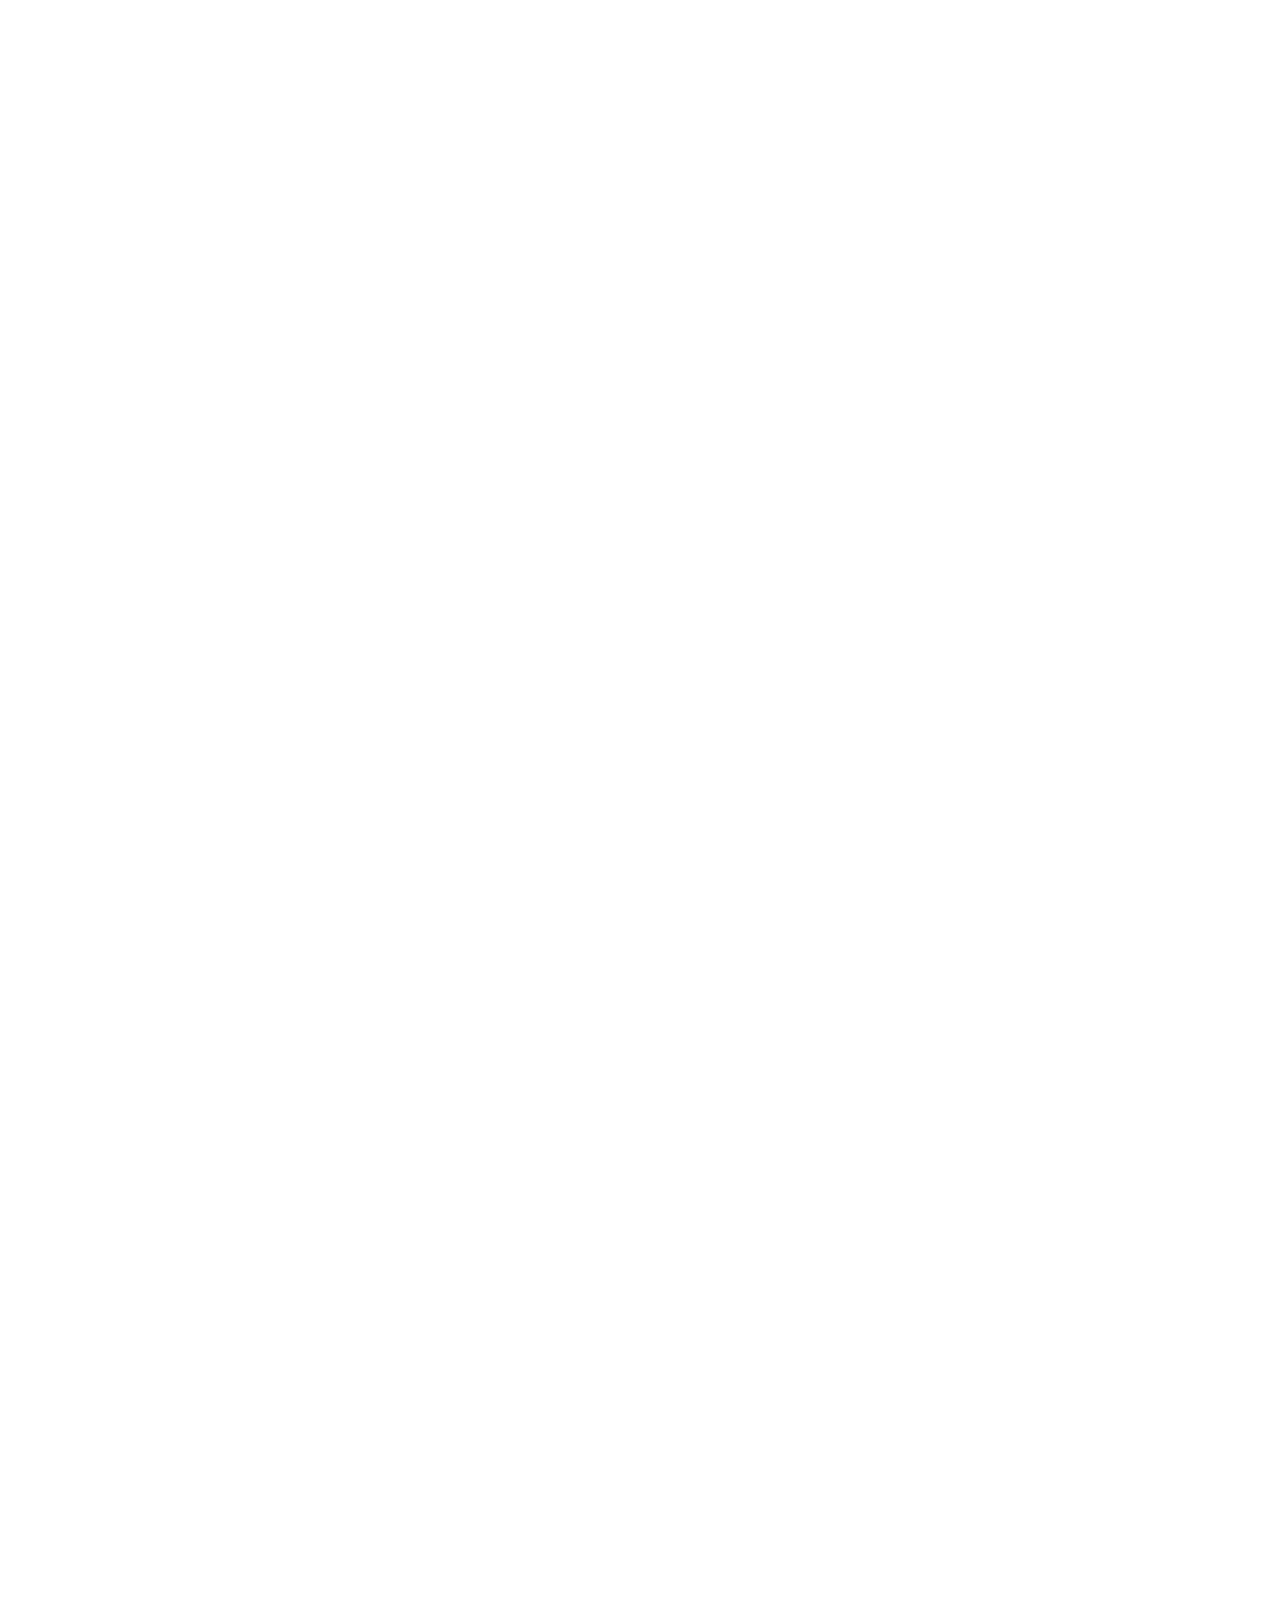
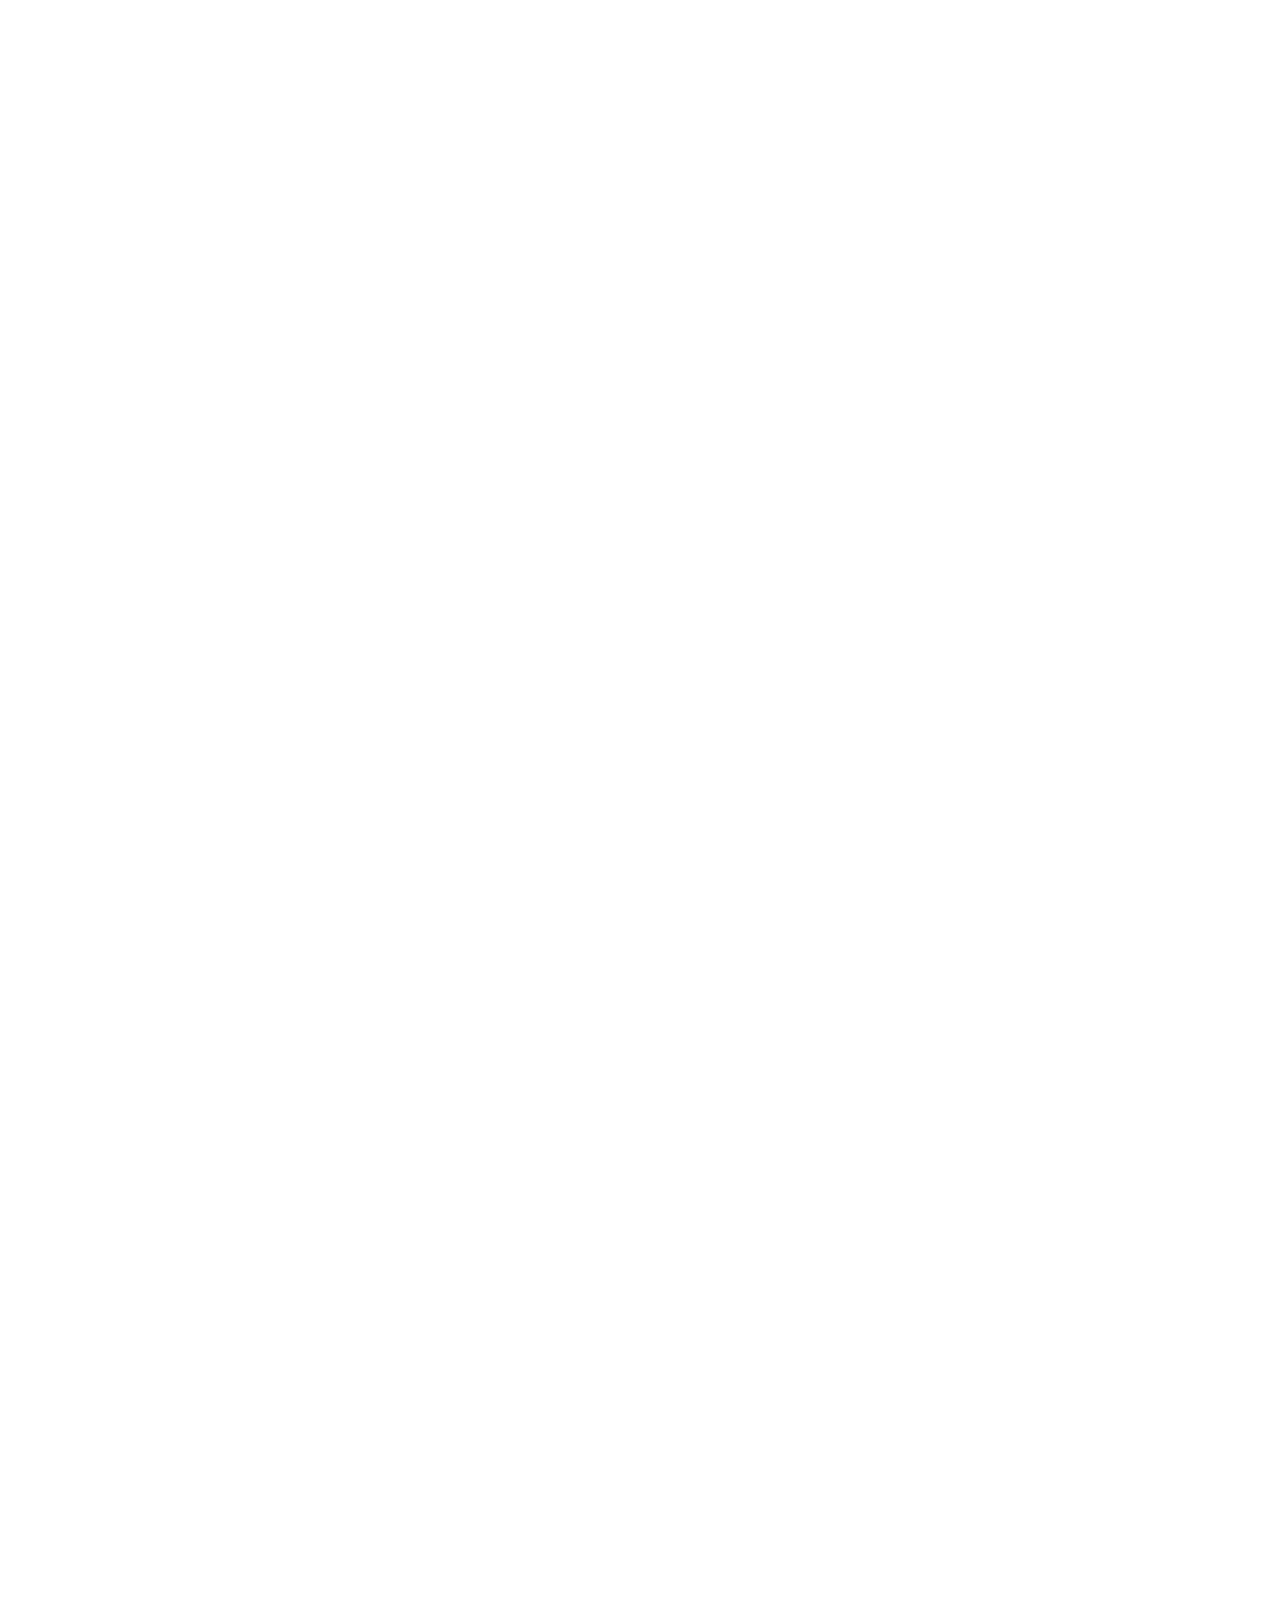
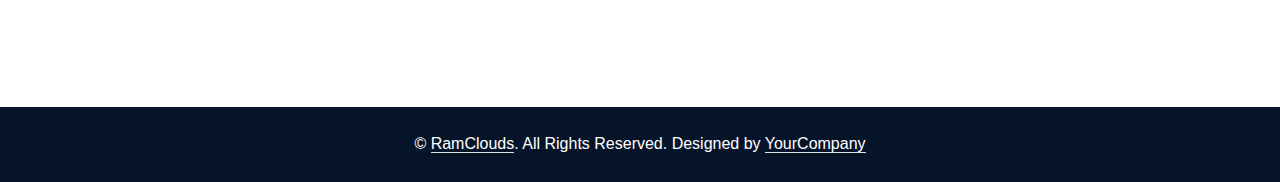
==== commit 616cbb35: "update 0.1" ====
--- a/index.html
+++ b/index.html
@@ -3,11 +3,9 @@
 
 <head>
     <meta charset="utf-8">
-    <title>RamClouds</title>
+    <title>Home | RamClouds</title>
     <meta content="width=device-width, initial-scale=1.0" name="viewport">
-    <meta content="Free HTML Templates" name="keywords">
-    <meta content="Free HTML Templates" name="description">
-
+ 
     <!-- Favicon -->
     <link href="images/company_logo.jpg" rel="icon">
 
@@ -61,7 +59,6 @@
                     </div>
                     <a href="contact.html" class="nav-item nav-link">Contact</a>
                 </div>
-                <button type="button" class="btn text-primary ms-3" data-bs-toggle="modal" data-bs-target="#searchModal"><i class="fa fa-search"></i></button>
             </div>
         </nav>
 
@@ -101,26 +98,6 @@
         </div>
     </div>
     <!-- Navbar & Carousel End -->
-
-
-    <!-- Full Screen Search Start -->
-    <div class="modal fade" id="searchModal" tabindex="-1">
-        <div class="modal-dialog modal-fullscreen">
-            <div class="modal-content" style="background: rgba(9, 30, 62, .7);">
-                <div class="modal-header border-0">
-                    <button type="button" class="btn bg-white btn-close" data-bs-dismiss="modal" aria-label="Close"></button>
-                </div>
-                <div class="modal-body d-flex align-items-center justify-content-center">
-                    <div class="input-group" style="max-width: 600px;">
-                        <input type="text" class="form-control bg-transparent border-primary p-3" placeholder="Type search keyword">
-                        <button class="btn btn-primary px-4"><i class="bi bi-search"></i></button>
-                    </div>
-                </div>
-            </div>
-        </div>
-    </div>
-    <!-- Full Screen Search End -->
-
 
     <!-- Facts Start -->
     <div class="container-fluid facts py-5 pt-lg-0">
